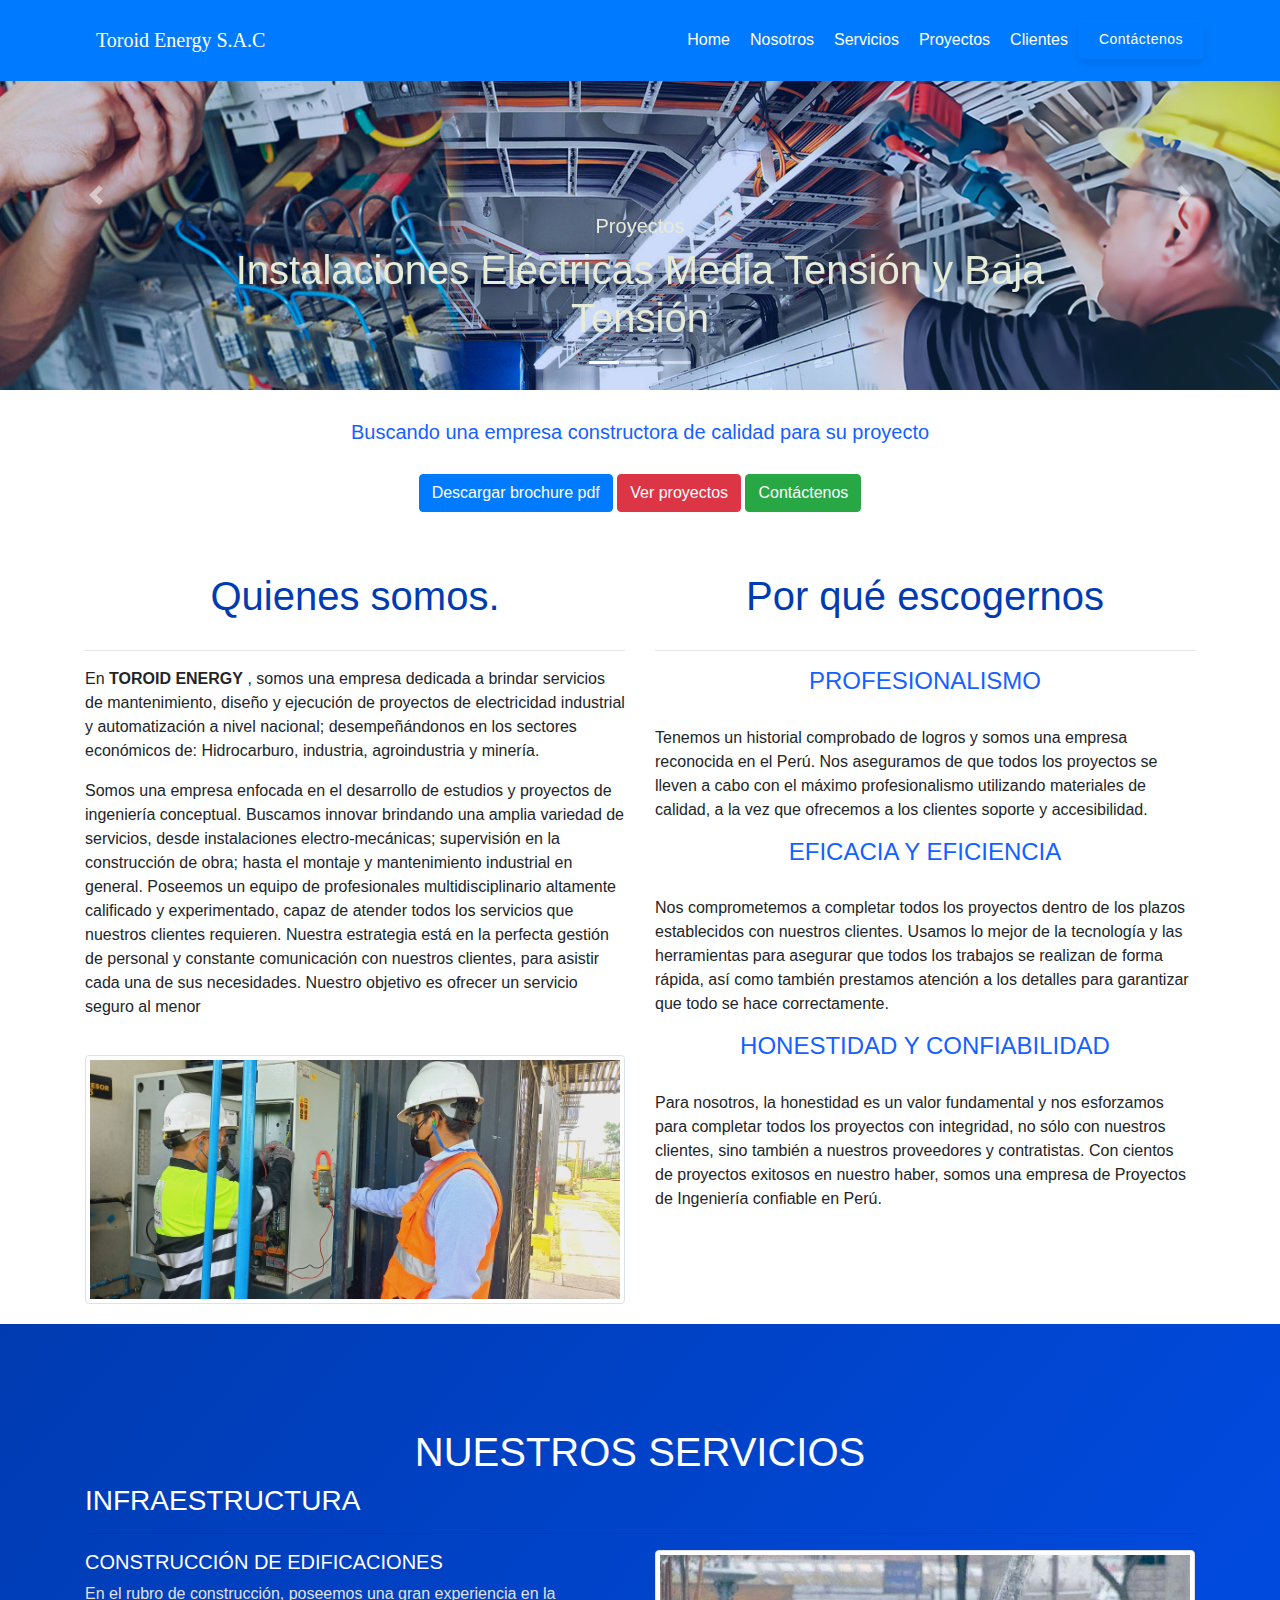
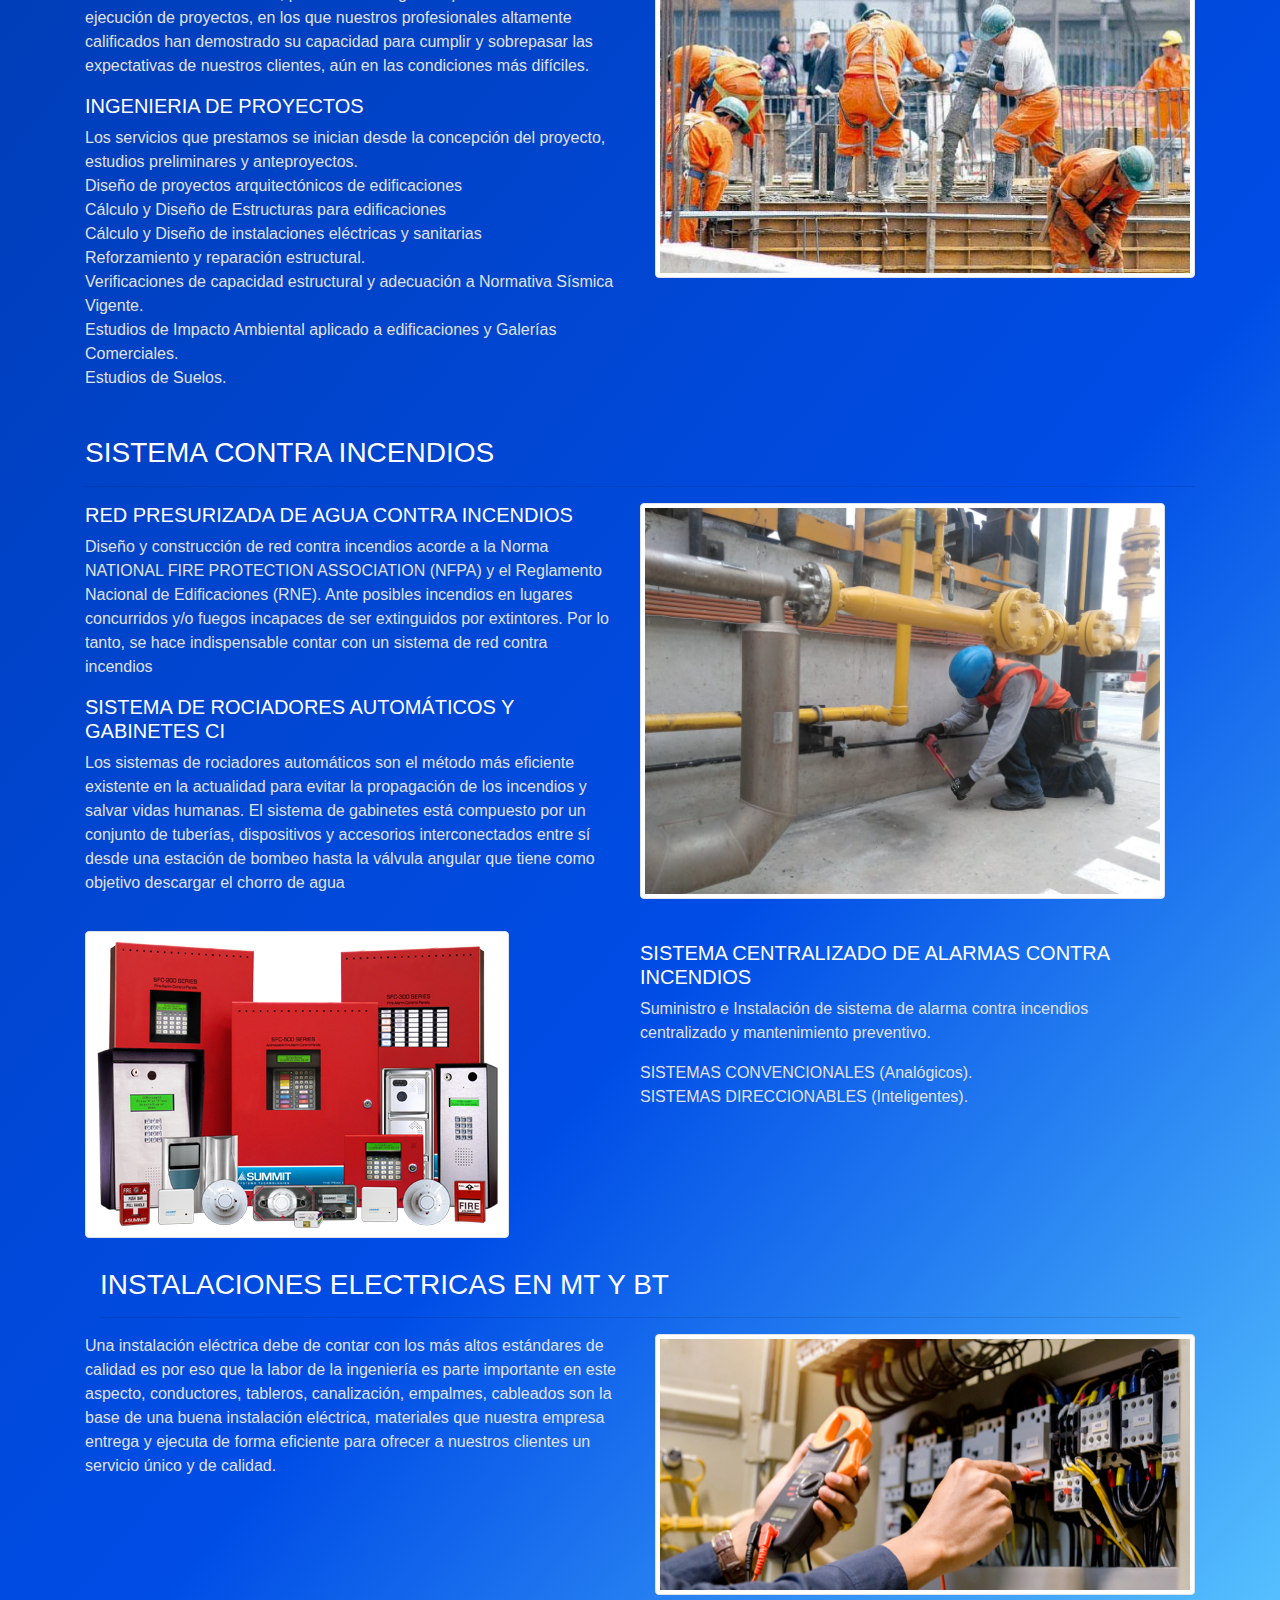
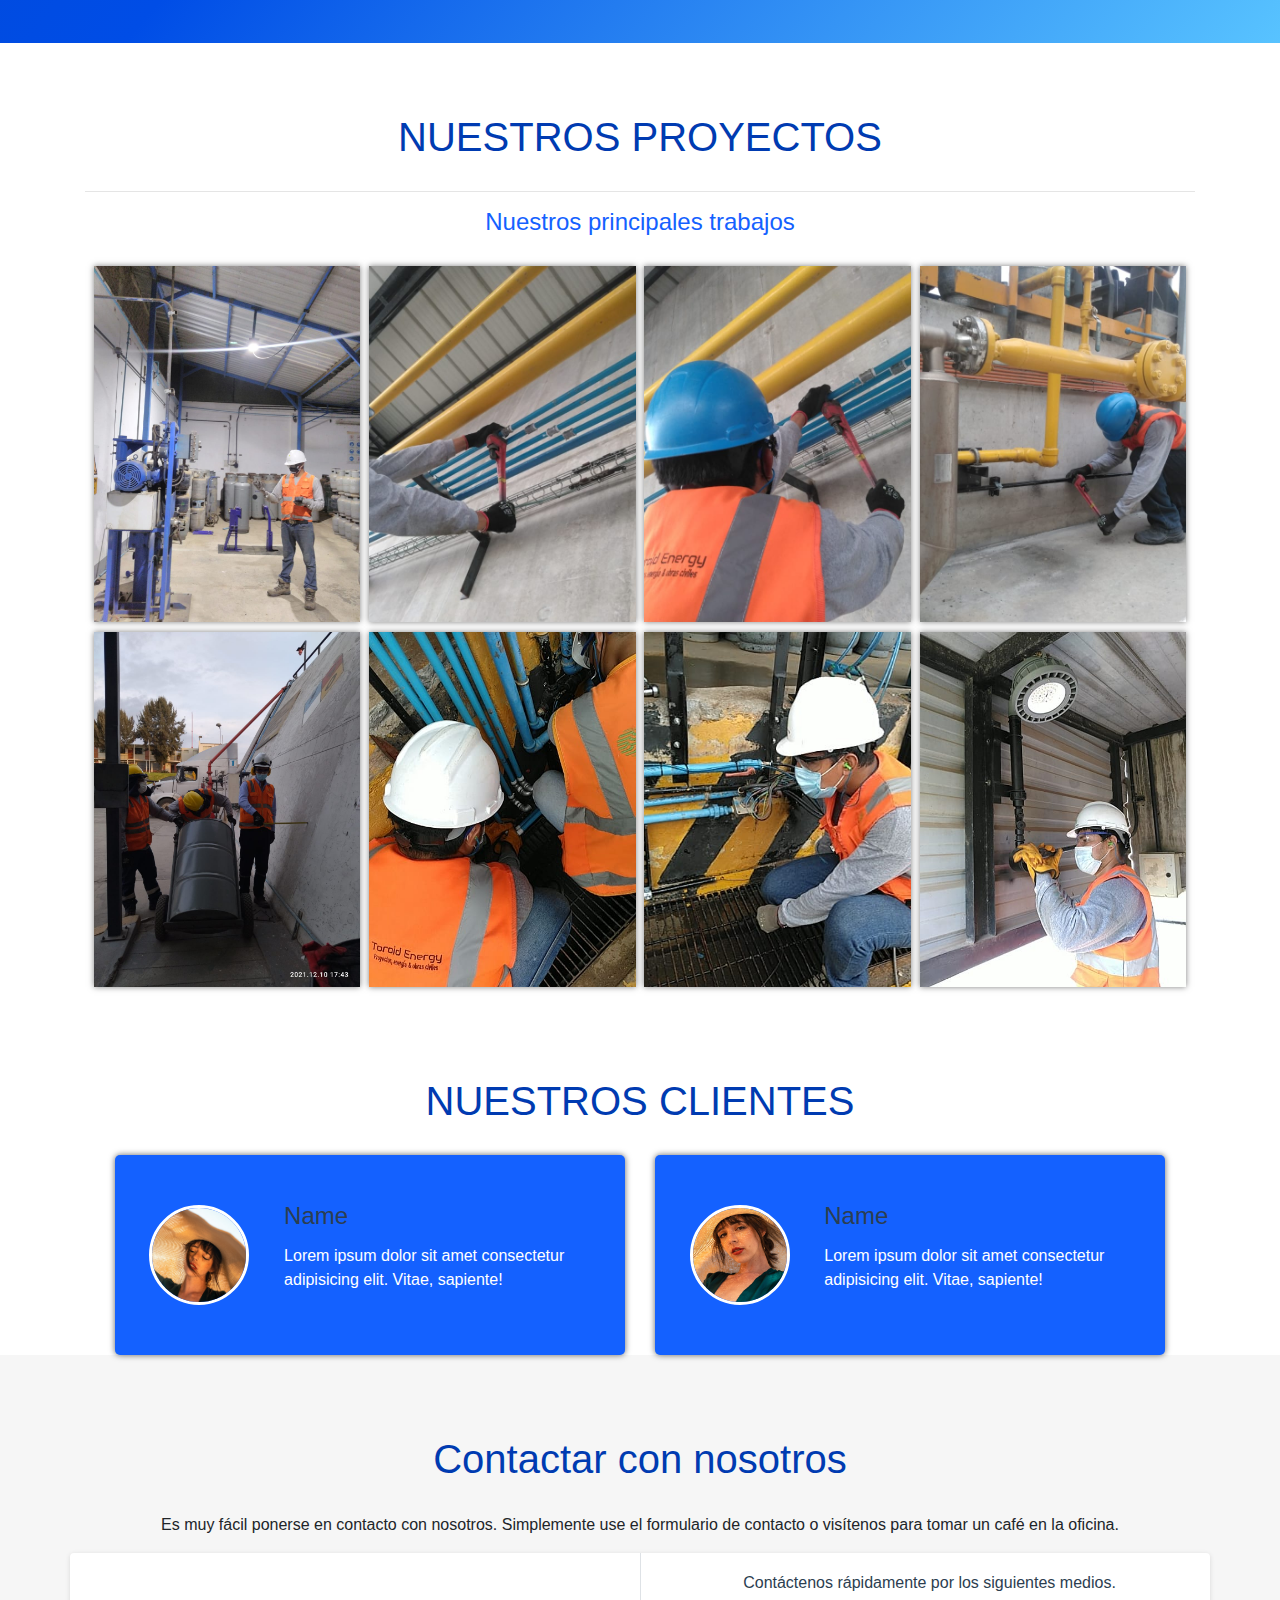
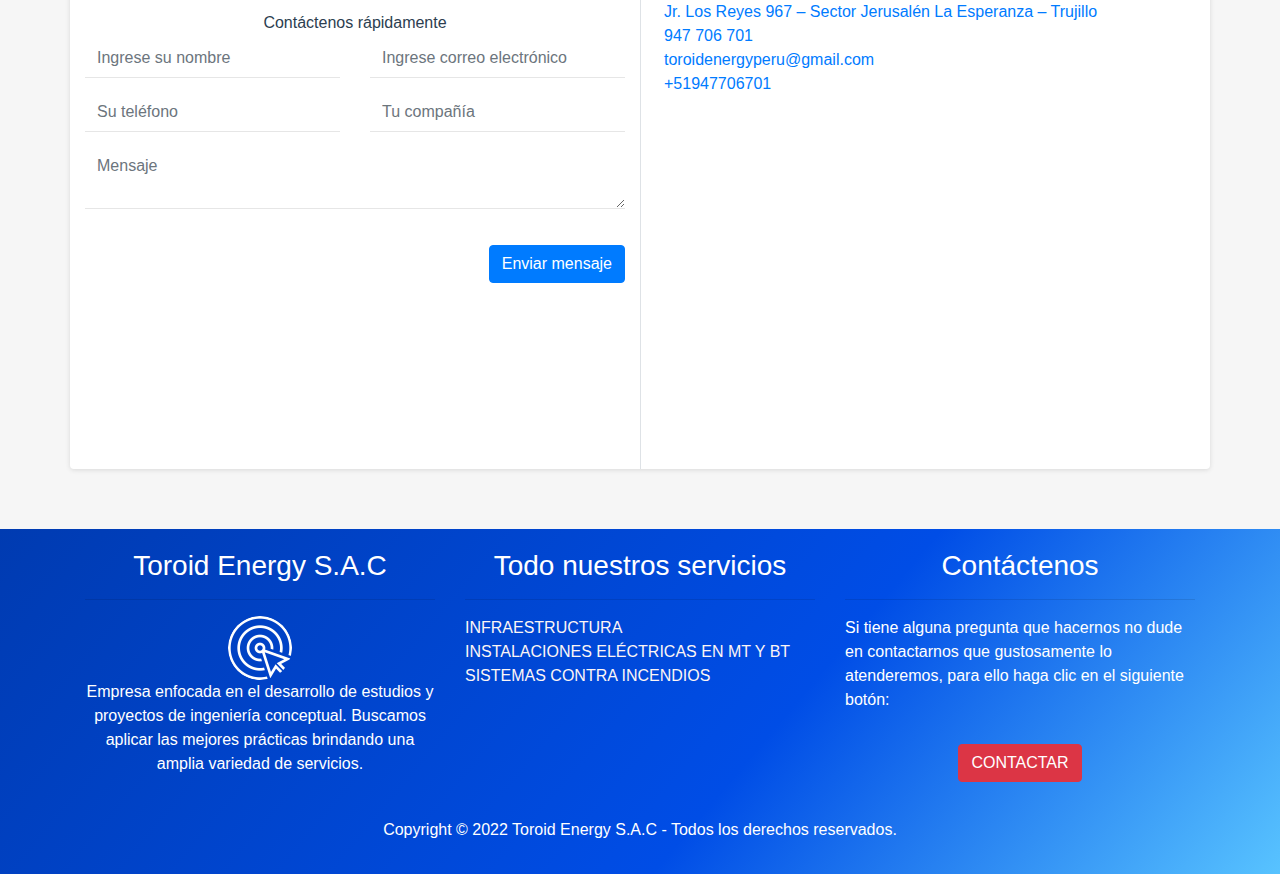
==== index.html @ 47f77884 "cambio de quienes somos" ====
<!DOCTYPE html>
<html lang="en">

<head>
    <meta charset="UTF-8">
    <meta name="viewport" content="width=device-width, initial-scale=1.0">
    <meta http-equiv="X-UA-Compatible" content="ie=edge">
    <meta name="description"content="">
    <meta name="author" content="Cristian patricio izquierdo">
    <meta name="robots" content="index, follow">
    <meta name="Keywords" content=" ">

    <link rel="stylesheet" href="https://use.fontawesome.com/releases/v5.6.3/css/all.css"
        integrity="sha384-UHRtZLI+pbxtHCWp1t77Bi1L4ZtiqrqD80Kn4Z8NTSRyMA2Fd33n5dQ8lWUE00s/" crossorigin="anonymous">
    <link rel="stylesheet" href="css/magnifig.css">
    <link rel="stylesheet" href="css/corosel.css">
    
    <link rel="stylesheet" href="css/main.css">
    
    <link rel="stylesheet" href="css/responsive.css">
    <link href="https://fonts.googleapis.com/css?family=Mukta&display=swap" rel="stylesheet">
    
        <link rel="stylesheet" href="css/miestilo.css">
        <link rel="stylesheet" href="https://stackpath.bootstrapcdn.com/bootstrap/4.3.1/css/bootstrap.min.css"
        integrity="sha384-ggOyR0iXCbMQv3Xipma34MD+dH/1fQ784/j6cY/iJTQUOhcWr7x9JvoRxT2MZw1T" crossorigin="anonymous">
    
        <script src="js/modernid.js"></script>
   


    <title>Toroid Energy S.A.C</title>

</head>

<body>
    <!-- Menu -->
    <header id="home" class="bg-primary">
        <div class="container  ">
            <nav class="navbar fixed-top navbar-dark bg-primary navbar-expand-lg  ">
                <a class="  navbar-brand logosytfarma ">Toroid Energy S.A.C</a>
                <div class="">
                    <button class="navbar-toggler" data-target="#my-nav" data-toggle="collapse"
                        aria-controls="my-nav" aria-expanded="false" aria-label="Toggle navigation">
                        <span class="fas fa-bars blanco"></span>
                    </button>
                </div>
                <div id="my-nav" class="collapse navbar-collapse">
                    <ul class=" ml-auto  nav navbar-nav  ">
                        <li class="page-scroll nav-item ">
                            <a class="nav-link page-scroll" href="#home">Home <span
                                    class="sr-only">(current)</span></a>
                        </li>
                        <li class=" nav-item  ">
                            <a class="nav-link page-scroll" href="#nosotros" tabindex="-1">Nosotros</a>
                        </li>
                        <li class="nav-item page-scroll">
                            <a class="nav-link page-scroll" href="#servicios"
                                tabindex="-1">Servicios</a>
                        </li>
                        <li class="nav-item ">
                            <a class="nav-link page-scroll " href="#proyectos" tabindex="-1">Proyectos</a>
                        </li>
                        <li class="nav-item ">
                            <a class="nav-link page-scroll " href="#clientes" tabindex="-1">Clientes</a>
                        </li>

                        <li class="nav-item page-scroll">
                            <div class="try-free-btn">
                                <a href="#contactenos" class="btn boton nav-link page-scroll" tabindex="-1"
                                    >Contáctenos</a>
                            </div>
                        </li>
                    </ul>
                </div>
            </nav>
        </div>
        
    </header>
    <!-- carousell -->
    <div class="">
        <div class="main-content-inner">
            
            <section id="hero-section" class="hero-slider-section-two">
                <div id="carouselExampleCaptions" class="carousel slide" data-ride="carousel">
                    <ol class="carousel-indicators">
                      <li data-target="#carouselExampleCaptions" data-slide-to="0" class="active"></li>
                      <li data-target="#carouselExampleCaptions" data-slide-to="1"></li>
                      <li data-target="#carouselExampleCaptions" data-slide-to="1"></li>
                     
                    </ol>
                    <div class="carousel-inner">
                      <div class="carousel-item active">
                        <img src="img/energia-1905x580.jpg" class="d-block w-100 opacity-img" alt="...">
                        <div class="carousel-caption d-none d-md-block">
                          <h5 class=" titulo-color-carousel">Proyectos</h5>
                          <h1 class="  titulo-color-carousel">Instalaciones Eléctricas Media Tensión y Baja Tensión</h1>
                        </div>
                      </div>
                      <div class="carousel-item">
                        <img src="img/BanersConstrucion.png" class="d-block w-100 opacity-img" alt="...">
                        <div class="carousel-caption d-none d-md-block">
                          <h5 class="  titulo-color-carousel">Proyectos</h5>
                          <h1 class="  titulo-color-carousel">Infraestructura</h1>
                        </div>
                      </div>
                      <div class="carousel-item">
                        <img src="img/BannerNewIncendios.png" class="d-block w-100 opacity-img" alt="...">
                        <div class="carousel-caption d-none d-md-block">
                          <h5 class=" titulo-color-carousel">servicios</h5>
                          <h1 class="  titulo-color-carousel">Sistema contra incendios</h1>
                        </div>
                      </div>
                      
                    </div>
                    <button class="carousel-control-prev" type="button" data-target="#carouselExampleCaptions" data-slide="prev">
                      <span class="carousel-control-prev-icon" aria-hidden="true"></span>
                      <span class="sr-only">Previous</span>
                    </button>
                    <button class="carousel-control-next" type="button" data-target="#carouselExampleCaptions" data-slide="next">
                      <span class="carousel-control-next-icon" aria-hidden="true"></span>
                      <span class="sr-only">Next</span>
                    </button>
                  </div>
                  
            </section>
            
            <!--start slider section-->
            <!-- <section id="hero-section" class="hero-slider-section-two">
                <div class="hero-slider-wrap">
                    <div class="container">
                        <div class="row">
                            <div class="col-md-6">
                                <div class="slider-content slider-content-two typed-strings">
                                    <h1>Systfarma - <br><span class="typed"></span></h1>
                                    <p>El Sistema Llamado SYSTFARMA es el mejor y completo software para farmacias y
                                        boticas en perú. Está pensado en su totalidad para solucionar eficazmente las
                                        situaciones reales que surgen en el día a día en una Farmacia o botica.</p>
                                    <div class="slider-action-btn">
                                        <a href="https://www.tienda.cpiprodesign.com/" target="_black" class="btn softo-solid-btn">Comprar</a>
                                        <a href="https://www.youtube.com/watch?v=RwPBL25YlFc" class="video">
                                            <span class="ti-control-play"></span> Ver el video
                                        </a>
                                        
                                    </div>
                                </div>
                            </div>
                            <div class="col-md-6 col-12">
                                <div class="hero-image">
                                    <img src="img/hero-slider-2.png" alt="cmfarma" class="img-fluid">
                                </div>
                            </div>
                        </div>
                    </div>
                </div>
                <div class="river-wave-area">
                    <div class="river-wave"></div>
                    <div class="river-wave"></div>
                </div>
            </section> -->
            <!--end slider section-->
        </div>
        <!-- <div class="river-wave-area">
            <div class="river-wave"></div>
            <div class="river-wave"></div>
        </div> -->
    </div>
    <!-- acciones -->
    <section class="box">
       <div class="container">
           <div class="row">
            <div class="col-md-12 col-12">
                <div class="box">
                    <div class="">
                        <h5 class=" mt-30 subtitulo ">Buscando una empresa constructora  de calidad para su proyecto </h5>
                        <a class="btn btn-primary ml-10" href="doc/BROCHURE TOROID ENERGY_2022.pdf">Descargar brochure pdf</a>
                    <a class="btn btn-danger" href="#proyectos">Ver proyectos</a>
                    <a class="btn btn-success" href="https://wa.link/h0cvnz">Contáctenos</a>
                    </div>
                     <div class="">
                    
                </div>
                </div>
            </div>
           </div>
        
       </div>
    </section>
    
    <section id="nosotros" class="container">
        <div >

            <div class="row">
                <div class="col-md-6  col-12 mt-60">
                    <h1 class="titulo">Quienes somos.</h1>
                    <hr>
                    <div class="row">
                        <div class="col-md-12 mb-20">
                            <p>En <strong class="">TOROID ENERGY</strong> ,
                                somos una empresa
                                dedicada a brindar servicios
                                de mantenimiento, diseño y
                                ejecución de proyectos de
                                electricidad industrial y
                                automatización a nivel
                                nacional;
                                desempeñándonos en los
                                sectores económicos de:
                                Hidrocarburo, industria,
                                agroindustria y minería.</p>
                            <p>Somos una empresa enfocada en el desarrollo de estudios y proyectos de ingeniería conceptual. Buscamos innovar brindando una amplia variedad de servicios, desde instalaciones electro-mecánicas; supervisión en la construcción de obra; hasta el montaje y mantenimiento industrial en general.
                                Poseemos un equipo de profesionales multidisciplinario altamente calificado y experimentado, capaz de atender todos los servicios que nuestros clientes requieren.
                                Nuestra estrategia está en la perfecta gestión de personal y constante comunicación con nuestros clientes, para asistir cada una de sus necesidades. Nuestro objetivo es ofrecer un servicio seguro al menor</p>
                        
                            
                            <!-- <img class="img-fluid img-thumbnail" src="img/1.jpeg" alt=""> -->

                        </div>
                        <div class="col-md-12">
                            <img class=" img-fluid img-thumbnail mb-20" src="img/tablero.jpeg" alt="">
                           
                        </div>
                    </div>
                   
                </div>
                <div class="col-md-6 col-12 mt-60">
                     <h1 class="titulo">Por qué escogernos</h1>
                    <hr>
                    <h4 class="subtitulo"> <i class=" fas fa-check"></i> PROFESIONALISMO</h4>
                    <p>Tenemos un historial comprobado de logros y somos una empresa reconocida en el Perú. Nos aseguramos de que todos los proyectos se lleven a cabo con el máximo profesionalismo utilizando materiales de calidad, a la vez que ofrecemos a los clientes soporte y accesibilidad.</p>
                    <h4 class="subtitulo"> <i class="fas fa-check"></i> EFICACIA Y EFICIENCIA</h4>
                    <p>Nos comprometemos a completar todos los proyectos dentro de los plazos establecidos con nuestros clientes. Usamos lo mejor de la tecnología y las herramientas para asegurar que todos los trabajos se realizan de forma rápida, así como también prestamos atención a los detalles para garantizar que todo se hace correctamente.
                    </p>
                    <h4 class="subtitulo"> <i class="fas fa-check"></i> HONESTIDAD Y CONFIABILIDAD</h4>
                    <p>Para nosotros, la honestidad es un valor fundamental y nos esforzamos para completar todos los proyectos con integridad, no sólo con nuestros clientes, sino también a nuestros proveedores y contratistas. Con cientos de proyectos exitosos en nuestro haber, somos una empresa de Proyectos de Ingeniería confiable en Perú.</p>


                </div>
               

               
               


            </div>



        </div>

    </section>
    <section id="servicios" class="fondo ">
        <div class="container" >
            <div class="row py-4 ">
                <div class="col-md-12 col-12 mt-80 blanco">
                    <h1 class="blanco text-justify text-center">NUESTROS SERVICIOS</h1>
                    <h3 class="blanco  "><i class="fas fa-check"></i> INFRAESTRUCTURA </h3>
                    <hr class="blanco">
                    <div class="row">
                        <div class="col-md-6">
                            <h5 class="blanco ">CONSTRUCCIÓN DE EDIFICACIONES</h5>
                            <p class="color-parrafos">En el rubro de construcción, poseemos una gran experiencia en la ejecución de proyectos, en los que nuestros profesionales altamente calificados han demostrado su capacidad para cumplir y sobrepasar las expectativas de nuestros clientes, aún en las condiciones más difíciles.</p>
                            <h5 class="blanco ">INGENIERIA DE PROYECTOS</h5>
                            <ul  class="color-parrafos">
                                <li><i class=" blanco fas fa-check-square"></i> Los servicios que prestamos se inician desde la concepción del proyecto, estudios preliminares y anteproyectos.</li>
                                <li><i class="blanco fas fa-check-square"></i> Diseño de proyectos arquitectónicos de edificaciones</li>
                                <li><i class=" blanco fas fa-check-square"></i> Cálculo y Diseño de Estructuras para edificaciones</li>
                                <li><i class=" blanco fas fa-check-square"></i> Cálculo y Diseño de instalaciones eléctricas y sanitarias</li>
                                <li> <i class="blanco fas fa-check-square"></i> Reforzamiento y reparación estructural.</li>
                                <li><i class="blanco fas fa-check-square"></i> Verificaciones de capacidad estructural y adecuación a Normativa Sísmica Vigente.</li>
                                <li><i class="blanco fas fa-check-square"></i> Estudios de Impacto Ambiental aplicado a edificaciones y Galerías Comerciales.</li>
                                <li><i class="blanco fas fa-check-square"></i> Estudios de Suelos.</li>
                            </ul>
                        </div>
                        <div class="col-md-6">
                            <img class="img-fluid img-thumbnail " src="img/construccion.jpg" alt="">
                        </div>
                        <div class="col-md-12">
                            <h3 class="blanco mt-30"><i class="fas fa-check"></i> SISTEMA CONTRA INCENDIOS </h3>
                            <hr>
                        </div>
                        <div class="row container">
                            <div class="col-md-6">
                                <h5 class="blanco">RED PRESURIZADA DE AGUA CONTRA INCENDIOS</h5>
                                <p class="color-parrafos">Diseño y construcción de red contra incendios acorde a la Norma NATIONAL FIRE PROTECTION ASSOCIATION (NFPA) y el Reglamento Nacional de Edificaciones (RNE). Ante posibles incendios en lugares concurridos y/o fuegos incapaces de ser extinguidos por extintores. Por lo tanto, se hace indispensable contar con un sistema de red contra incendios</p>
                                <h5 class="blanco">SISTEMA DE ROCIADORES AUTOMÁTICOS Y GABINETES CI</h5>
                                <P class="color-parrafos">Los sistemas de rociadores automáticos son el método más eficiente existente en la actualidad para evitar la propagación de los incendios y salvar vidas humanas.
                                    El sistema de gabinetes está compuesto por un conjunto de tuberías, dispositivos y accesorios interconectados entre sí desde una estación de bombeo hasta la válvula angular que tiene como objetivo descargar el chorro de agua</P>
                            </div>
                            <div class="col-md-6">
                                <img class="img-fluid img-thumbnail " src="img/4.jpeg" alt="">
                                
                            </div>
                            <div class="col-md-6">
                                <img class="img-fluid img-thumbnail mt-20" src="img/incendios.jpg" alt="">
                               
                            </div>
                            <div class="col-md-6">
                                 <h5 class="blanco mt-30">SISTEMA CENTRALIZADO DE ALARMAS CONTRA INCENDIOS</h5>
                                <p class="color-parrafos">Suministro e Instalación de sistema de alarma contra incendios centralizado y mantenimiento preventivo.</p>
                                <ul class="color-parrafos">
                                    <li><i class=" blanco fas fa-check-circle"></i> SISTEMAS CONVENCIONALES (Analógicos).</li>
                                    <li><i class="blanco fas fa-check-circle"></i> SISTEMAS DIRECCIONABLES (Inteligentes).</li>
                                </ul>
                            </div>
                        </div>
                       
                       

                    </div>
                    <div class="col-md-12">
                        <h3 class="blanco mt-30"><i class="fas fa-check"></i> INSTALACIONES ELECTRICAS EN MT Y BT</h3>
                        <hr>
                    </div>
                    <div class="row">
                        <div class="col-md-6">
                            <p class="color-parrafos">Una instalación eléctrica debe de contar con los más altos estándares de calidad es por eso que la labor de la ingeniería es parte importante en este aspecto, conductores, tableros, canalización, empalmes, cableados son la base de una buena instalación eléctrica, materiales que nuestra empresa entrega y ejecuta de forma eficiente para ofrecer a nuestros clientes un servicio único y de calidad.</p>
                        </div>
                        <div class="col-md-6">
                            <img class="img-fluid img-thumbnail" src="img/de9ccfa022c45ca2451976bc3ec43a75dcd75c51.jpeg" alt="">
                        </div>
                    </div>
                    
                </div>
                
                <div class="col-md-6 ">
                    <img class="img-fluid" src="img/hero-slider-3.png" alt="">
                </div>
            </div>
        </div>
    </section>
    <section id="proyectos" class="portafolio " >
        <div class="container">
           <div class="row">
            <div class="col-md-12">
                <h1 class="titulo text-center mt-70 mb-30">NUESTROS PROYECTOS</h1>
                <hr>
                <h4 class=" subtitulo text-center">Nuestros principales trabajos</h4>
                
            </div>
           
            
                   
            <div class="col-md-12 ">
                <div class="galeria-port">
                    <div class="imagen-port">
                        <img src="img/1.jpeg" alt="">
                        <div class="hover-galeria">
                            <img src="img/icono1.png" alt="">
                            <p class="text-center">Proyecto de ingenieria.</p>
                        </div>
                    </div>
                    <div class="imagen-port">
                        <img src="img/2.jpeg" alt="">
                        <div class="hover-galeria">
                            <img src="img/icono1.png" alt="">
                            <p class="text-center">Proyecto "Adec. Electrico Cierre Remoto"</p>
                        </div>
                    </div>
                    <div class="imagen-port">
                        <img src="img/3.jpeg" alt="">
                        <div class="hover-galeria">
                            <img src="img/icono1.png" alt="">
                            <p class="text-center">Proyecto "Adec. Electrico Cierre Remoto"</p>
                        </div>
                    </div>
                    <div class="imagen-port">
                        <img src="img/4.jpeg" alt="">
                        <div class="hover-galeria">
                            <img src="img/icono1.png" alt="">
                            <p class="text-center"> Proyecto de ingenieria</p>
                        </div>
                    </div>
                    <div class="imagen-port">
                        <img src="img/5.jpeg" alt="">
                        <div class="hover-galeria">
                            <img src="img/icono1.png" alt="">
                            <p class="text-center">Proyecto de ingenieria</p>
                        </div>
                    </div>
                    <div class="imagen-port">
                        <img src="img/6.jpeg" alt="">
                        <div class="hover-galeria">
                            <img src="img/icono1.png" alt="">
                            <p class="text-center">Proyecto de ingenieria</p>
                        </div>
                    </div>
                    <div class="imagen-port">
                        <img src="img/7.jpeg" alt="">
                        <div class="hover-galeria">
                            <img src="img/icono1.png" alt="">
                            <p class="text-center">Proyecto de ingenieria</p>
                        </div>
                    </div>
                    <div class="imagen-port">
                        <img src="img/8.jpeg" alt="">
                        <div class="hover-galeria">
                            <img src="img/icono1.png" alt="">
                            <p class="text-center">Montaje Instalación y
                                conexionado de
                                luminaria atex</p>
                        </div>
                    </div>
                </div>
                
            </div>
        </div>
        </div>
    </section>
    <section id="clientes">
        <div id="" class="container">
            
            <div class="row">
                <div class="col-md-12">
                    <h1 class="titulo mt-80 text-center">NUESTROS CLIENTES</h1>
                </div>
            <hr>
                <div class="col-md-12 col-12">
                    <div class="cardscli ">
                        <div class="cardcli">
                            <img src="img/face1.jpg" alt="">
                            <div class="contenido-texto-cardcli">
                                <h4>Name</h4>
                                <p>Lorem ipsum dolor sit amet consectetur adipisicing elit. Vitae, sapiente!</p>
                            </div>
                        </div>
                        <div class="cardcli ">
                            <img src="img/face2.jpg" alt="">
                            <div class="contenido-texto-cardcli">
                                <h4>Name</h4>
                                <p>Lorem ipsum dolor sit amet consectetur adipisicing elit. Vitae, sapiente!</p>
                            </div>
                        </div>
                    </div>
                </div>
        <hr>
       
            </div>
        </div>
    </section>
    <section class="bg-contactar" id="contactenos">
        <div class="container">
            <div class="row">
                <div class="text-center col-md-12 col-12 ">
                    <h1 class="titulo mt-80 text-center">Contactar con nosotros</h1>
                    <p class="text-center">Es muy fácil ponerse en contacto con nosotros. Simplemente use el formulario de contacto o visítenos para tomar un café en la oficina.</p>
                </div>
                <div class="choose-area mb-20 col-md-12 mb-60 ">
                    <div class="row">
                        <div class="col-md-6 choose-wrapper ">
                            
                            <form action="#" method="post" class="contact-us-form mr-30" novalidate="novalidate">
                                <h6 class="text-center mt-20">Contáctenos rápidamente</h6>
                                <div class="row">
                                <div class="col-sm-6 col-xs-12">
                                <div class="form-group">
                                <input type="text" class="form-control" id="name" placeholder="Ingrese su nombre" required="required">
                                </div>
                                </div>
                                <div class="col-sm-6 col-xs-12">
                                <div class="form-group">
                                <input type="email" class="form-control" id="email" placeholder="Ingrese correo electrónico" required="required">
                                </div>
                                </div>
                                 </div>
                                <div class="row">
                                <div class="col-sm-6 col-xs-12">
                                <div class="form-group">
                                <input type="number" name="phone" value="" class="form-control" id="phone" placeholder="Su teléfono">
                                </div>
                                </div>
                                <div class="col-sm-6 col-xs-12">
                                <div class="form-group">
                                <input type="text" name="company" value="" size="40" class="form-control" id="company" placeholder="Tu compañía">
                                </div>
                                </div>
                                </div>
                                <div class="row">
                                <div class="col-12">
                                <div class="form-group">
                                <textarea name="message" id="message" class="form-control " cols="25" placeholder="Mensaje"></textarea>
                                </div>
                                </div>
                                </div>
                                <div class="row">
                                <div class="col-sm-12 mt-20">
                                    <button type="submit" id="btnenviar" class="btn btn-primary pull-right mb-10">Enviar mensaje</button>
                                <!-- <button type="submit" class="btn softo-solid-btn pull-right" id="btnContactUs"> -->
                                
                               </button>
                                </div>
                                </div>
                                </form>
                        </div>
                        <div class="col-md-6 border-left">
                            <h6 class="ml-2 text-center mt-20">Contáctenos rápidamente por los siguientes medios.</h6>
                            <ul class="ml-2">
                                <li><a href=""><i class="fas fa-map-marker-alt"></i>  Jr. Los Reyes 967 – Sector Jerusalén
                                    La Esperanza – Trujillo</a></li>
                                <li><a href=""><i class="fas fa-phone"></i> 947 706 701</a></li>
                                <li><a href=""><i class="fas fa-envelope-square"></i> toroidenergyperu@gmail.com</a></li>
                                <li><a href=""><i class="fab fa-whatsapp"></i> +51947706701</a></li>
                                    
                           
                            </ul>
                            <iframe src="https://www.google.com/maps/embed?pb=!1m18!1m12!1m3!1d1975.177035796425!2d-79.059492208772!3d-8.065320255707334!2m3!1f0!2f0!3f0!3m2!1i1024!2i768!4f13.1!3m3!1m2!1s0x91ad3e7b7bd38e3f%3A0x2707488b62caf08b!2sLos%20Reyes%20967%2C%20La%20Esperanza%2013013%2C%20Per%C3%BA!5e0!3m2!1ses-419!2sbd!4v1644173080367!5m2!1ses-419!2sbd" width="600" height="350" style="border:0;" allowfullscreen="" loading="lazy"></iframe>
                            <!-- <iframe src="https://www.google.com/maps/embed?pb=!1m18!1m12!1m3!1d3151.840108181589!2d144.95373631531888!3d-37.8172139797519!2m3!1f0!2f0!3f0!3m2!1i1024!2i768!4f13.1!3m3!1m2!1s0x6ad65d4c2b349649%3A0xb6899234e561db11!2sEnvato!5e0!3m2!1sen!2sbd!4v1534105266043" style="border:0" allowfullscreen=""></iframe> -->
                        </div>
                        
                    </div>
                </div> 

            </div>
        </div>

    </section>
    <footer >
        <div class=" container ">

            <!-- <div class="col-md-12 col-12  ">
                <p class="blanco text-center py-3">Copyright © 2016-2020 CPIProDesign.com - Todos los derechos
                    reservados.</p>
            </div> -->
            <div class="row">
                <div class="col-md-4 text-center">
                    <h3 class="blanco mt-20 text-center">Toroid Energy S.A.C</h3>
                    <hr>
                    <img class="img-fluid rounded-circle " src="img/icono1.png" alt="">
                    <p>Empresa enfocada en el desarrollo de estudios y proyectos de ingeniería conceptual. Buscamos aplicar las mejores prácticas brindando una amplia variedad de servicios.</p>
                </div>
                <div class="col-md-4">
                    <h3 class="blanco mt-20 text-center">Todo nuestros servicios</h3>
                    <hr>
                    <ul>
                        <li><a href="#">INFRAESTRUCTURA</a></li>
                        <li><a href="#">INSTALACIONES ELÉCTRICAS EN MT Y BT</a></li>
                        <li><a href="#">SISTEMAS CONTRA INCENDIOS</a></li>
                        <!-- <li><a href="#">INSTALACIONES ELÉCTRICAS EN MT Y BT</a></li> -->
                    </ul>
                </div>
                <div class="col-md-4">
                    <h3 class="blanco mt-20 text-center">Contáctenos</h3>
                    <hr>
                    <p>Si tiene alguna pregunta que hacernos no dude en contactarnos que gustosamente lo atenderemos, para ello haga clic en el siguiente botón:</p>
                   <div class="footer-social-list">
                    <ul class="list-inline ">
                        <li><a href=""><i class="fab fa-facebook"></i></a></li>
                        <li><a href=""><i class="fab fa-instagram"></i></a></li>
                        <li><a href=""><i class="fab fa-youtube"></i></a></li>
                        
                    </ul>
                    
                    </div>
                    <div class="text-center">
                        <a class="btn btn-danger mb-20" href="https://wa.link/irpap5">CONTACTAR</a>
                   
                    </div>
                    
                </div>
                <div class="col-md-12 col-12  ">
                    <p class="blanco text-center py-3">Copyright © 2022 Toroid Energy S.A.C - Todos los derechos
                        reservados.</p>
                </div>
            </div>
           
        </div>
    </footer>
    <script src="js/jquery.js"></script>
    <script src="https://cdnjs.cloudflare.com/ajax/libs/popper.js/1.14.7/umd/popper.min.js"
        integrity="sha384-UO2eT0CpHqdSJQ6hJty5KVphtPhzWj9WO1clHTMGa3JDZwrnQq4sF86dIHNDz0W1"
        crossorigin="anonymous"></script>
    <script src="https://stackpath.bootstrapcdn.com/bootstrap/4.3.1/js/bootstrap.min.js"
        integrity="sha384-JjSmVgyd0p3pXB1rRibZUAYoIIy6OrQ6VrjIEaFf/nJGzIxFDsf4x0xIM+B07jRM"
        crossorigin="anonymous"></script>

    <!--fullscreen background video js-->
    <script src="js/video.js"></script>
    <!-- smothscroll -->
    <script src="js/scroll.js"></script>
    <!--owl carousel-->
    <script src="js/carosel.js"></script>
    <!-- scrolling nav -->
    <script src="js/jquery.easing.min.js"></script>

    <!--magnific popup js-->
    <script src="js/magnifig.js"></script>
    <!--typed js -->
    <script src="js/tiped.js"></script>
    <script src="js/main.js"></script>
</body>

</html>
---- css/magnifig.css ----
/* Magnific Popup CSS */
.mfp-bg {
    top: 0;
    left: 0;
    width: 100%;
    height: 100%;
    z-index: 1042;
    overflow: hidden;
    position: fixed;
    background: #0b0b0b;
    opacity: 0.8; }
  
  .mfp-wrap {
    top: 0;
    left: 0;
    width: 100%;
    height: 100%;
    z-index: 1043;
    position: fixed;
    outline: none !important;
    -webkit-backface-visibility: hidden; }
  
  .mfp-container {
    text-align: center;
    position: absolute;
    width: 100%;
    height: 100%;
    left: 0;
    top: 0;
    padding: 0 8px;
    box-sizing: border-box; }
  
  .mfp-container:before {
    content: '';
    display: inline-block;
    height: 100%;
    vertical-align: middle; }
  
  .mfp-align-top .mfp-container:before {
    display: none; }
  
  .mfp-content {
    position: relative;
    display: inline-block;
    vertical-align: middle;
    margin: 0 auto;
    text-align: left;
    z-index: 1045; }
  
  .mfp-inline-holder .mfp-content,
  .mfp-ajax-holder .mfp-content {
    width: 100%;
    cursor: auto; }
  
  .mfp-ajax-cur {
    cursor: progress; }
  
  .mfp-zoom-out-cur, .mfp-zoom-out-cur .mfp-image-holder .mfp-close {
    cursor: -moz-zoom-out;
    cursor: -webkit-zoom-out;
    cursor: zoom-out; }
  
  .mfp-zoom {
    cursor: pointer;
    cursor: -webkit-zoom-in;
    cursor: -moz-zoom-in;
    cursor: zoom-in; }
  
  .mfp-auto-cursor .mfp-content {
    cursor: auto; }
  
  .mfp-close,
  .mfp-arrow,
  .mfp-preloader,
  .mfp-counter {
    -webkit-user-select: none;
    -moz-user-select: none;
    user-select: none; }
  
  .mfp-loading.mfp-figure {
    display: none; }
  
  .mfp-hide {
    display: none !important; }
  
  .mfp-preloader {
    color: #CCC;
    position: absolute;
    top: 50%;
    width: auto;
    text-align: center;
    margin-top: -0.8em;
    left: 8px;
    right: 8px;
    z-index: 1044; }
  .mfp-preloader a {
    color: #CCC; }
  .mfp-preloader a:hover {
    color: #FFF; }
  
  .mfp-s-ready .mfp-preloader {
    display: none; }
  
  .mfp-s-error .mfp-content {
    display: none; }
  
  button.mfp-close,
  button.mfp-arrow {
    overflow: visible;
    cursor: pointer;
    background: transparent;
    border: 0;
    -webkit-appearance: none;
    display: block;
    outline: none;
    padding: 0;
    z-index: 1046;
    box-shadow: none;
    touch-action: manipulation; }
  
  button::-moz-focus-inner {
    padding: 0;
    border: 0; }
  
  .mfp-close {
    width: 44px;
    height: 44px;
    line-height: 44px;
    position: absolute;
    right: 0;
    top: 0;
    text-decoration: none;
    text-align: center;
    opacity: 0.65;
    padding: 0 0 18px 10px;
    color: #FFF;
    font-style: normal;
    font-size: 28px;
    font-family: Arial, Baskerville, monospace; }
  .mfp-close:hover,
  .mfp-close:focus {
    opacity: 1; }
  .mfp-close:active {
    top: 1px; }
  
  .mfp-close-btn-in .mfp-close {
    color: #333; }
  
  .mfp-image-holder .mfp-close,
  .mfp-iframe-holder .mfp-close {
    color: #FFF;
    right: -6px;
    text-align: right;
    padding-right: 6px;
    width: 100%; }
  
  .mfp-counter {
    position: absolute;
    top: 0;
    right: 0;
    color: #CCC;
    font-size: 12px;
    line-height: 18px;
    white-space: nowrap; }
  
  .mfp-arrow {
    position: absolute;
    opacity: 0.65;
    margin: 0;
    top: 50%;
    margin-top: -55px;
    padding: 0;
    width: 90px;
    height: 110px;
    -webkit-tap-highlight-color: transparent; }
  .mfp-arrow:active {
    margin-top: -54px; }
  .mfp-arrow:hover,
  .mfp-arrow:focus {
    opacity: 1; }
  .mfp-arrow:before,
  .mfp-arrow:after {
    content: '';
    display: block;
    width: 0;
    height: 0;
    position: absolute;
    left: 0;
    top: 0;
    margin-top: 35px;
    margin-left: 35px;
    border: medium inset transparent; }
  .mfp-arrow:after {
    border-top-width: 13px;
    border-bottom-width: 13px;
    top: 8px; }
  .mfp-arrow:before {
    border-top-width: 21px;
    border-bottom-width: 21px;
    opacity: 0.7; }
  
  .mfp-arrow-left {
    left: 0; }
  .mfp-arrow-left:after {
    border-right: 17px solid #FFF;
    margin-left: 31px; }
  .mfp-arrow-left:before {
    margin-left: 25px;
    border-right: 27px solid #3F3F3F; }
  
  .mfp-arrow-right {
    right: 0; }
  .mfp-arrow-right:after {
    border-left: 17px solid #FFF;
    margin-left: 39px; }
  .mfp-arrow-right:before {
    border-left: 27px solid #3F3F3F; }
  
  .mfp-iframe-holder {
    padding-top: 40px;
    padding-bottom: 40px; }
  .mfp-iframe-holder .mfp-content {
    line-height: 0;
    width: 100%;
    max-width: 900px; }
  .mfp-iframe-holder .mfp-close {
    top: -40px; }
  
  .mfp-iframe-scaler {
    width: 100%;
    height: 0;
    overflow: hidden;
    padding-top: 56.25%; }
  .mfp-iframe-scaler iframe {
    position: absolute;
    display: block;
    top: 0;
    left: 0;
    width: 100%;
    height: 100%;
    box-shadow: 0 0 8px rgba(0, 0, 0, 0.6);
    background: #000; }
  
  /* Main image in popup */
  img.mfp-img {
    width: auto;
    max-width: 100%;
    height: auto;
    display: block;
    line-height: 0;
    box-sizing: border-box;
    padding: 40px 0 40px;
    margin: 0 auto; }
  
  /* The shadow behind the image */
  .mfp-figure {
    line-height: 0; }
  .mfp-figure:after {
    content: '';
    position: absolute;
    left: 0;
    top: 40px;
    bottom: 40px;
    display: block;
    right: 0;
    width: auto;
    height: auto;
    z-index: -1;
    box-shadow: 0 0 8px rgba(0, 0, 0, 0.6);
    background: #444; }
  .mfp-figure small {
    color: #BDBDBD;
    display: block;
    font-size: 12px;
    line-height: 14px; }
  .mfp-figure figure {
    margin: 0; }
  
  .mfp-bottom-bar {
    margin-top: -36px;
    position: absolute;
    top: 100%;
    left: 0;
    width: 100%;
    cursor: auto; }
  
  .mfp-title {
    text-align: left;
    line-height: 18px;
    color: #F3F3F3;
    word-wrap: break-word;
    padding-right: 36px; }
  
  .mfp-image-holder .mfp-content {
    max-width: 100%; }
  
  .mfp-gallery .mfp-image-holder .mfp-figure {
    cursor: pointer; }
  
  @media screen and (max-width: 800px) and (orientation: landscape), screen and (max-height: 300px) {
    /**
         * Remove all paddings around the image on small screen
         */
    .mfp-img-mobile .mfp-image-holder {
      padding-left: 0;
      padding-right: 0; }
    .mfp-img-mobile img.mfp-img {
      padding: 0; }
    .mfp-img-mobile .mfp-figure:after {
      top: 0;
      bottom: 0; }
    .mfp-img-mobile .mfp-figure small {
      display: inline;
      margin-left: 5px; }
    .mfp-img-mobile .mfp-bottom-bar {
      background: rgba(0, 0, 0, 0.6);
      bottom: 0;
      margin: 0;
      top: auto;
      padding: 3px 5px;
      position: fixed;
      box-sizing: border-box; }
    .mfp-img-mobile .mfp-bottom-bar:empty {
      padding: 0; }
    .mfp-img-mobile .mfp-counter {
      right: 5px;
      top: 3px; }
    .mfp-img-mobile .mfp-close {
      top: 0;
      right: 0;
      width: 35px;
      height: 35px;
      line-height: 35px;
      background: rgba(0, 0, 0, 0.6);
      position: fixed;
      text-align: center;
      padding: 0; }
  }
  
  @media all and (max-width: 900px) {
    .mfp-arrow {
      -webkit-transform: scale(0.75);
      transform: scale(0.75); }
    .mfp-arrow-left {
      -webkit-transform-origin: 0;
      transform-origin: 0; }
    .mfp-arrow-right {
      -webkit-transform-origin: 100%;
      transform-origin: 100%; }
    .mfp-container {
      padding-left: 6px;
      padding-right: 6px; }
  }
---- css/corosel.css ----
/**
 * Owl Carousel v2.2.1
 * Copyright 2013-2017 David Deutsch
 * Licensed under  ()
 */
 .owl-carousel,.owl-carousel .owl-item{-webkit-tap-highlight-color:transparent;position:relative}.owl-carousel{display:none;width:100%;z-index:1}.owl-carousel .owl-stage{position:relative;-ms-touch-action:pan-Y;-moz-backface-visibility:hidden}.owl-carousel .owl-stage:after{content:".";display:block;clear:both;visibility:hidden;line-height:0;height:0}.owl-carousel .owl-stage-outer{position:relative;overflow:hidden;-webkit-transform:translate3d(0,0,0)}.owl-carousel .owl-item,.owl-carousel .owl-wrapper{-webkit-backface-visibility:hidden;-moz-backface-visibility:hidden;-ms-backface-visibility:hidden;-webkit-transform:translate3d(0,0,0);-moz-transform:translate3d(0,0,0);-ms-transform:translate3d(0,0,0)}.owl-carousel .owl-item{min-height:1px;float:left;-webkit-backface-visibility:hidden;-webkit-touch-callout:none}.owl-carousel .owl-item img{display:block;width:100%}.owl-carousel .owl-dots.disabled,.owl-carousel .owl-nav.disabled{display:none}.no-js .owl-carousel,.owl-carousel.owl-loaded{display:block}.owl-carousel .owl-dot,.owl-carousel .owl-nav .owl-next,.owl-carousel .owl-nav .owl-prev{cursor:pointer;cursor:hand;-webkit-user-select:none;-khtml-user-select:none;-moz-user-select:none;-ms-user-select:none;user-select:none}.owl-carousel.owl-loading{opacity:0;display:block}.owl-carousel.owl-hidden{opacity:0}.owl-carousel.owl-refresh .owl-item{visibility:hidden}.owl-carousel.owl-drag .owl-item{-webkit-user-select:none;-moz-user-select:none;-ms-user-select:none;user-select:none}.owl-carousel.owl-grab{cursor:move;cursor:grab}.owl-carousel.owl-rtl{direction:rtl}.owl-carousel.owl-rtl .owl-item{float:right}.owl-carousel .animated{animation-duration:1s;animation-fill-mode:both}.owl-carousel .owl-animated-in{z-index:0}.owl-carousel .owl-animated-out{z-index:1}.owl-carousel .fadeOut{animation-name:fadeOut}@keyframes fadeOut{0%{opacity:1}100%{opacity:0}}.owl-height{transition:height .5s ease-in-out}.owl-carousel .owl-item .owl-lazy{opacity:0;transition:opacity .4s ease}.owl-carousel .owl-item img.owl-lazy{transform-style:preserve-3d}.owl-carousel .owl-video-wrapper{position:relative;height:100%;background:#000}.owl-carousel .owl-video-play-icon{position:absolute;height:80px;width:80px;left:50%;top:50%;margin-left:-40px;margin-top:-40px;background:url(owl.video.play.png) no-repeat;cursor:pointer;z-index:1;-webkit-backface-visibility:hidden;transition:transform .1s ease}.owl-carousel .owl-video-play-icon:hover{-ms-transform:scale(1.3,1.3);transform:scale(1.3,1.3)}.owl-carousel .owl-video-playing .owl-video-play-icon,.owl-carousel .owl-video-playing .owl-video-tn{display:none}.owl-carousel .owl-video-tn{opacity:0;height:100%;background-position:center center;background-repeat:no-repeat;background-size:contain;transition:opacity .4s ease}.owl-carousel .owl-video-frame{position:relative;z-index:1;height:100%;width:100%}
---- css/main.css ----
html, body, div, span, applet, object, iframe,
h1, h2, h3, h4, h5, h6, p, blockquote, pre,
a, abbr, acronym, address, big, cite, code,
del, dfn, em, img, ins, kbd, q, s, samp,
small, strike, strong, sub, sup, tt, var,
b, u, i, center,
dl, dt, dd, ol, ul, li,
fieldset, form, label, legend,
table, caption, tbody, tfoot, thead, tr, th, td,
article, aside, canvas, details, embed,
figure, figcaption, footer, header, hgroup,
menu, nav, output, ruby, section, summary,
time, mark, audio, video {
    margin: 0;
    padding: 0;
    border: 0;
    font-size: 100%;
    font: inherit;
    vertical-align: baseline;
}

/* HTML5 display-role reset for older browsers */
article, aside, details, figcaption, figure,
footer, header, hgroup, menu, nav, section {
    display: block;
}

body {
    line-height: 1;
}

ol, ul {
    list-style: none;
}

blockquote, q {
    quotes: none;
}

blockquote:before, blockquote:after,
q:before, q:after {
    content: '';
    content: none;
}

table {
    border-collapse: collapse;
    border-spacing: 0;
}

/*------------------------------------------
			02. GENERAL CSS(body, header, btn, form, list, link, img, middle title, section bg, margin, padding, icon color)
-------------------------------------------*/
body {
    /* font-family: 'Open Sans', sans-serif; */
    font-family: 'Roboto', sans-serif;;
    font-weight: 400;
    background-color: #fff;
    font-size: 15px;
    color: #7f8c8d;
    line-height: 25px;
    overflow-x: hidden;
}

/*header*/
h1, h2, h3, h4, h5, h6 {
    margin: 0 0 10px;
    padding: 0;
    color: #2c3e50;
    font-family: 'Roboto', sans-serif;
}

h1 {
    font-size: 50px;
    line-height: 60px;
    font-weight: 700;
}

h2 {
    font-size: 35px;
    line-height: 40px;
    font-weight: 500;
}

h3 {
    font-size: 30px;
    line-height: 35px;
    font-weight: 500;
}

h4 {
    font-size: 25px;
    line-height: 33px;
    font-weight: 500;
}

h5 {
    font-size: 20px;
    line-height: 30px;
    font-weight: 500;
}

h6 {
    font-size: 18px;
    line-height: 23px;
    font-weight: 500;
}

b, strong {
    font-weight: 700;
    font-family: 'Roboto', sans-serif;
}


.clearfix{
    clear: both;
}
.clearfix::after {
    content: "";
    clear: both;
    display: table;
}
/*btn*/

/*custom-btn*/
.boton {
    padding: 4px 30px;
    border: 2px solid #1461ff;
    text-transform: uppercase;
    background-color: transparent;
    color: #1461ff;
    font: 500 13px/29px 'Roboto', sans-serif;
    -webkit-transition: all .3s ease-out;
    transition: all .3s ease-out;
    letter-spacing: 0.5px;
}

.boton:hover {
    border: 2px solid #1461ff;
    background-color: #1461ff;
    color: #fff;
    text-decoration: none;
    -webkit-transform: translateY(-2px);
    transform: translateY(-2px);
}

.softo-solid-btn {
    padding: 4px 30px;
    border: 2px solid #1461ff;
    text-transform: uppercase;
    background-color: #1461ff;
    color: #fff;
    font: 500 13px/29px 'Roboto', sans-serif;
    -webkit-transition: all .3s ease-out;
    transition: all .3s ease-out;
    letter-spacing: 0.5px;
}

.softo-solid-btn:hover {
    border: 2px solid #1461ff;
    background: transparent;
    color: #000;
    text-decoration: none;
    -webkit-transform: translateY(-2px);
    transform: translateY(-2px);
}

.boton{
    display: inline-block;
    padding: 8px 20px !important;
    border: 2px solid #1461ff;
    border-radius: 4px;
    text-transform: uppercase;
    background-color: #1461ff;
    color: #fff;
}
.try-free-btn .softo-free-btn{
    font-size: 14px;
    text-transform: capitalize;
    -webkit-box-shadow: 0 4px 10px 0 rgba(0,0,0,0.10);
    -moz-box-shadow: 0 4px 10px 0 rgba(0,0,0,0.10);
    box-shadow: 0 4px 10px 0 rgba(0,0,0,0.10);
}
a.boton:hover{
    background: #fff !important;
    border-color: #fff !important;
    color: #1461ff !important;
    opacity: 1;
    text-decoration: none;
}
.navbar.top-nav-collapse ul li .try-free-btn a.boton{
    background:transparent !important;
    border-color: #fff;
    opacity: 1;
}
.navbar.top-nav-collapse ul li .try-free-btn a.boton:hover{
    background: #fff !important;
    border-color: #fff !important;
    color: #1461ff;
}


button{
    display: inline-block;
    text-align: center;
    border-radius: 4px;
    text-decoration: none;
    -webkit-transition: opacity .3s ease;
    transition: opacity .3s ease;
    border: 1px solid transparent;
}

/*form*/
.form-control {
    border: 1px solid #e6e6e6;
    background: #f5f5f5;
    border-radius: 4px;
    height: 35px;
   box-shadow: none;
}

.form-control:focus {
   outline: none;
    box-shadow: none;
}

.form-group {
    margin-bottom: 20px;
}

.form-group.submit-btn {
    margin-bottom: 0;
}

/*list*/

ul {
    margin: 0;
    padding: 0;
    list-style: none;
}

/*link*/
a {
    color: #1461ff;
    text-decoration: none;
    transition: all 0.3s ease;
}

a,
a:active,
a:focus,
a:active {
    text-decoration: none;
}

a:hover,
a:focus {
    color: #003bb1;
    outline: none;
    text-decoration: none;
}

/*img*/
img {
    max-width: 100%
}

.alert {
    padding: 10px;
}

/*section heading one*/
.headingOne {
    margin-bottom: 30px;
}

.headingOne h2 {
    margin: 0;
    font-size: 16px;
    line-height: 18px;
    padding: 10px 15px;
    background: #1461ff;
    font-weight: 500;
    text-transform: uppercase;
    color: #fff;
}
.section-title{
    position: relative;
}
.section-title h4{
    font-size: 14px;
    line-height: 16px;
    text-transform: uppercase;
    border-bottom: 1px solid #eee;
    padding: 8px 0;
    margin-bottom: 20px;
}
.section-title h4:after{
    content: "";
    position: absolute;
    bottom: -1px;
    left: 0;
    height: 2px;
    width: 50px;
    background-color: #1461ff;
}

/*section bg*/
.bg-secondary {
    background: #f6f6f6 !important;
}

.bg-white {
    background: #fff !important;
}

.bg-color {
    background: #1461ff !important;
}

/*text color*/
.white-text {
    color: #fff !important;
}

.color-text {
    color: #1461ff !important;
}

.gray-text {
    color: #4a4a4a !important;
}

/*margin, padding*/
.m-0 {
    margin: 0;
}

.p-0 {
    padding: 0;
}

/* =====================================
MARGIN TOP
===================================== */

.mt-0 {
    margin-top: 0;
}

.mt-10 {
    margin-top: 10px;
}

.mt-15 {
    margin-top: 15px;
}

.mt-20 {
    margin-top: 20px;
}

.mt-30 {
    margin-top: 30px;
}

.mt-40 {
    margin-top: 40px;
}

.mt-50 {
    margin-top: 50px;
}

.mt-60 {
    margin-top: 60px;
}

.mt-70 {
    margin-top: 70px;
}

.mt-80 {
    margin-top: 80px;
}

.mt-90 {
    margin-top: 90px;
}

.mt-100 {
    margin-top: 100px;
}

.mt-110 {
    margin-top: 110px;
}

.mt-120 {
    margin-top: 120px;
}

.mt-130 {
    margin-top: 130px;
}

.mt-140 {
    margin-top: 140px;
}

.mt-150 {
    margin-top: 150px;
}

/* =====================================
MARGIN BOTTOM
===================================== */

.mb-0 {
    margin-bottom: 0;
}

.mb-10 {
    margin-bottom: 10px;
}

.mb-15 {
    margin-bottom: 15px;
}

.mb-20 {
    margin-bottom: 20px;
}

.mb-30 {
    margin-bottom: 30px;
}

.mb-40 {
    margin-bottom: 40px;
}

.mb-50 {
    margin-bottom: 50px;
}

.mb-60 {
    margin-bottom: 60px;
}

.mb-70 {
    margin-bottom: 70px;
}

.mb-80 {
    margin-bottom: 80px;
}

.mb-90 {
    margin-bottom: 90px;
}

.mb-100 {
    margin-bottom: 100px;
}

.mb-110 {
    margin-bottom: 110px;
}

.mb-120 {
    margin-bottom: 120px;
}

.mb-130 {
    margin-bottom: 130px;
}

.mb-140 {
    margin-bottom: 140px;
}

.mb-150 {
    margin-bottom: 150px;
}

/*=====================================
PADDING TOP
===================================== */

.pt-0 {
    padding-top: 0;
}

.pt-10 {
    padding-top: 10px;
}

.pt-15 {
    padding-top: 15px;
}

.pt-20 {
    padding-top: 20px;
}

.pt-30 {
    padding-top: 30px;
}

.pt-40 {
    padding-top: 40px;
}

.pt-50 {
    padding-top: 50px;
}

.pt-60 {
    padding-top: 60px;
}

.pt-70 {
    padding-top: 70px;
}

.pt-80 {
    padding-top: 80px;
}

.pt-90 {
    padding-top: 90px;
}

.pt-100 {
    padding-top: 100px;
}

.pt-110 {
    padding-top: 110px;
}

.pt-120 {
    padding-top: 120px;
}

.pt-130 {
    padding-top: 130px;
}

.pt-140 {
    padding-top: 140px;
}

.pt-150 {
    padding-top: 150px;
}

/* =====================================
PADDING RIGHT
===================================== */

.pr-0 {
    padding-right: 0;
}

.pr-10 {
    padding-right: 10px;
}

.pr-15 {
    padding-right: 15px;
}

.pr-20 {
    padding-right: 20px;
}

.pr-30 {
    padding-right: 30px;
}

.pr-40 {
    padding-right: 40px;
}

.pr-50 {
    padding-right: 50px;
}

.pr-60 {
    padding-right: 60px;
}

.pr-70 {
    padding-right: 70px;
}

.pr-80 {
    padding-right: 80px;
}

.pr-90 {
    padding-right: 90px;
}

.pr-100 {
    padding-right: 100px;
}

.pr-110 {
    padding-right: 110px;
}

.pr-120 {
    padding-right: 120px;
}

.pr-130 {
    padding-right: 130px;
}

.pr-140 {
    padding-right: 140px;
}

/* =====================================
PADDING BOTTOM
===================================== */

.pb-0 {
    padding-bottom: 0;
}

.pb-10 {
    padding-bottom: 10px;
}

.pb-15 {
    padding-bottom: 15px;
}

.pb-20 {
    padding-bottom: 20px;
}

.pb-30 {
    padding-bottom: 30px;
}

.pb-40 {
    padding-bottom: 40px;
}

.pb-50 {
    padding-bottom: 50px;
}

.pb-60 {
    padding-bottom: 60px;
}

.pb-70 {
    padding-bottom: 70px;
}

.pb-80 {
    padding-bottom: 80px;
}

.pb-90 {
    padding-bottom: 90px;
}

.pb-100 {
    padding-bottom: 100px;
}

.pb-110 {
    padding-bottom: 110px;
}

.pb-120 {
    padding-bottom: 120px;
}

.pb-130 {
    padding-bottom: 130px;
}

.pb-140 {
    padding-bottom: 140px;
}

.pb-150 {
    padding-bottom: 150px;
}

/* =====================================
PADDING LEFT
===================================== */

.pl-0 {
    padding-left: 0;
}

.pl-10 {
    padding-left: 10px;
}

.pl-15 {
    padding-left: 15px;
}

.pl-20 {
    padding-left: 20px;
}

.pl-30 {
    padding-left: 30px;
}

.pl-40 {
    padding-left: 40px;
}

.pl-50 {
    padding-left: 50px;
}

.pl-60 {
    padding-left: 60px;
}

.pl-70 {
    padding-left: 70px;
}

.pl-80 {
    padding-left: 80px;
}

.pl-90 {
    padding-left: 90px;
}

.pl-100 {
    padding-left: 100px;
}

.pl-110 {
    padding-left: 110px;
}

.pl-120 {
    padding-left: 120px;
}

.pl-130 {
    padding-left: 130px;
}

.pl-140 {
    padding-left: 140px;
}

.pl-150 {
    padding-left: 150px;
}

/*padding top bottom*/
.ptb-0 {
    padding: 0;
}

.ptb-10 {
    padding: 10px 0;
}

.ptb-20 {
    padding: 20px 0;
}

.ptb-30 {
    padding: 30px 0;
}

.ptb-40 {
    padding: 40px 0;
}

.ptb-50 {
    padding: 50px 0;
}

.ptb-60 {
    padding: 60px 0;
}

.ptb-70 {
    padding: 70px 0;
}

.ptb-80 {
    padding: 80px 0;
}

.ptb-90 {
    padding: 90px 0;
}

.ptb-100 {
    padding: 100px 0;
}

.ptb-110 {
    padding: 110px 0;
}

.ptb-120 {
    padding: 120px 0;
}

.ptb-130 {
    padding: 130px 0;
}

.ptb-140 {
    padding: 140px 0;
}

.ptb-150 {
    padding: 150px 0;
}

.p-100 {
    padding: 100px;
}

/* =====================================
SECTION MARGIN
===================================== */

.mtb-0 {
    margin: 0;
}

.mtb-10 {
    margin: 10px 0;
}

.mtb-15 {
    margin: 15px 0;
}

.mtb-20 {
    margin: 20px 0;
}

.mtb-30 {
    margin: 30px 0;
}

.mtb-40 {
    margin: 40px 0;
}

.mtb-50 {
    margin: 50px 0;
}

.mtb-60 {
    margin: 60px 0;
}

.mtb-70 {
    margin: 70px 0;
}

.mtb-80 {
    margin: 80px 0;
}

.mtb-90 {
    margin: 90px 0;
}

.mtb-100 {
    margin: 100px 0;
}

.mtb-110 {
    margin: 110px 0;
}

.mtb-120 {
    margin: 120px 0;
}

.mtb-130 {
    margin: 130px 0;
}

.mtb-140 {
    margin: 140px 0;
}

.mtb-150 {
    margin: 150px 0;
}

/*icon color*/
.icolor-1 i{
    color: #f55573;
}

.icolor-2 i{
    color: #ac6be8;
}

.icolor-3 i{
    color: #405b91;
}

.icolor-4 i{
    color: #30d485;
}

.icolor-5 i{
    color: #56c92e;
}

.icolor-6 i{
    color: #f89c4b;
}

.icolor-7 i{
    color: #19be9c;
}

.icolor-8 i{
    color: #4653cc;
}

/*border color*/
.bbc-1{
    background: #f55573;
}

.bbc-2{
    background: #ac6be8;
}

.bbc-3{
    background: #405b91;
}

.bbc-4 {
    background: #30d485;
}

.bbc-5{
    background: #56c92e;
}

.bbc-6 {
    background: #f89c4b;
}

.bbc-7 {
    background: #19be9c;
}

.bbc-8{
    background: #ea4c89;
}

.bbc-9{
    background: #4653cc;
}
.bbc-10{
    background: #1461ff;
}

.bbc-11{
    background: #bc2a8d;
}

.bbc-12{
    background: #bb0000;
}

/*label bg color*/
.label-bg1 {
    background: #f55573;
    color: #fff;
}

.label-bg2 {
    background: #ac6be8;
    color: #fff;
}

.label-bg3 {
    background: #405b91;
    color: #fff;
}

.label-bg4 {
    background: #30d485;
    color: #fff;
}

.label-bg5 {
    background: #56c92e;
    color: #fff;
}

.label-bg6 {
    background: #f89c4b;
    color: #fff;
}

.label-bg7 {
    background: #19be9c;
    color: #fff;
}

.label-bg8 {
    background: #4653cc;
    color: #fff;
}

/*social links color*/


/*social link color*/
.facebook {
    color: #3b5998;
}

.facebook-bg {
    background: #3b5998;
    color: #fff;
}

.twitter {
    color: #00aced;
}

.twitter-bg {
    background: #00aced;
    color: #fff;
}

.behance{
    color: #3d6adf;
}
.behance-bg{
    background: #3d6adf;
    color: #fff;
}

.instagram {
    color: #bc2a8d;
}


.instagram-bg {
    background: #bc2a8d;
    color: #fff;
}

.google-plus {
    color: #dd4b39;
}

.google-plus-bg {
    background: #dd4b39;
    color: #fff;
}

.linkedin {
    color: #007bb6;
}

.linkedin-bg {
    background: #007bb6;
    color: #fff;
}

.youtube {
    color: #bb0000;
}

.youtube-bg {
    background: #bb0000;
    color: #fff;
}

.pinterest {
    color: #cb2027;
}

.pinterest-bg {
    background: #cb2027;
    color: #fff;
}

.dribbble {
    color: #ea4c89;
}

.dribbble-bg {
    background: #ea4c89;
    color: #fff;
}


.main{
    max-width: 1920px;
    margin: 0 auto;
}



/*section heading*/
.section-heading{
    margin-bottom: 50px;
}
.section-heading h3{
    color: #003bb1;
}
.section-heading p{
    max-width: 650px;
    margin-right: auto;
    margin-left: auto;
    position: relative;
    margin-top: 20px;
}
.boton{
    display: inline-block;
    padding: 8px 20px !important;
    border: 2px solid #1461ff;
    border-radius: 4px;
    text-transform: uppercase;
    background-color: #1461ff;
    color: #fff;
}
.boton:hover {
    border: 2px solid #1461ff;
    background-color: #1461ff;
    color: #fff;
    text-decoration: none;
    -webkit-transform: translateY(-2px);
    transform: translateY(-2px);
}
.blanco{
    color: #fff;
}

.boton {
    padding: 4px 30px;
    border: 2px solid #1461ff;
    text-transform: uppercase;
    background-color: #1461ff;
    color: #fff;
    font: 500 13px/29px 'Roboto', sans-serif;
    -webkit-transition: all .3s ease-out;
    transition: all .3s ease-out;
    letter-spacing: 0.5px;
}

.boton:hover {
    border: 2px solid #1461ff;
    background: transparent;
    color: #000;
    text-decoration: none;
    -webkit-transform: translateY(-2px);
    transform: translateY(-2px);
}

.boton{
    display: inline-block;
    padding: 8px 20px !important;
    border: 2px solid #1461ff;
    border-radius: 4px;
    text-transform: uppercase;
    background-color: #1461ff;
    color: #fff;
}
.try-free-btn .boton{
    font-size: 14px;
    text-transform: capitalize;
    -webkit-box-shadow: 0 4px 10px 0 rgba(0,0,0,0.10);
    -moz-box-shadow: 0 4px 10px 0 rgba(0,0,0,0.10);
    box-shadow: 0 4px 10px 0 rgba(0,0,0,0.10);
}
a.boton:hover{
    background: #fff !important;
    border-color: #fff !important;
    color: #1461ff !important;
    opacity: 1;
    text-decoration: none;
}
/* navbar */

/*============================================================
				03. HEADER CSS
============================================================*/

.navbar {
    /* border-bottom: 8px solid #1461ff; */
     /* background-color: #1461ff;  */
    color: #fff;
    text-decoration-color: #fff;
 
}

.navbar .nav.navbar-nav {
    margin-top: 0;
    margin-bottom: 0;
    padding-top: 10px;
    padding-bottom: 10px;
    
}

.navbar .navbar-collapse {
    border-top: 1px solid #1461ff;
}

/* Logo */
.navbar .navbar-brand {
    height: auto;
    display: block;
}

/* Menu links */
.navbar .nav.navbar-nav li a {
    color: #fff;
    padding: 22px 15px;
}

.navbar .nav.navbar-nav li a:hover,
.navbar .nav.navbar-nav li.active a {
    background: transparent;
    color: #fff;
    opacity: 1;
}

/* Mobile menu toggle button - pressed */
.navbar .navbar-toggle,
.navbar .navbar-toggle:hover,
.navbar .navbar-toggle:active,
.navbar .navbar-toggle.collapsed:active {
    margin-top: 16px;
    border: 1px solid #fff;
    background-color: #fff;
}

.navbar .navbar-toggle .icon-bar,
.navbar .navbar-toggle:hover .icon-bar,
.navbar .navbar-toggle:active .icon-bar,
.navbar .navbar-toggle.collapsed:active .icon-bar {
    background-color: #1461ff;
}
/* end of mobile menu toggle button - pressed */

/* Mobile menu toggle button */
.navbar .navbar-toggle.collapsed {
    border: 1px solid #1461ff;
    background: transparent;
}

.navbar .navbar-toggle.collapsed .icon-bar {
    background-color: #fff;
}
/* end of mobile menu toggle button */

@media screen and (max-width: 768px) and (min-width: 320px) {
    .navbar .nav.navbar-nav li a{
        padding: 8px 15px;
    }


}

@media (min-width: 768px){
    .navbar {
        padding: 20px 0;
        border-bottom: 1px solid rgba(0, 0, 0, 0);
        background: transparent;
        -o-transition: border-bottom .3s ease-in-out,background .3s ease-in-out,padding .3s ease-in-out;
        -webkit-transition: border-bottom .3s ease-in-out,background .3s ease-in-out,padding .3s ease-in-out;
        -moz-transition: border-bottom .3s ease-in-out,background .3s ease-in-out,padding .3s ease-in-out;
        transition: border-bottom .3s ease-in-out,background .3s ease-in-out,padding .3s ease-in-out;
        -webkit-backface-visibility: hidden;
    }

    .navbar .nav.navbar-nav {
        padding-top: 0;
        padding-bottom: 0;
    }

    .navbar .navbar-collapse {
        border: none;
    }

    .navbar.top-nav-collapse {
        padding: 0;
        background: #1461ff;
        color: #fff;
    }

    .navbar .navbar-brand {
        margin-right: 16px;
        margin-left: 80px;
    }

    .navbar .nav.navbar-nav li a,
    .navbar .nav.navbar-nav.navbar-right li a	{
        padding: 20px 10px;
        -o-transition: all .2s ease-in-out;
        -webkit-transition: all .2s ease-in-out;
        -moz-transition: all .2s ease-in-out;
        transition: all .2s ease-in-out;
        
    }

    .navbar .nav.navbar-nav li.active a,
    .navbar .nav.navbar-nav li a:hover	{
        background: transparent;
        color: #e7f3ff;
    }
    .try-free-btn{
        margin-right: 60px;
    }
}

.try-free-btn a{
    margin-top: 12px;
}

.try-free-btn a.softo-solid-btn{
    transition: all 0.3s ease-in;
}

.try-free-btn a.softo-solid-btn:hover{
    background: #1461ff !important;
    border-color: #1461ff !important;
}


.header-nav li.active a.boton{
    color: #fff;
}



/*============================================================
				04. HERO SECTION CSS
============================================================*/
.hero-slider-section{
    position: relative;
    display: block;
    overflow: hidden;
    width: 100%;
    background: #58c3ff;
    background: linear-gradient(-50deg,#58c3ff 0,#004de6 40%,#003bb1 100%);
    z-index: 1;
}

.hero-slider-section:after{
    position: absolute;
    left: 0;
    top: 0;
    width: 100%;
    height: 100%;
    content: "";
}

.slider-content h1{
    font-size: 45px;
    line-height: 50px;
    margin-bottom: 20px;
    font-weight: 400;
}
.slider-content h1, .slider-content p{
    color: #fff;
}
.slider-content p{
    font-size: 18px;
    letter-spacing: 0.5px;
    line-height: 26px;
    margin-bottom: 30px;
}

.slider-action-btn{
    display: block;
    margin-bottom: 20px;
}

.slider-action-btn a.softo-solid-btn{
    background: #fff;
    color: #1461ff;
    border: 2px solid #fff;
}
.slider-action-btn a.softo-solid-btn:hover{
    border: 2px solid #fff;
    color: #fff;
    background: transparent;
}

.slider-action-btn a.video {
    display: -webkit-inline-flex;
    display: -ms-inline-flexbox;
    display: inline-flex;
    -webkit-box-align: center;
    -webkit-align-items: center;
    -ms-flex-align: center;
    align-items: center;
    min-height: 30px;
    padding-left: 40px;
    color: #fff;
    -webkit-transform: translateY(4px);
    transform: translateY(4px);
}
.slider-action-btn a.video:hover span{
    background: #fff;
    color: #1461ff;
}
.slider-action-btn a.video span{
    width: 40px;
    height: 40px;
    line-height: 40px;
    border: 2px solid #fff;
    text-align: center;
    border-radius: 50%;
    margin-right: 10px;
    transition: all 0.3s ease-in;
}

.slider-action-btn a.video span:before{
    font-size: 18px;
    line-height: 28px;
    margin-left: 2px;
}

/*hero two*/
.hero-slider-section-two{
    position: relative;
    display: block;
    overflow: hidden;
    width: 100%;
    background: #58c3ff;
    background: linear-gradient(-50deg,#58c3ff 0,#004de6 40%,#003bb1 100%);
}

.slider-content-two{
    height: 100vh;
    position: relative;
    display: flex;
    justify-content: center;
    flex-direction: column;
    z-index: 2;
}
.hero-image{
    height: 100vh;
    position: relative;
    display: flex;
    justify-content: center;
    flex-direction: column;
}

/*hero three*/

.section-shape{
    bottom: -10px;
    left: 0;
    position: absolute;
    right: 0;
    z-index: 1;
}
.section-shape img {
    max-width: 100%;
    min-width: 100%;
    width: 100%;
}

/*weave css*/
.river-wave-area {
    width: 100%;
    position: relative;
    bottom: 0;
    left: 0;
    z-index: 1;
}

.river-wave {
    background: url('../img/wave.svg') repeat-x;
    position: absolute;
    top: -100px;
    width: 6400px;
    height: 100px;
    animation: river-wave 35s cubic-bezier( 0.36, 0.45, 0.63, 0.53) infinite;
    transform: translate3d(0, 0, 0);
}
.river-wave:nth-of-type(2) {
    top: -56px;
    animation: river-wave 20s cubic-bezier( 0.36, 0.45, 0.63, 0.53) -.125s infinite, swell 7s ease -1.25s infinite;
    opacity: 1;
}
@keyframes river-wave {
    0% {
        margin-left: 0;
    }
    100% {
        margin-left: -1600px;
    }
}
@keyframes swell {
    0%, 100% {
        transform: translate3d(0,-45px,0);
    }
    50% {
        transform: translate3d(0,5px,0);
    }
}


/*hero four section*/

.hero-bottom-image{
    width: 100%;
    position: absolute;
    bottom: -30px;
    left: 0;
    z-index: 1;
}

/*hero five*/

.hero-four{
    position: relative;
    z-index: 1;
    overflow: hidden;
    height: 100vh;
    display: flex;
    justify-content: center;
    align-items: center;
}
.hero-four:after{
    position: absolute;
    left: 0;
    top: 0;
    width: 100%;
    height: 100%;
    content: "";
    z-index: -1;
    background: linear-gradient(-50deg,rgba(88, 195, 255, 0.75) 0,rgba(0, 77, 230, 0.75) 40%,rgba(0, 59, 177, 0.75) 100%);
}


/*hero six*/

/*hero video bg css*/
#hero-section .video-section-wrap-two{
    position: relative;
    z-index: 2;
    display: flex;
    flex-direction: column;
    justify-content: center;
    min-height: 100vh;
    text-align: center;
}
#hero-section .video-section-wrap-two .pattern-overlay {
    display: flex;
    flex-direction: column;
    justify-content: center;
    min-height: 100vh;
    background: linear-gradient(rgba(0, 0, 0, 0.7), rgba(0, 0, 0, 0.5));
}

/*hero seven*/

/*hero background slider bg*/
.slider-bg-content{
    display: flex;
    flex-direction: column;
    justify-content: center;
    min-height: 100vh;
    position: relative;
    width: 100%;
    z-index: 1;
}

.slider-bg-contents-wrap h1, .hero-slider-text h1{
    font-size: 40px;
    line-height: 45px;
    color: #fff;
}

.slider-bg-contents-wrap p, .hero-slider-text p{
    margin-bottom: 20px;
    font-size: 18px;
    color: #fff;
}

.hero-action-btn a.softo-solid-btn:hover{
    background: #fff;
    color: #1461ff;
    border-color: #fff;

}

.custom-indicator .owl-dots {
    -js-display: flex;
    display: -webkit-box;
    display: -ms-flexbox;
    display: flex;
    position: absolute;
    bottom: 20px;
    left: 50%;
}

.custom-indicator .owl-dots .owl-dot span {
    background: #f1f1f1;
    display: inline-block;
    height: 5px;
    width: 20px;
    vertical-align: middle;
    border: none;
    -webkit-transition: all .3s linear;
    transition: all .3s linear;
}
.custom-indicator.owl-theme .owl-dots .owl-dot.active span, .custom-indicator.owl-theme .owl-dots .owl-dot:hover span {
    background: #1461ff;
}

/* mi css */
.color {
    color: #1461ff;
}
.fondo {
    /* background:#003bb1; */
    position: relative;
    display: block;
    overflow: hidden;
    background: #58c3ff;
    background: linear-gradient(
-50deg
,#58c3ff 0,#004de6 40%,#003bb1 100%);
}
.fondoFooter{
    background:#1461ff;
}
.logosytfarma {
    font-size: 30px;
    margin-left: 80px;
    font-family: 'Pacifico', cursive;
}
---- css/responsive.css ----
/*==========  Mobile First Method  ==========*/

/* Custom, iPhone Retina */
@media screen and  (max-width: 320px) and (min-width: 0px) {
    /*header menu*/
    .boton{
        padding-left: 15px;
    }

    /*hero section*/
    .slider-content h1{
        font-size: 20px;
        line-height: 22px;
        margin-bottom: 10px;
    }

    .slider-content p {
        font-size: 15px;
        line-height: 22px;
        margin-bottom: 25px;
    }
    .slider-action-btn a.video{
        padding-left: 0;
        margin-top: 15px;
    }
    .slider-content-two{
        height: auto;
        padding-top: 85px;
    }
    .hero-image{
        height: auto;
        padding: 15px 0;
    }

    /*why us*/
    .why-us-img img{
        left: 0;
        margin-bottom: 25px;
    }
    .why-us-img-two img{
        max-width: 100%;
        margin-top: 25px;
    }


    /*pricing*/
    .pricing-plan-one .nav-tabs > li > a{
        width: 90px;
    }
    .pricing-plan-one.ptb-100{
        padding-bottom: 30px;
    }

    /*tab section*/
    .tabs-left{
        padding-top: 0;
    }
    /*contact us page*/
    .choose-img{
        position: relative;
        display: block;
    }
    .choose-wrapper{
        padding: 40px 20px;
    }
}

/* Custom, iPhone Retina */
@media screen and (max-width: 360px) and (min-width: 321px) {
    /*header menu*/
    .boton{
        padding-left: 15px;
    }
    /*hero section*/
    .slider-content h1{
        font-size: 20px;
        line-height: 22px;
        margin-bottom: 10px;
    }

    .slider-content p {
        font-size: 15px;
        line-height: 22px;
        margin-bottom: 25px;
    }
    .slider-action-btn a.video{
        padding-left: 10px;
        margin-top: 15px;
    }
    .slider-content-two{
        height: auto;
        padding-top: 85px;
    }
    .hero-image{
        height: auto;
        padding: 15px 0;
    }

    /*why us*/
    .why-us-img img{
        left: 0;
        margin-bottom: 25px;
    }
    .why-us-img-two img{
        max-width: 100%;
        margin-top: 25px;
    }


    /*pricing*/
    .pricing-plan-one .nav-tabs > li > a{
        width: 100px;
    }
    .pricing-plan-one.ptb-100{
        padding-bottom: 30px;
    }

    /*tab section*/
    .tabs-left{
        padding-top: 0;
    }
    /*contact us page*/
    .choose-img{
        position: relative;
        display: block;
    }
    .choose-wrapper{
        padding: 40px 20px;
    }

}

/* Custom, iPhone Retina */
@media screen and (max-width: 375px) and (min-width: 361px) {
    /*header menu*/
    .boton{
        padding-left: 15px;
    }
    /*hero section*/
    .slider-content h1{
        font-size: 20px;
        line-height: 22px;
        margin-bottom: 10px;
    }

    .slider-content p {
        font-size: 15px;
        line-height: 22px;
        margin-bottom: 25px;
    }
    .slider-action-btn a.video{
        padding-left: 10px;
        margin-top: 15px;
    }
    .slider-content-two{
        height: auto;
        padding-top: 85px;
    }
    .hero-image{
        height: auto;
        padding: 15px 0;
    }

    /*why us*/
    .why-us-img img{
        left: 0;
        margin-bottom: 25px;
    }
    .why-us-img-two img{
        max-width: 100%;
        margin-top: 25px;
    }


    /*pricing*/
    .pricing-plan-one .nav-tabs > li > a{
        width: 100px;
    }
    .pricing-plan-one.ptb-100{
        padding-bottom: 30px;
    }

    /*tab section*/
    .tabs-left{
        padding-top: 0;
    }
    /*contact us page*/
    .choose-img{
        position: relative;
        display: block;
    }
    .choose-wrapper{
        padding: 40px 20px;
    }

}

/* Extra Small Devices, Phones */
@media screen and (max-width: 414px) and (min-width: 376px) {
    /*header menu*/
    .boton{
        padding-left: 15px;
    }
    /*hero section*/
    .slider-content h1{
        font-size: 20px;
        line-height: 22px;
        margin-bottom: 10px;
    }

    .slider-content p {
        font-size: 15px;
        line-height: 22px;
        margin-bottom: 25px;
    }
    .slider-action-btn a.video{
        padding-left: 10px;
        margin-top: 15px;
    }
    .slider-content-two{
        height: auto;
        padding-top: 85px;
    }
    .hero-image{
        height: auto;
        padding: 15px 0;
    }

    /*why us*/
    .why-us-img img{
        left: 0;
        margin-bottom: 25px;
    }
    .why-us-img-two img{
        max-width: 100%;
        margin-top: 25px;
    }


    /*pricing*/
    .pricing-plan-one .nav-tabs > li > a{
        width: 100px;
    }
    .pricing-plan-one.ptb-100{
        padding-bottom: 30px;
    }

    /*tab section*/
    .tabs-left{
        padding-top: 0;
    }
    /*contact us page*/
    .choose-img{
        position: relative;
        display: block;
    }
    .choose-wrapper{
        padding: 40px 20px;
    }
}

/* Extra Small Devices, Phones */
@media screen and (max-width: 480px) and (min-width: 415px) {
    /*header menu*/
    .boton{
        padding-left: 15px;
    }
    /*hero section*/
    .slider-content h1{
        font-size: 28px;
        line-height: 30px;
        margin-bottom: 10px;
    }

    .slider-content p {
        font-size: 15px;
        line-height: 22px;
        margin-bottom: 25px;
    }
    .slider-content-two{
        height: auto;
        padding-top: 100px;
    }
    .hero-image{
        height: auto;
        padding: 15px 0;
    }

    /*tab section*/
    .tabs-left{
        padding-top: 0;
    }

    /*contact form*/
    .choose-img{
        position: relative;
        display: block;
    }




}

/* Extra Small Devices, Phones */
@media screen and (max-width: 568px) and (min-width: 481px) {
    /*header menu*/
    .boton{
        padding-left: 15px;
    }
    /*hero section*/
    .slider-content h1{
        font-size: 35px;
        line-height: 35px;
        margin-bottom: 10px;
    }

    .slider-content p {
        font-size: 16px;
        line-height: 24px;
        margin-bottom: 25px;
    }
    .slider-content-two{
        height: auto;
        padding-top: 100px;
    }
    .hero-image{
        height: auto;
        padding: 15px 0;
    }

    /*tab section*/
    .tabs-left{
        padding-top: 0;
    }

    /*contact form*/
    .choose-img{
        position: relative;
        display: block;
    }


}

/* Extra Small Devices, Phones */
@media screen and (max-width: 640px) and (min-width: 569px) {
    /*header menu*/
    .boton{
        padding-left: 15px;
    }
    /*hero section*/
    .slider-content h1{
        font-size: 40px;
        line-height: 40px;
        margin-bottom: 10px;
    }

    .slider-content p {
        font-size: 16px;
        line-height: 24px;
        margin-bottom: 25px;
    }
    .slider-content-two{
        height: auto;
        padding-top: 100px;
    }
    .hero-image{
        height: auto;
        padding: 15px 0;
    }

    /*tab section*/
    .tabs-left{
        padding-top: 0;
    }

    /*contact form*/
    .choose-img{
        position: relative;
        display: block;
    }



}

/* Small Devices, Tablets */
@media screen and (max-width: 720px) and (min-width: 641px) {
    /*header menu*/
    .boton{
        padding-left: 15px;
    }
    /*hero section*/
    .slider-content h1{
        font-size: 32px;
        line-height: 34px;
        margin-bottom: 10px;
    }

    .slider-content p {
        font-size: 16px;
        line-height: 24px;
        margin-bottom: 25px;
    }
    .slider-content-two{
        height: auto;
        padding-top: 95px;
    }
    .hero-image{
        height: auto;
        padding: 15px 0;
    }

    /*tab section*/
    .tabs-left{
        padding-top: 0;
    }

    /*contact form*/
    .choose-img{
        position: relative;
        display: block;
    }

}

/* Small Devices, Tablets */
@media screen and (max-width: 768px) and (min-width: 721px) {

    /*hero section*/
    .slider-content h1{
        font-size: 35px;
        line-height: 35px;
        margin-bottom: 10px;
    }
    .slider-content-two{
        height: auto;
        padding-top: 100px;
    }
    .hero-image{
        height: auto;
        padding: 15px 0;
    }
    /*tab section*/
    .tabs-left{
        padding-top: 0;
    }
    .tab-right-side{
        display: none;
    }
    /*contact form*/
    .choose-img{
        position: relative;
        display: block;
    }


}



/* Medium Devices, Desktops */
@media screen and (max-width: 992px) and (min-width: 769px) {
    /*hero section*/
    .slider-content h1{
        font-size: 35px;
        line-height: 35px;
        margin-bottom: 10px;
    }
    .slider-content-two{
        height: auto;
        padding-top: 130px;
    }

}

/* Large Devices, Wide Screens */
@media screen and (max-width: 1024px) and (min-width: 993px) {


}

/* Large Devices, Wide Screens */
@media screen and (max-width: 1080px) and (min-width: 1025px) {

}

/* Large Devices, Wide Screens */
@media screen and (max-width: 1152px) and (min-width: 1081px) {

}


/* Large Devices, Wide Screens */
@media screen and (max-width: 1280px) and (min-width: 1153px) {



}

/* Large Devices, Wide Screens */
@media screen and (max-width: 1366px) and (min-width: 1281px) {


}

/* Large Devices, Wide Screens */
@media screen and (max-width: 1440px) and (min-width: 1367px) {

}

/* Large Devices, Wide Screens */
@media screen and (max-width: 1600px) and (min-width: 1441px) {

}

/* Large Devices, Wide Screens */
@media screen and (max-width: 1680px) and (min-width: 1601px) {

}

/* Large Devices, Wide Screens */
@media screen and (max-width: 1920px) and (min-width: 1681px) {

}
---- css/miestilo.css ----
.titulo-color-carousel{
      color: rgb(231, 236, 216);
     
      /* background-color: transparent; */

  }
  .opacity-img{
    opacity: 0.8;
    filter: alpha(opacity=60);
    
    }
.carousel-control-prev{
  background: transparent;
 
    
}
.carousel-control-next{
    background: transparent;

}
.color-parrafos{
  color: rgb(224 225 224);
}
hr{
 margin-top: 1rem;
    margin-bottom: 1rem;
    border: 0;
    border-top: 1px solid #1461ff;
}
.query h5{
  margin-right: 10px;
}
.box{
  text-align: center;
 
  
}
 .titulo {
  color: #003bb1;
  /* font-size: 30px; */
  text-align: center;
  margin-bottom: 30px;
}
.subtitulo{
  color: #1461ff;
  /* font-size: 30px; */
  text-align: center;
  margin-bottom: 30px;
  /* text-shadow: 2px 2px 2px #1439b1; */
}
/* proyecto */
.portafolio{
  background: #ffffff;
}

.galeria-port{
  display: flex;
  justify-content: space-evenly;
  flex-wrap: wrap;
}

.imagen-port{
  width: 24%;
  margin-bottom: 10px;
  overflow: hidden;
  position: relative;
  cursor: pointer;
  box-shadow: 0 0 6px 0 rgba(0, 0, 0, .5);
  /* box-shadow: 0 1px 5px 0 rgb(0 0 0 / 32%); */
}

.imagen-port > img{
  width: 100%;
  height: 100%;
  object-fit: cover;
  display: block;
}

.hover-galeria{
  position: absolute;
  width: 100%;
  height: 100%;
  top: 0;
  transform: scale(0);
  background: rgba(31, 67, 228, 0.7);
  transition: transform .5s;
  display: flex;
  justify-content: center;
  align-items: center;
  flex-direction: column;
}

.hover-galeria img{
  width: 50px;
}

.hover-galeria p{
  color: #fff;
}

.imagen-port:hover .hover-galeria{
  transform: scale(1);
}
/* Clients */

.cardscli{
  display: flex;
  justify-content: space-evenly;
}

.cardscli .cardcli{
  background: #1461ff;
  display: flex;
  width: 46%;
  height: 200px;
  align-items: center;
  justify-content: space-evenly;
  border-radius: 5px;
  box-shadow: 0 0 6px 0 rgba(0, 0, 0, 0.6);
}

.cardscli .cardcli img{
  width: 100px;
  height: 100px;
  object-fit: cover;
  border: 3px solid #fff;
  border-radius: 50%;
  display: block;
}

.cardscli .cardcli > .contenido-texto-cardcli{
  width: 60%;
  color: #fff;
}

.cardscli .cardcli > .contenido-texto-cardcli p{
  font-weight: 300;
  padding-top: 5px;
}

/* contactar  */
.bg-contactar{
  background:  #f6f6f6;
}
.bg-contactar ul li a{
  text-decoration: none;
  pointer-events: none;
cursor: default;
}
.choose-area {
  overflow: hidden;
  position: relative;
  box-shadow: 0 1px 5px 0 rgb(0 0 0 / 12%);
  border-radius: 4px;
  background: #ffffff;
}
.choose-wrapper {
  padding: 40px 60px 40px 60px;
}

/* formulario  */
.contact-us-form .form-group .form-control {
  border-top: 0;
  border-left: 0;
  border-right: 0;
  border-bottom: 1px solid #e6e6e6;
  border-radius: 0;
  background: transparent;
}
.textarea.form-control {
  height: auto;
}
.form-control {
  border: 1px solid #e6e6e6;
  background: #f5f5f5;
  border-radius: 4px;
  height: 35px;
  box-shadow: none;
}
textarea {
  overflow: auto;
}
.pull-right {
  float: right!important;
}


.softo-solid-btn {
  padding: 4px 30px;
  border: 2px solid #1461ff;
  text-transform: uppercase;
  background-color: #1461ff;
  color: #fff;
  font: 500 13px/29px 'Roboto', sans-serif;
  -webkit-transition: all .3s ease-out;
  transition: all .3s ease-out;
  letter-spacing: 0.5px;
}
/* footer */
footer{
  background: linear-gradient(
    -50deg
    ,#58c3ff 0,#004de6 40%,#003bb1 100%);
    color: #fff;
}
footer ul {
  text-decoration: none;
  color: #fff;
}
footer ul li a{
  color: rgb(252, 245, 245);
}
.footer-social-list{
  flex-direction: row;
}
.footer-social-list ul li a i {
  width: 45px;
  height: 45px;
  line-height: 25px;
  text-align: center;
  vertical-align: middle;
  font-size: 30px;
}
.list-inline{
  display: flex;
  padding-left: 0;
  margin-left: -5px;
  list-style: none;
  flex-direction: row;
  
  justify-content: center;
  justify-items: center;
}
#toTop {
  position: fixed;
  bottom: 40px;
  right: 40px;
  text-decoration: none;
  color: rgb(255, 255, 255) !important;
  font-size: 20px;
  display: none;
  font-weight: bold;
  text-align: center;
  z-index: 100;
  background: rgb(15, 69, 247);
  width: 30px;
  height: 30px;
  border-radius: 6px;
  cursor: pointer;
  transition: all 0.3s ease 0s;
  -webkit-transition: all 0.3s ease 0s;
  -moz-transition: all 0.3s ease 0s;
  -ms-transition: all 0.3s ease 0s;
  -o-transition: all 0.3s ease 0s;
}
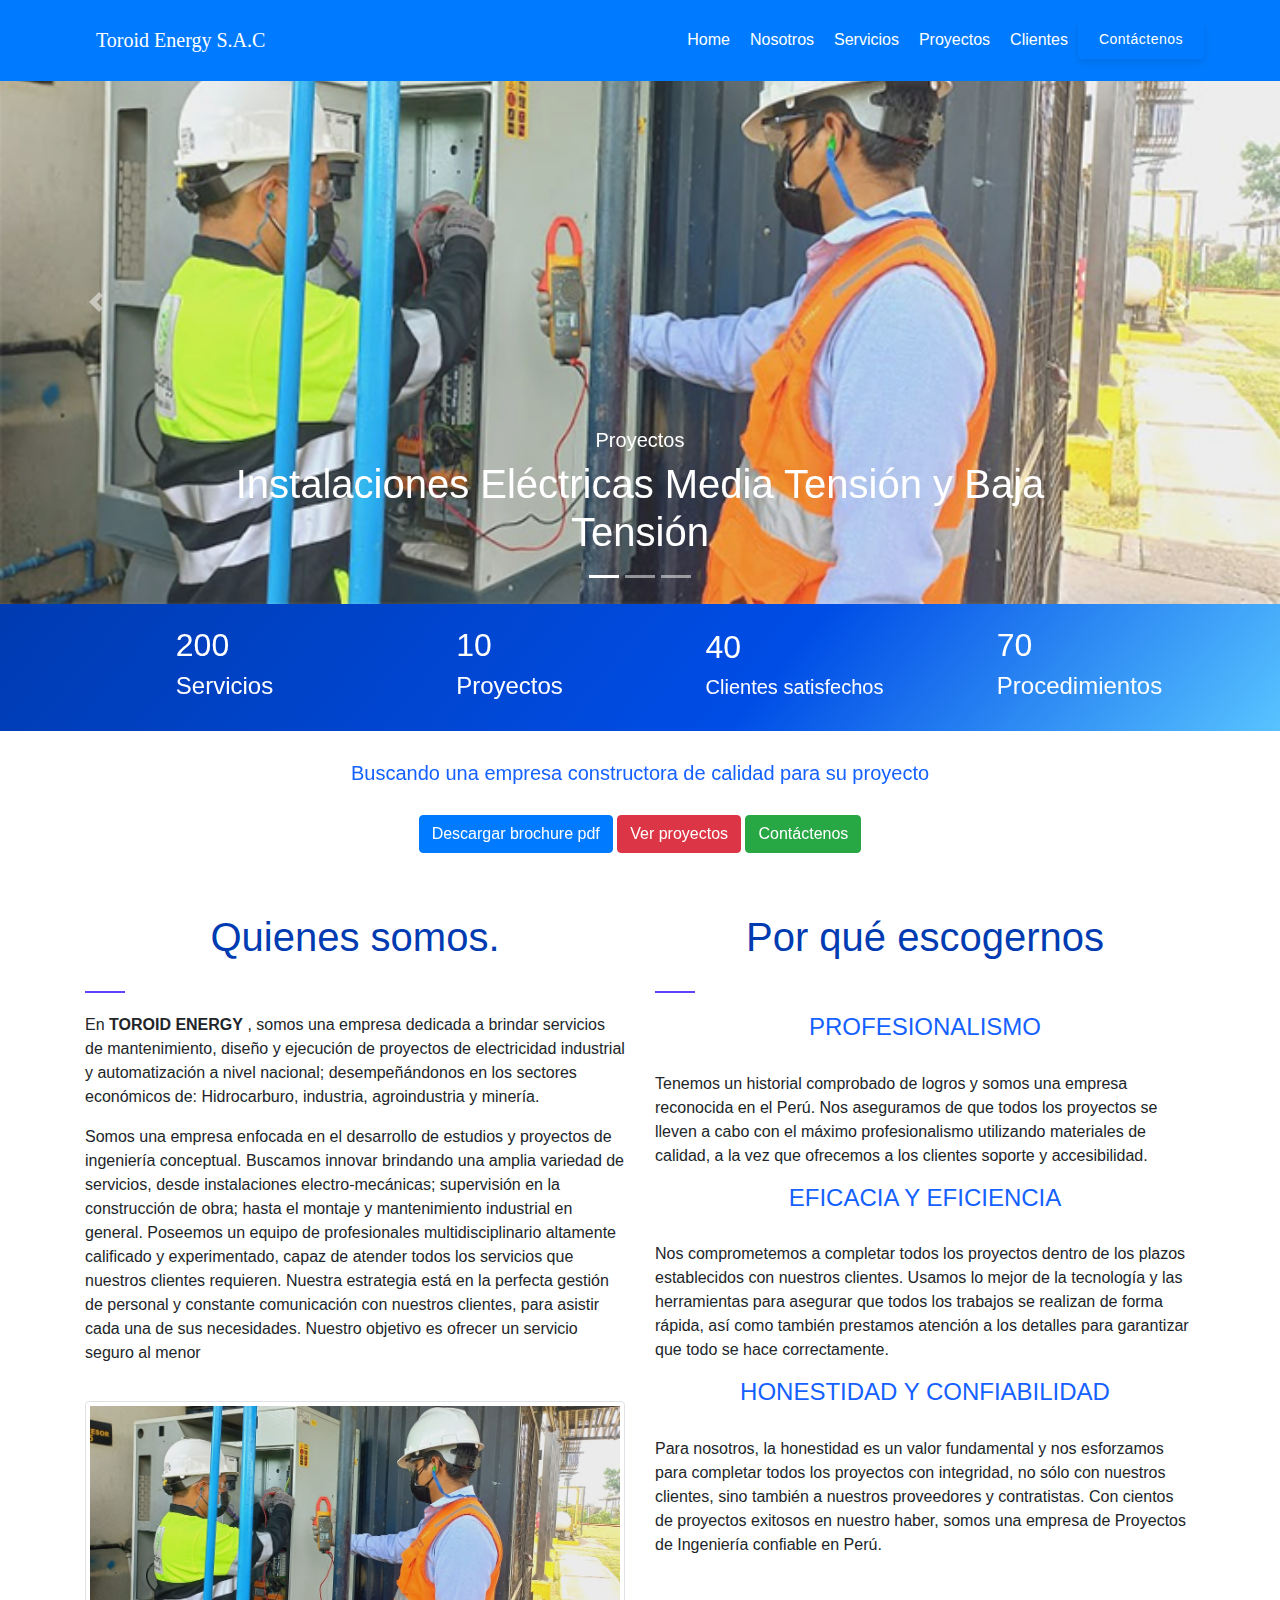
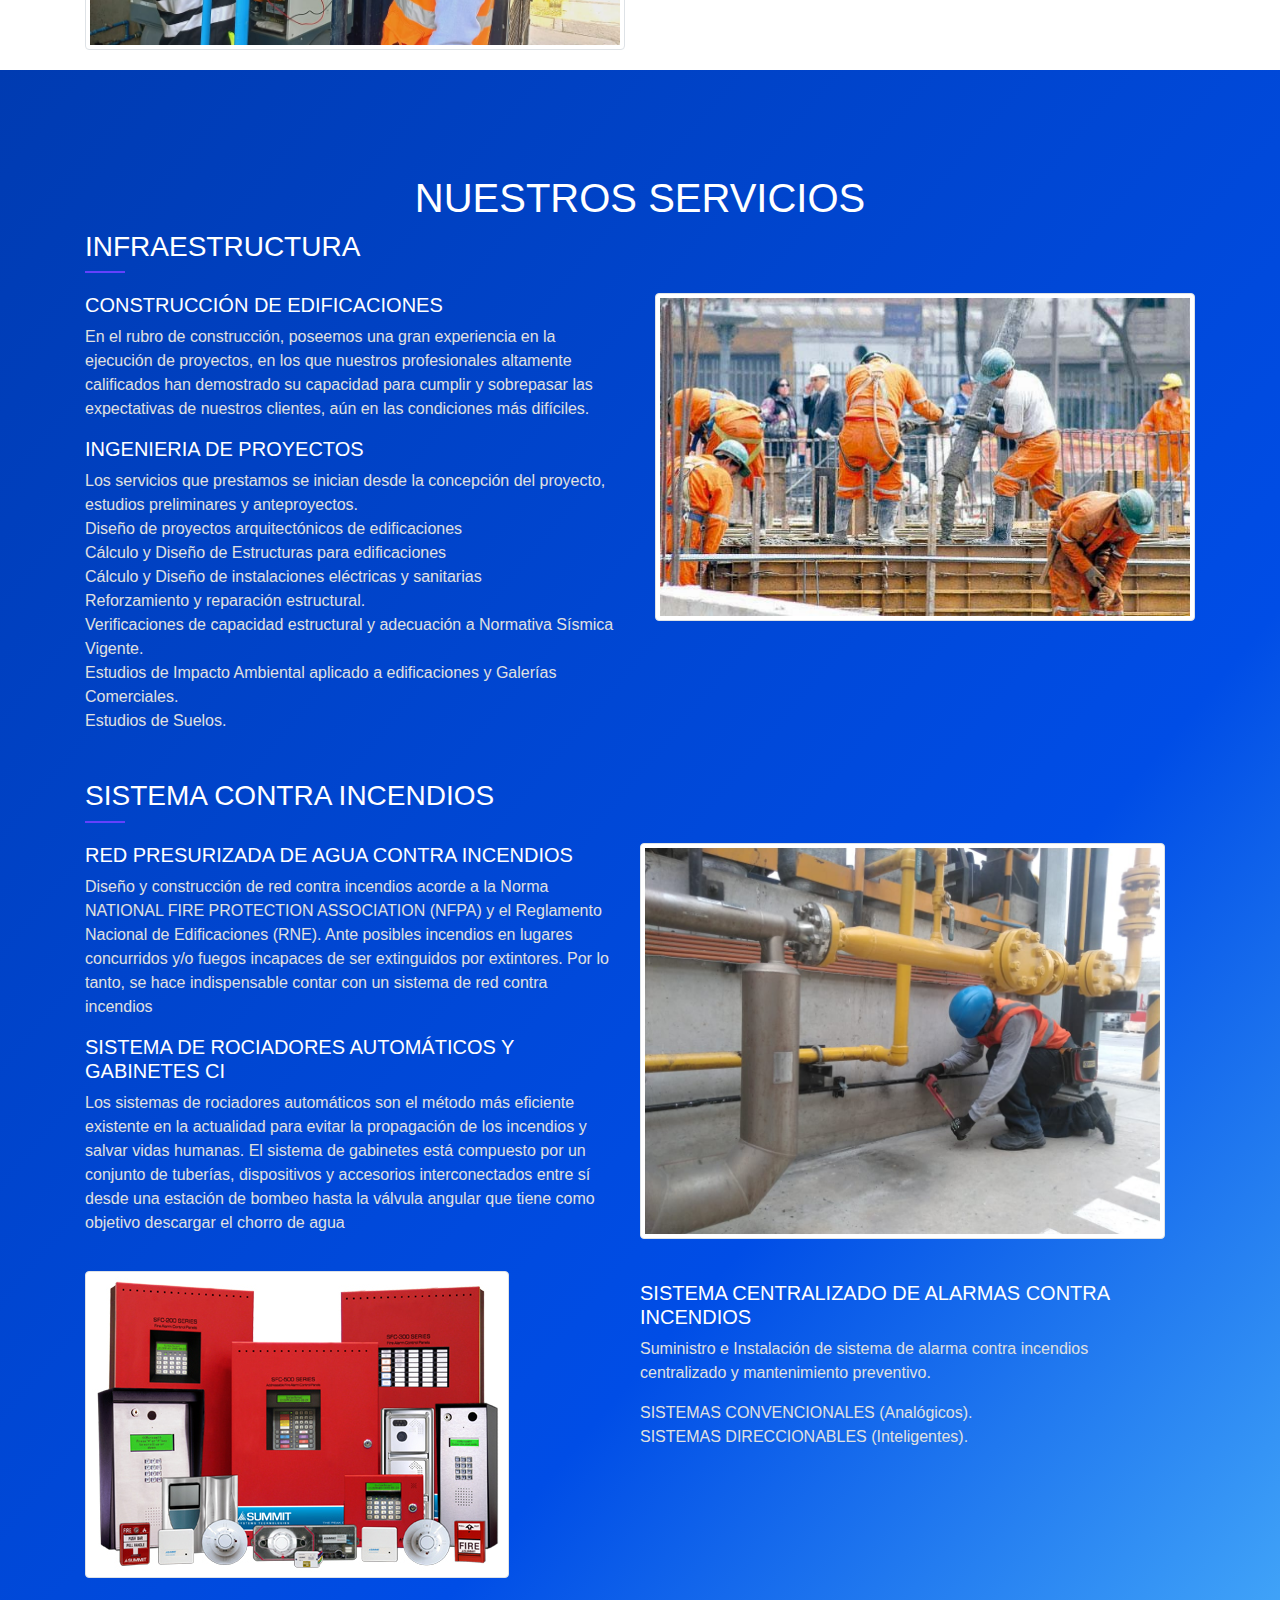
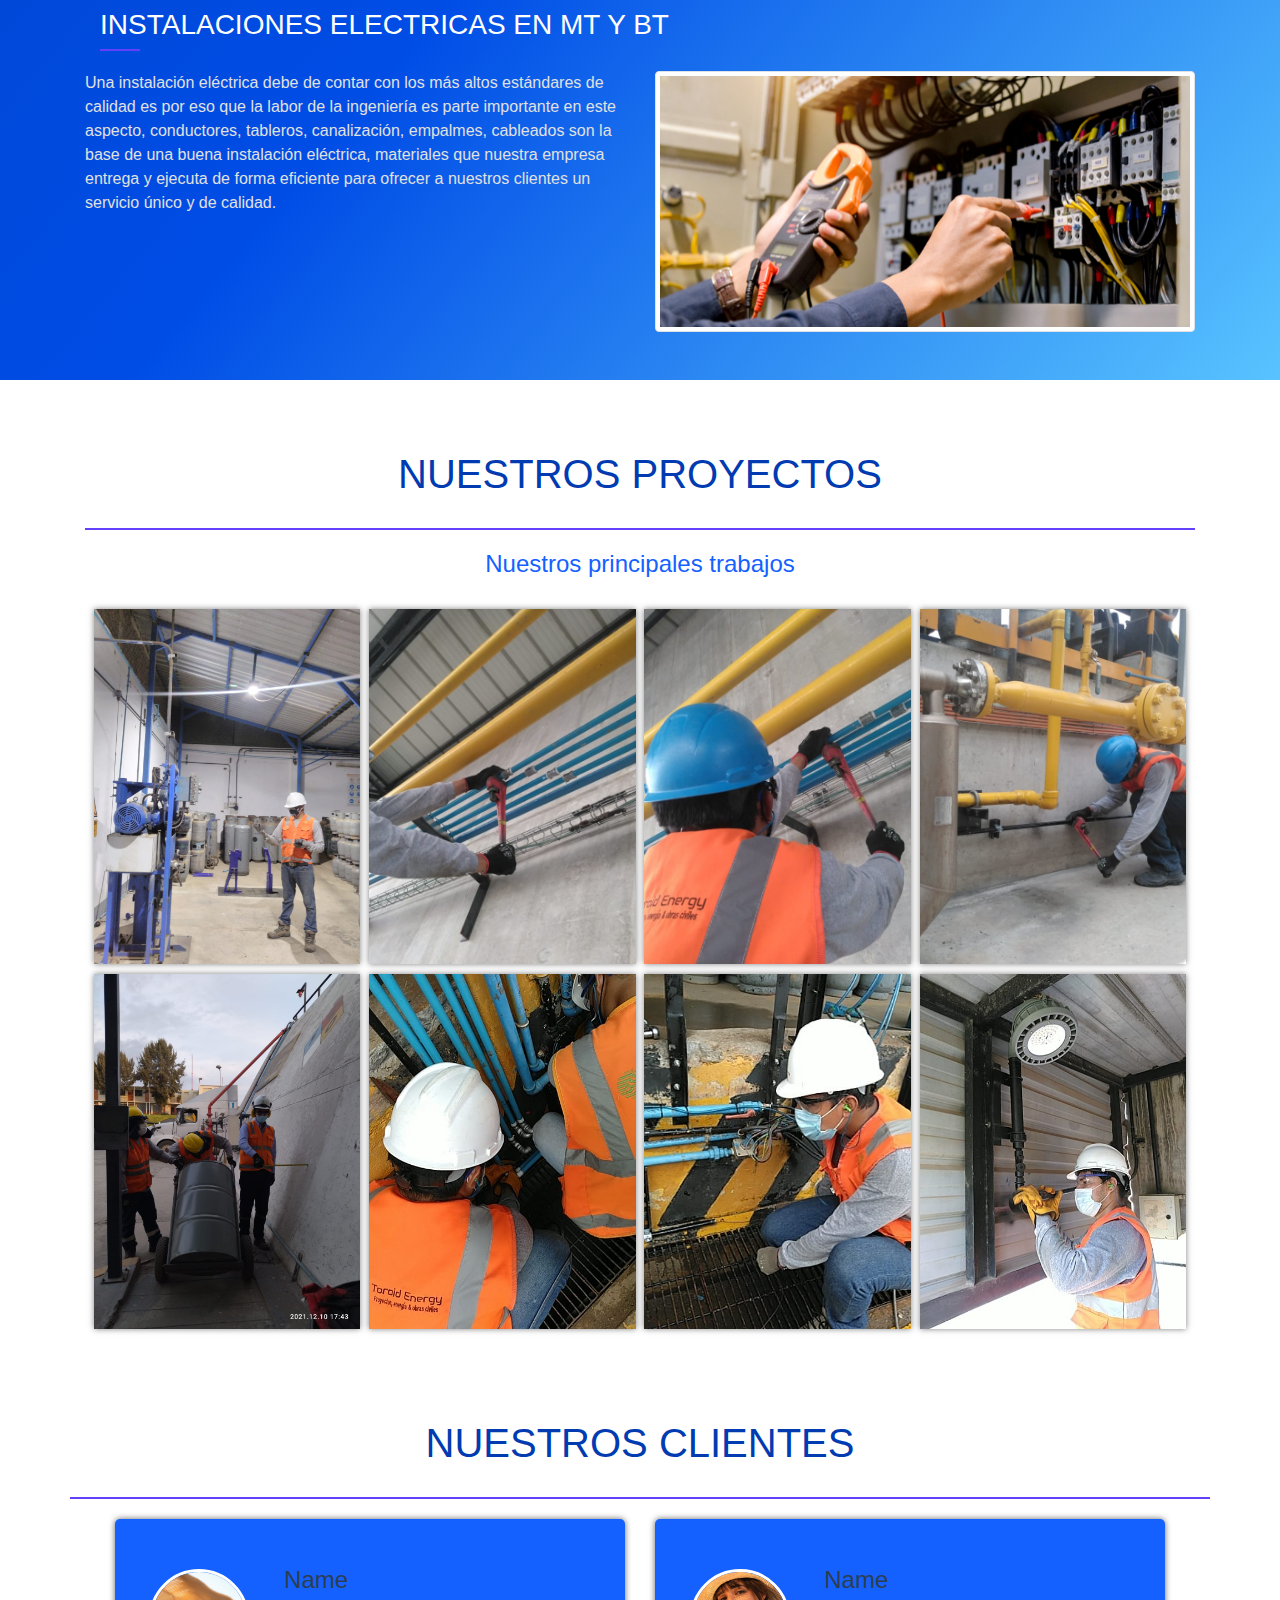
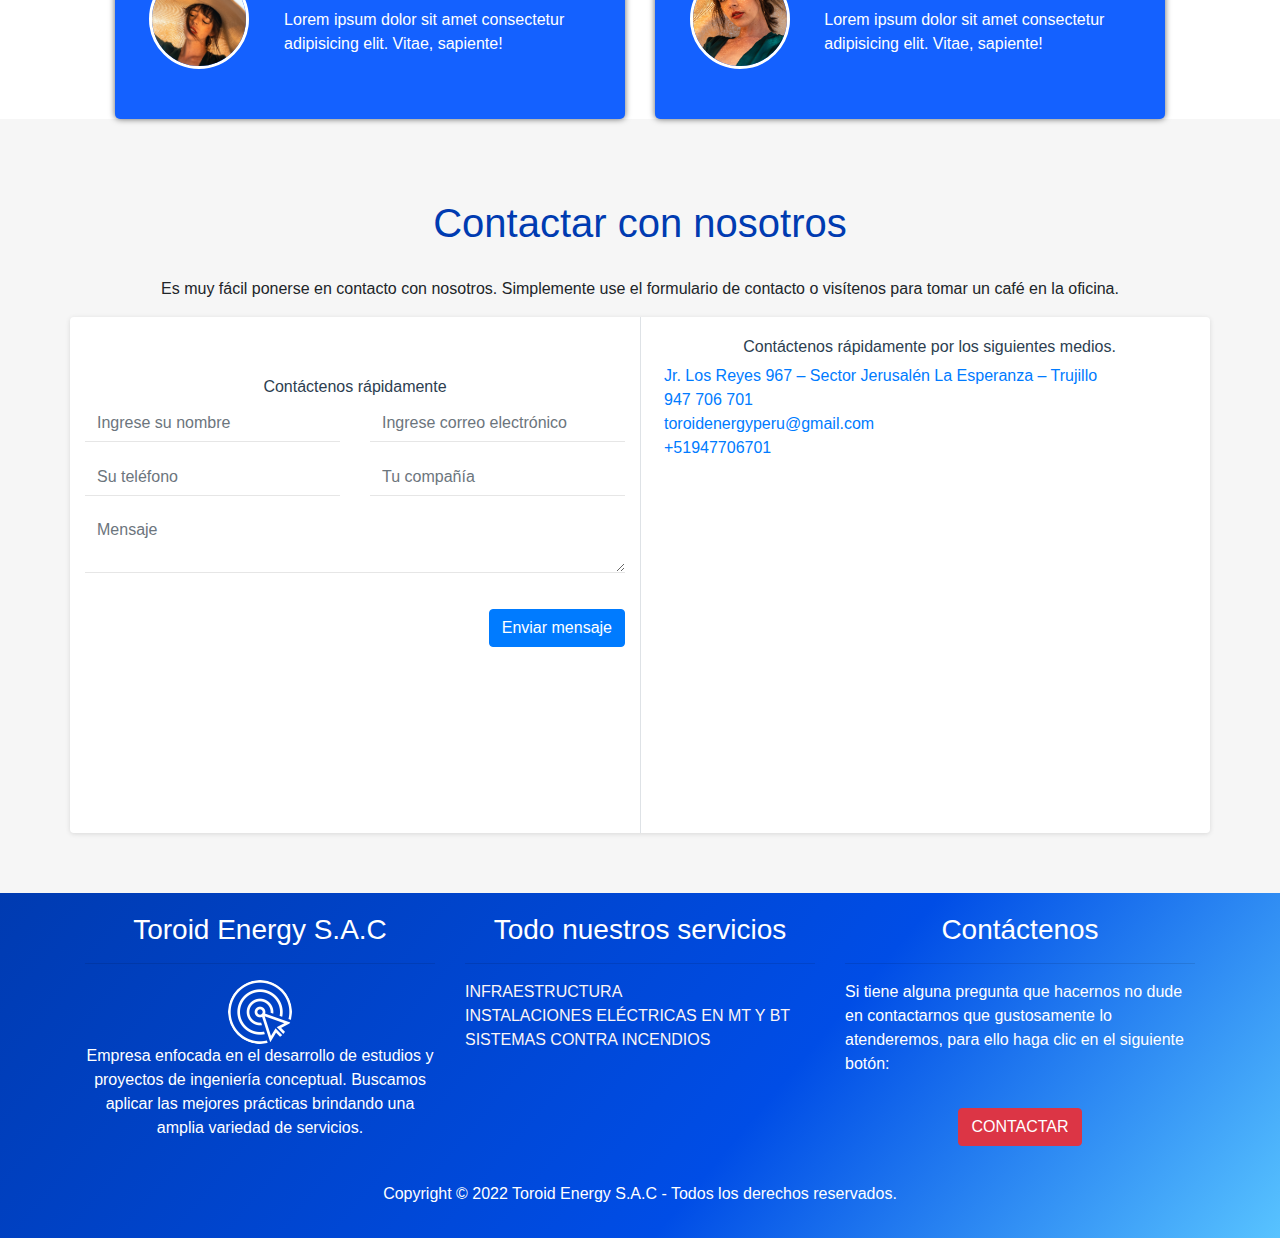
==== commit 5f4eff2a: "modificado" ====
--- a/index.html
+++ b/index.html
@@ -78,10 +78,10 @@
     </header>
     <!-- carousell -->
     <div class="">
-        <div class="main-content-inner">
+        <div class="">
             
-            <section id="hero-section" class="hero-slider-section-two">
-                <div id="carouselExampleCaptions" class="carousel slide" data-ride="carousel">
+            <section id="hero-section" class="">
+                <div id="carouselExampleCaptions" class=" carousel slide" data-ride="carousel">
                     <ol class="carousel-indicators">
                       <li data-target="#carouselExampleCaptions" data-slide-to="0" class="active"></li>
                       <li data-target="#carouselExampleCaptions" data-slide-to="1"></li>
@@ -90,21 +90,22 @@
                     </ol>
                     <div class="carousel-inner">
                       <div class="carousel-item active">
-                        <img src="img/energia-1905x580.jpg" class="d-block w-100 opacity-img" alt="...">
+                        <img src="img/nuevoElectricidad.png" class="d-block w-100 opacity-img" alt="...">
                         <div class="carousel-caption d-none d-md-block">
                           <h5 class=" titulo-color-carousel">Proyectos</h5>
                           <h1 class="  titulo-color-carousel">Instalaciones Eléctricas Media Tensión y Baja Tensión</h1>
+                        
                         </div>
                       </div>
                       <div class="carousel-item">
-                        <img src="img/BanersConstrucion.png" class="d-block w-100 opacity-img" alt="...">
+                        <img src="img/nuevoConstruciion.png" class="d-block w-100 opacity-img" alt="...">
                         <div class="carousel-caption d-none d-md-block">
                           <h5 class="  titulo-color-carousel">Proyectos</h5>
                           <h1 class="  titulo-color-carousel">Infraestructura</h1>
                         </div>
                       </div>
                       <div class="carousel-item">
-                        <img src="img/BannerNewIncendios.png" class="d-block w-100 opacity-img" alt="...">
+                        <img src="img/nuevoIncendios.png" class="d-block w-100 opacity-img" alt="...">
                         <div class="carousel-caption d-none d-md-block">
                           <h5 class=" titulo-color-carousel">servicios</h5>
                           <h1 class="  titulo-color-carousel">Sistema contra incendios</h1>
@@ -164,6 +165,71 @@
             <div class="river-wave"></div>
         </div> -->
     </div>
+    <!-- cont -->
+    <div class="bg-imgs">
+        <div class="container">
+            <div class="row">
+                <div class="col-md-3  wraper-servicios py-2">
+                    <div class="iconn ">
+                        <i class="fas fa-tools"></i>
+                    </div>
+                    <div class="ml-4 ">
+                        <div class="number ">
+                            <h2 class="blanco">200 </h2>
+                        </div>
+                        <div class="textt">
+                            <h4 class="blanco">Servicios</h4>
+                        </div>                      
+                        
+                    </div>
+                    
+                   
+                </div>
+                <div class="col-md-3  wraper-servicios py-2">
+                    <div class="iconn ">
+                        <i class="fas fa-city"></i>
+                    </div>
+                    <div class="ml-4 ">
+                        <div class="number ">
+                            <h2 class="blanco">10</h2>
+                        </div>
+                        <div class="textt">
+                            <h4 class="blanco">Proyectos</h4>
+                        </div>                      
+                        
+                    </div>
+                </div>
+                <div class="col-md-3 wraper-servicios py-4">
+                    <div class="iconn ">
+                        <i class="far fa-id-card"></i>
+                    </div>
+                    <div class="ml-4 ">
+                        <div class="number ">
+                            <h2 class="blanco">40</h2>
+                        </div>
+                        <div class="textt">
+                            <h5 class="blanco">Clientes satisfechos</h5>
+                        </div>                      
+                        
+                    </div>
+                </div>
+                <div class="col-md-3 wraper-servicios">
+                    <div class="iconn ">
+                        <i class="fas fa-cog"></i>
+                    </div>
+                    <div class="ml-4 ">
+                        <div class="number ">
+                            <h2 class="blanco">70</h2>
+                        </div>
+                        <div class="textt">
+                            <h4 class="blanco">Procedimientos</h4>
+                        </div>                      
+                        
+                    </div>
+                </div>
+            </div>
+        </div>
+    </div>
     <!-- acciones -->
     <section class="box">
        <div class="container">
@@ -192,7 +258,9 @@
             <div class="row">
                 <div class="col-md-6  col-12 mt-60">
                     <h1 class="titulo">Quienes somos.</h1>
-                    <hr>
+                    <div class="elemento-separador mb-20 text-center"></div>
+                    
+                    <!-- <hr class=".elemento-separador"> -->
                     <div class="row">
                         <div class="col-md-12 mb-20">
                             <p>En <strong class="">TOROID ENERGY</strong> ,
@@ -224,7 +292,7 @@
                 </div>
                 <div class="col-md-6 col-12 mt-60">
                      <h1 class="titulo">Por qué escogernos</h1>
-                    <hr>
+                     <div class="elemento-separador mb-20 "></div>
                     <h4 class="subtitulo"> <i class=" fas fa-check"></i> PROFESIONALISMO</h4>
                     <p>Tenemos un historial comprobado de logros y somos una empresa reconocida en el Perú. Nos aseguramos de que todos los proyectos se lleven a cabo con el máximo profesionalismo utilizando materiales de calidad, a la vez que ofrecemos a los clientes soporte y accesibilidad.</p>
                     <h4 class="subtitulo"> <i class="fas fa-check"></i> EFICACIA Y EFICIENCIA</h4>
@@ -254,7 +322,7 @@
                 <div class="col-md-12 col-12 mt-80 blanco">
                     <h1 class="blanco text-justify text-center">NUESTROS SERVICIOS</h1>
                     <h3 class="blanco  "><i class="fas fa-check"></i> INFRAESTRUCTURA </h3>
-                    <hr class="blanco">
+                    <div class="elemento-separador mb-20 text-center"></div>
                     <div class="row">
                         <div class="col-md-6">
                             <h5 class="blanco ">CONSTRUCCIÓN DE EDIFICACIONES</h5>
@@ -276,7 +344,7 @@
                         </div>
                         <div class="col-md-12">
                             <h3 class="blanco mt-30"><i class="fas fa-check"></i> SISTEMA CONTRA INCENDIOS </h3>
-                            <hr>
+                            <div class="elemento-separador mb-20 "></div>
                         </div>
                         <div class="row container">
                             <div class="col-md-6">
@@ -309,7 +377,7 @@
                     </div>
                     <div class="col-md-12">
                         <h3 class="blanco mt-30"><i class="fas fa-check"></i> INSTALACIONES ELECTRICAS EN MT Y BT</h3>
-                        <hr>
+                        <div class="elemento-separador mb-20 "></div>
                     </div>
                     <div class="row">
                         <div class="col-md-6">
@@ -333,7 +401,7 @@
            <div class="row">
             <div class="col-md-12">
                 <h1 class="titulo text-center mt-70 mb-30">NUESTROS PROYECTOS</h1>
-                <hr>
+                <div class="elemento-separador col-12 mb-20 "></div>
                 <h4 class=" subtitulo text-center">Nuestros principales trabajos</h4>
                 
             </div>
@@ -413,7 +481,7 @@
                 <div class="col-md-12">
                     <h1 class="titulo mt-80 text-center">NUESTROS CLIENTES</h1>
                 </div>
-            <hr>
+                <div class="container elemento-separador mb-20 col-12"></div>
                 <div class="col-md-12 col-12">
                     <div class="cardscli ">
                         <div class="cardcli">
@@ -432,7 +500,7 @@
                         </div>
                     </div>
                 </div>
-        <hr>
+                <!-- <div class="elemento-separador mb-20 "></div> -->
        
             </div>
         </div>
--- a/css/main.css
+++ b/css/main.css
@@ -1215,6 +1215,7 @@
      /* background-color: #1461ff;  */
     color: #fff;
     text-decoration-color: #fff;
+    background-color: transparent;
  
 }
 
--- a/css/miestilo.css
+++ b/css/miestilo.css
@@ -1,13 +1,23 @@
+.hero{
+  min-height: 100vh;
+}
+.elemento-separador{
+  border-top-style: solid;
+  border-top-width: 2px;
+  border-top-color: #6341fc;
+  width: 40px;
+  /* color: #1461ff; */
+}
 
   .titulo-color-carousel{
-      color: rgb(231, 236, 216);
+      color: rgb(255, 255, 255);
      
       /* background-color: transparent; */
 
   }
   .opacity-img{
-    opacity: 0.8;
-    filter: alpha(opacity=60);
+    opacity: 0.9;
+    filter: alpha(opacity=90);
     
     }
 .carousel-control-prev{
@@ -48,6 +58,25 @@
   text-align: center;
   margin-bottom: 30px;
   /* text-shadow: 2px 2px 2px #1439b1; */
+}
+/* cont */
+.bg-imgs{
+  background: linear-gradient(
+    -50deg
+    ,#58c3ff 0,#004de6 40%,#003bb1 100%);
+  /* background-image: url(../img/energia-1905x580.jpg); */
+  color: #fff;
+}
+.wraper-servicios{
+display: flex;
+
+align-items: center;
+justify-content: center;
+}
+.iconn{
+  font-size: 3rem;
+  text-align: center;
+  color: #85a7e7;
 }
 /* proyecto */
 .portafolio{
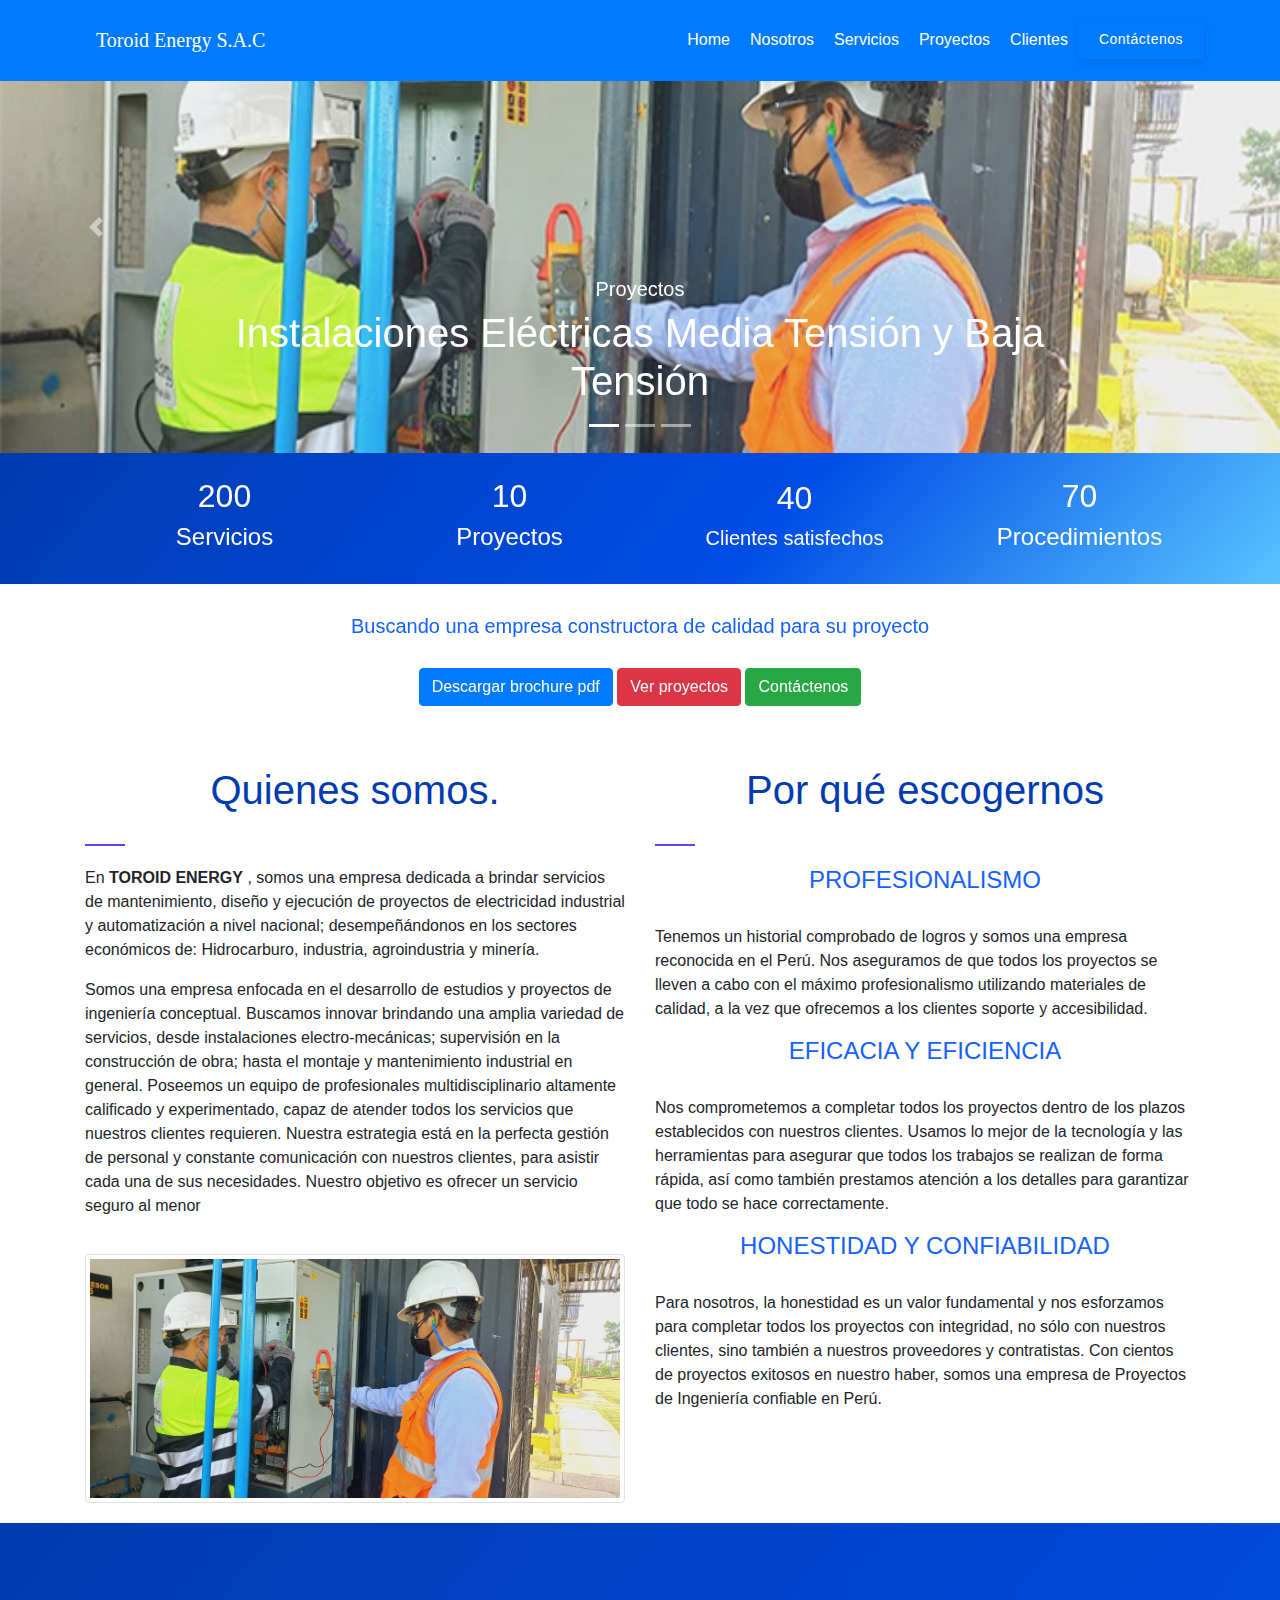
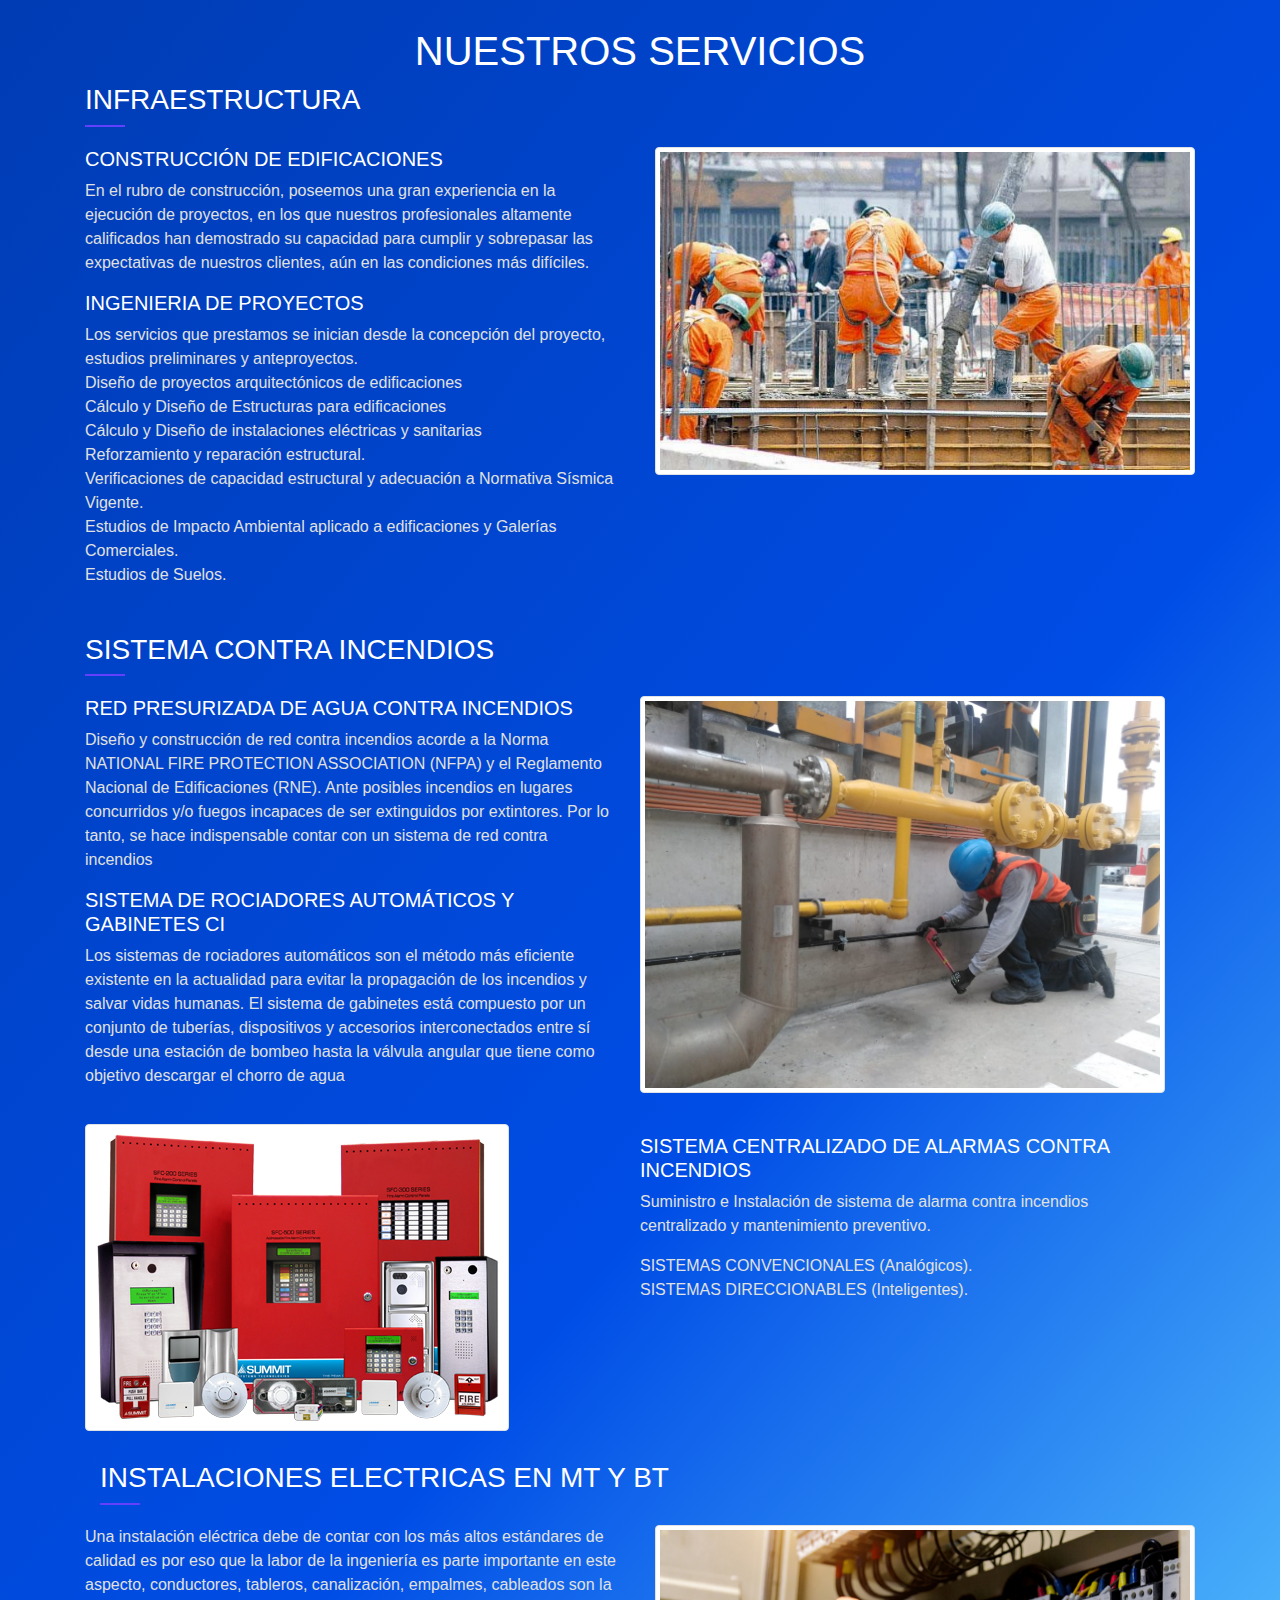
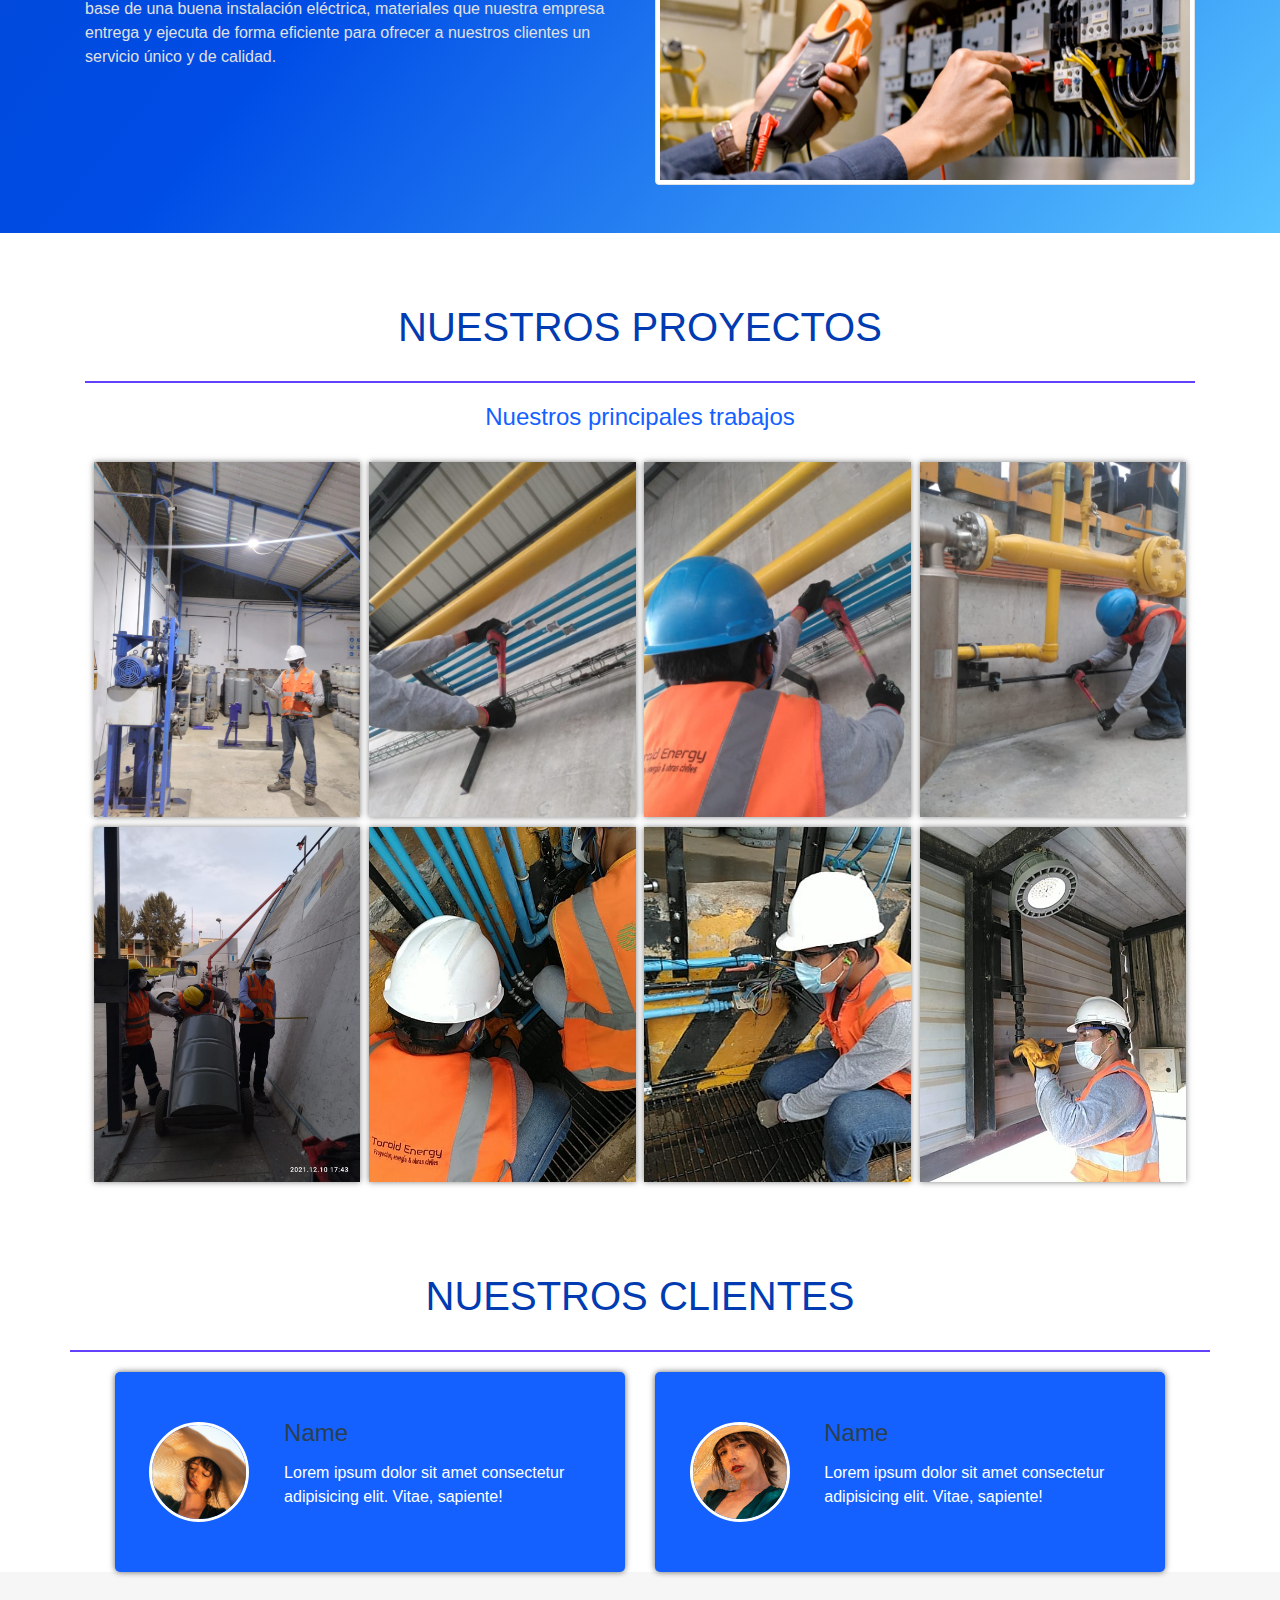
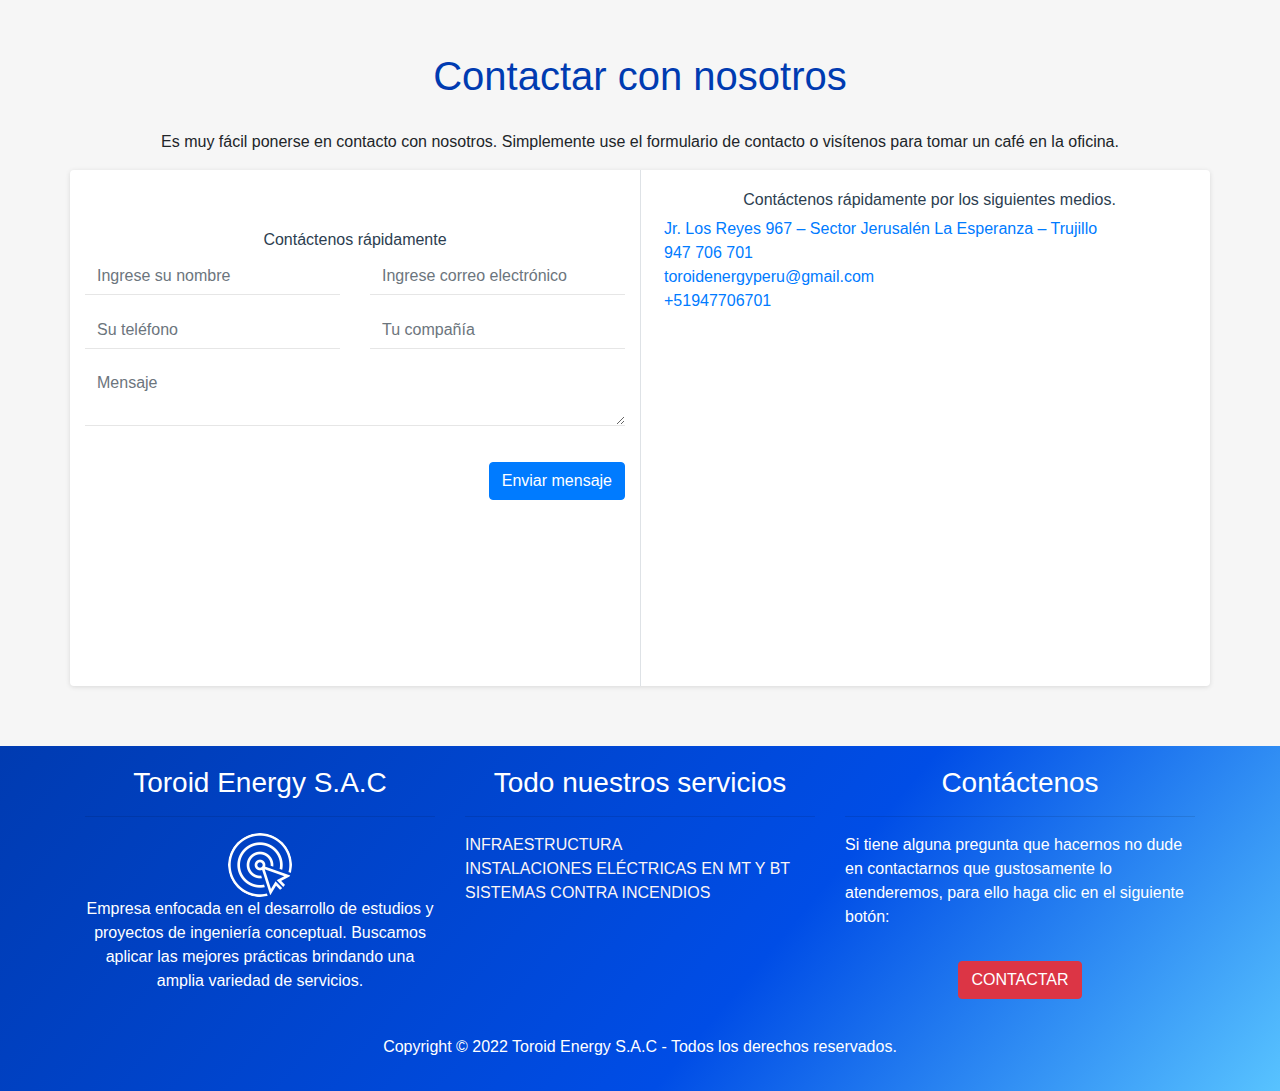
==== commit a78e591c: "actua" ====
--- a/index.html
+++ b/index.html
@@ -85,12 +85,12 @@
                     <ol class="carousel-indicators">
                       <li data-target="#carouselExampleCaptions" data-slide-to="0" class="active"></li>
                       <li data-target="#carouselExampleCaptions" data-slide-to="1"></li>
-                      <li data-target="#carouselExampleCaptions" data-slide-to="1"></li>
+                      <li data-target="#carouselExampleCaptions" data-slide-to="2"></li>
                      
                     </ol>
                     <div class="carousel-inner">
                       <div class="carousel-item active">
-                        <img src="img/nuevoElectricidad.png" class="d-block w-100 opacity-img" alt="...">
+                        <img src="img/ok-electricidad.png" class="d-block w-100 opacity-img" alt="...">
                         <div class="carousel-caption d-none d-md-block">
                           <h5 class=" titulo-color-carousel">Proyectos</h5>
                           <h1 class="  titulo-color-carousel">Instalaciones Eléctricas Media Tensión y Baja Tensión</h1>
@@ -98,14 +98,14 @@
                         </div>
                       </div>
                       <div class="carousel-item">
-                        <img src="img/nuevoConstruciion.png" class="d-block w-100 opacity-img" alt="...">
+                        <img src="img/ok-construcion.png" class="d-block w-100 opacity-img" alt="...">
                         <div class="carousel-caption d-none d-md-block">
                           <h5 class="  titulo-color-carousel">Proyectos</h5>
                           <h1 class="  titulo-color-carousel">Infraestructura</h1>
                         </div>
                       </div>
                       <div class="carousel-item">
-                        <img src="img/nuevoIncendios.png" class="d-block w-100 opacity-img" alt="...">
+                        <img src="img/ok-incendios.png" class="d-block w-100 opacity-img" alt="...">
                         <div class="carousel-caption d-none d-md-block">
                           <h5 class=" titulo-color-carousel">servicios</h5>
                           <h1 class="  titulo-color-carousel">Sistema contra incendios</h1>
@@ -169,11 +169,11 @@
     <div class="bg-imgs">
         <div class="container">
             <div class="row">
-                <div class="col-md-3  wraper-servicios py-2">
-                    <div class="iconn ">
+                <div class="col-md-3  wraper-servicios py-4">
+                    <div class="iconn text-center">
                         <i class="fas fa-tools"></i>
                     </div>
-                    <div class="ml-4 ">
+                    <div class="ml-4 text-center">
                         <div class="number ">
                             <h2 class="blanco">200 </h2>
                         </div>
@@ -185,11 +185,11 @@
                     
                    
                 </div>
-                <div class="col-md-3  wraper-servicios py-2">
-                    <div class="iconn ">
+                <div class="col-md-3  wraper-servicios py-4">
+                    <div class="iconn text-center">
                         <i class="fas fa-city"></i>
                     </div>
-                    <div class="ml-4 ">
+                    <div class="ml-4 text-center">
                         <div class="number ">
                             <h2 class="blanco">10</h2>
                         </div>
@@ -199,11 +199,11 @@
                         
                     </div>
                 </div>
-                <div class="col-md-3 wraper-servicios py-4">
+                <div class="col-md-3 wraper-servicios py-4 text-center">
                     <div class="iconn ">
                         <i class="far fa-id-card"></i>
                     </div>
-                    <div class="ml-4 ">
+                    <div class="ml-4 text-center">
                         <div class="number ">
                             <h2 class="blanco">40</h2>
                         </div>
@@ -213,11 +213,11 @@
                         
                     </div>
                 </div>
-                <div class="col-md-3 wraper-servicios">
+                <div class="col-md-3 wraper-servicios py-4 text-center">
                     <div class="iconn ">
                         <i class="fas fa-cog"></i>
                     </div>
-                    <div class="ml-4 ">
+                    <div class="ml-4 text-center">
                         <div class="number ">
                             <h2 class="blanco">70</h2>
                         </div>
--- a/css/miestilo.css
+++ b/css/miestilo.css
@@ -65,7 +65,7 @@
     -50deg
     ,#58c3ff 0,#004de6 40%,#003bb1 100%);
   /* background-image: url(../img/energia-1905x580.jpg); */
-  color: #fff;
+  /* color: rgb(255, 255, 255); */
 }
 .wraper-servicios{
 display: flex;
@@ -282,4 +282,8 @@
   -moz-transition: all 0.3s ease 0s;
   -ms-transition: all 0.3s ease 0s;
   -o-transition: all 0.3s ease 0s;
+}
+/* mobile firt */
+@media screen and  (max-width: 320px) and (min-width: 0px) {
+  
 }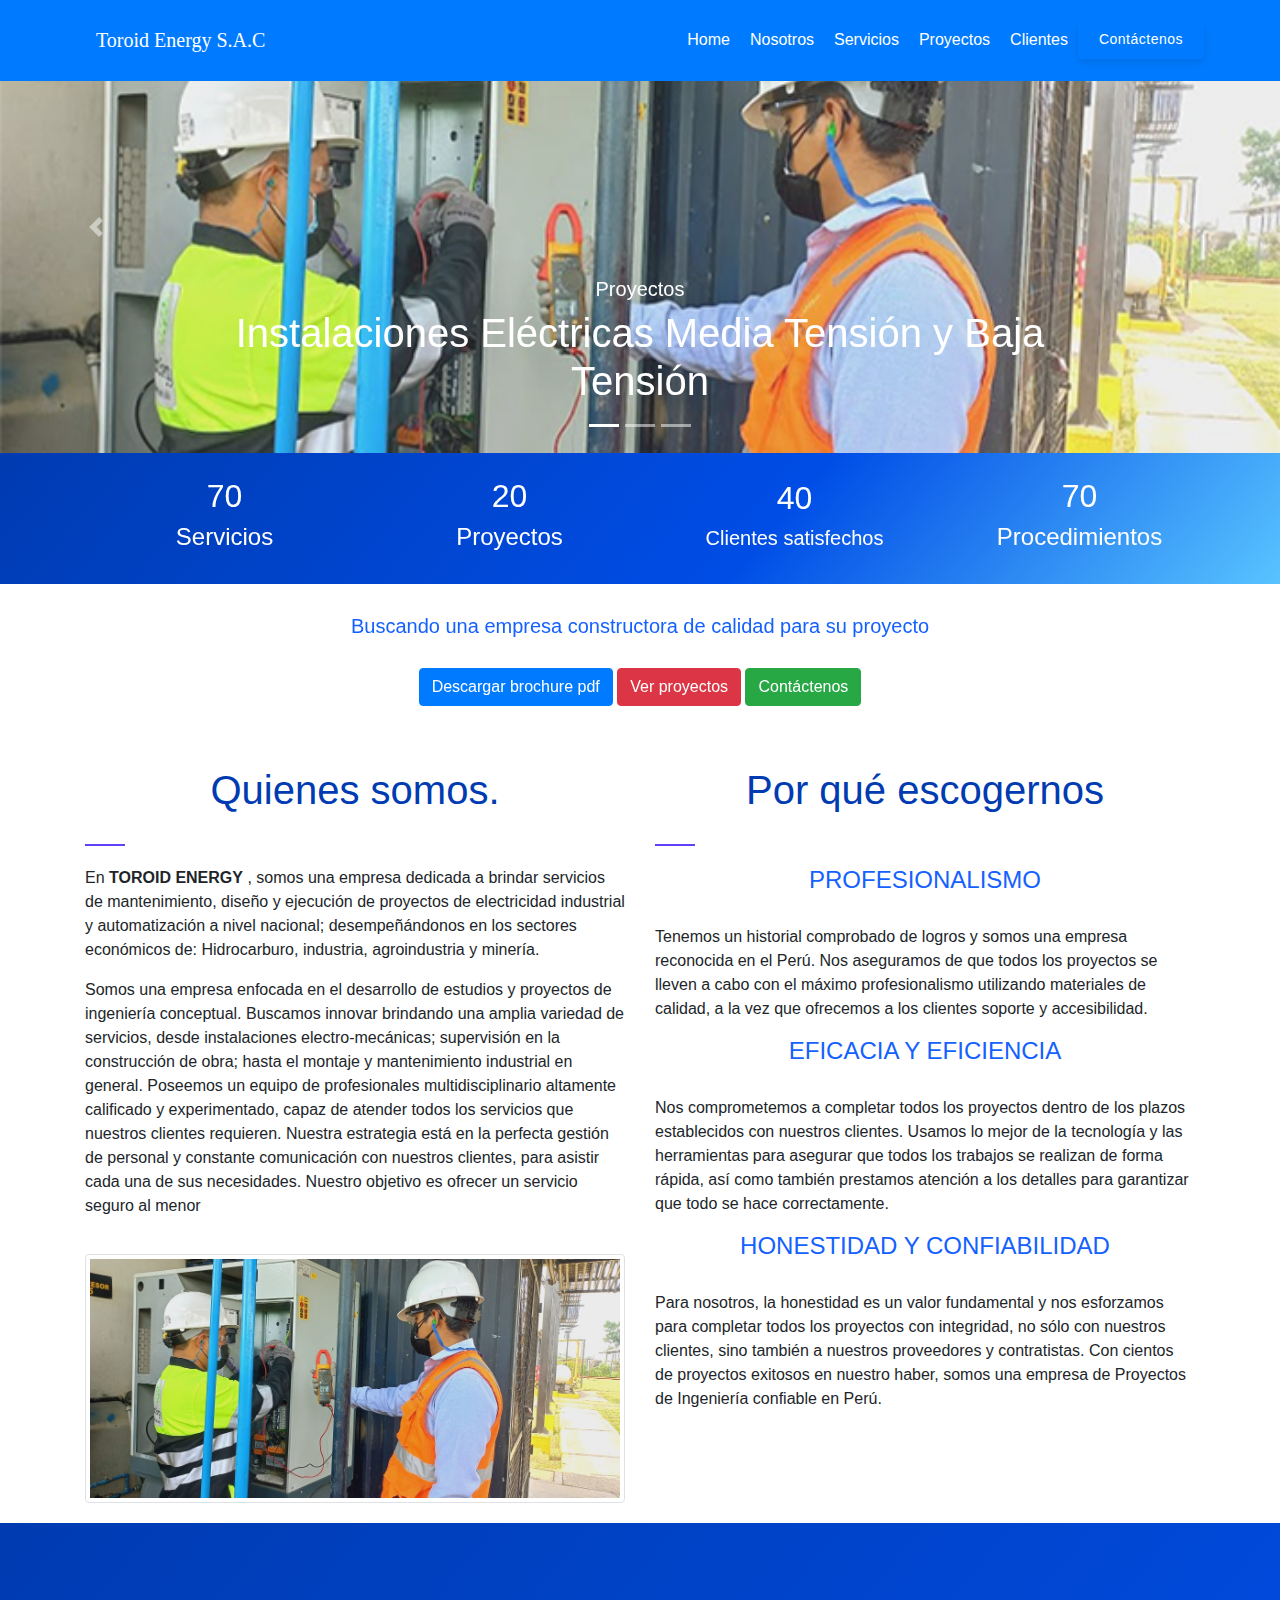
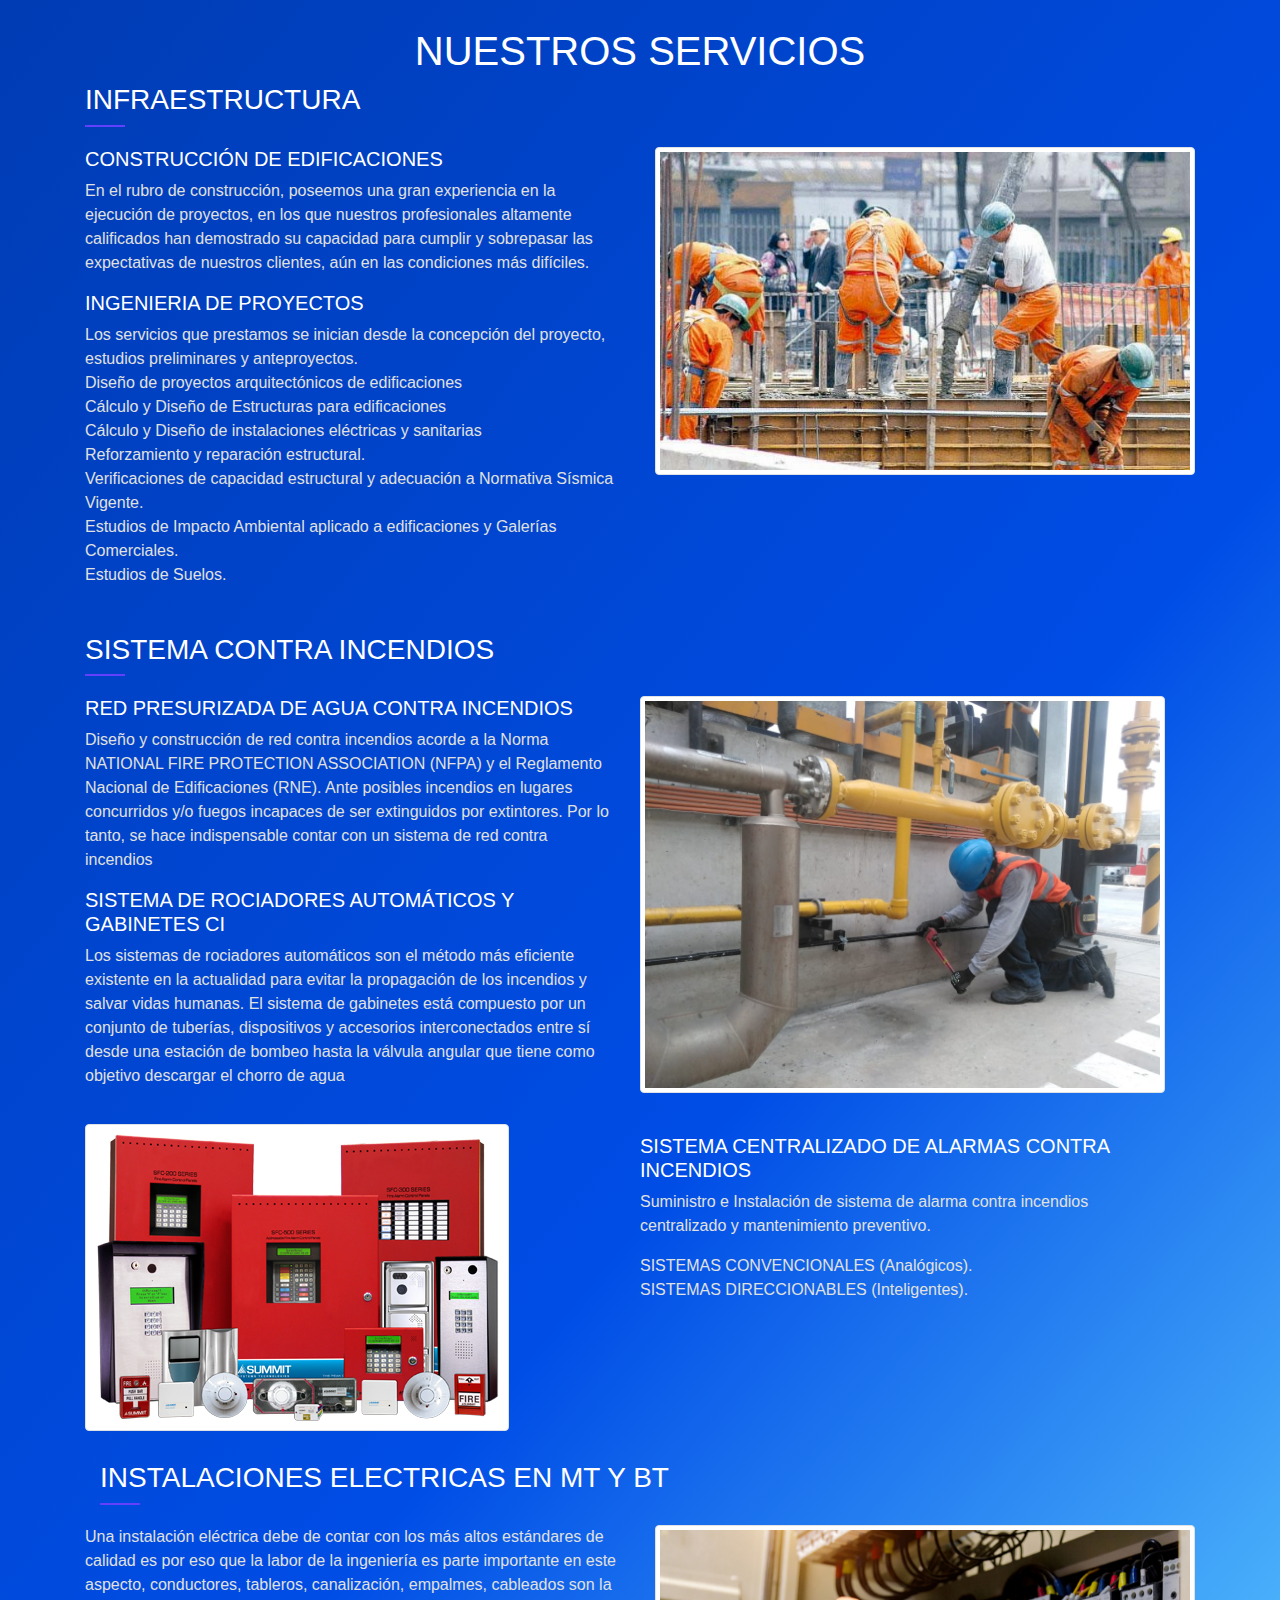
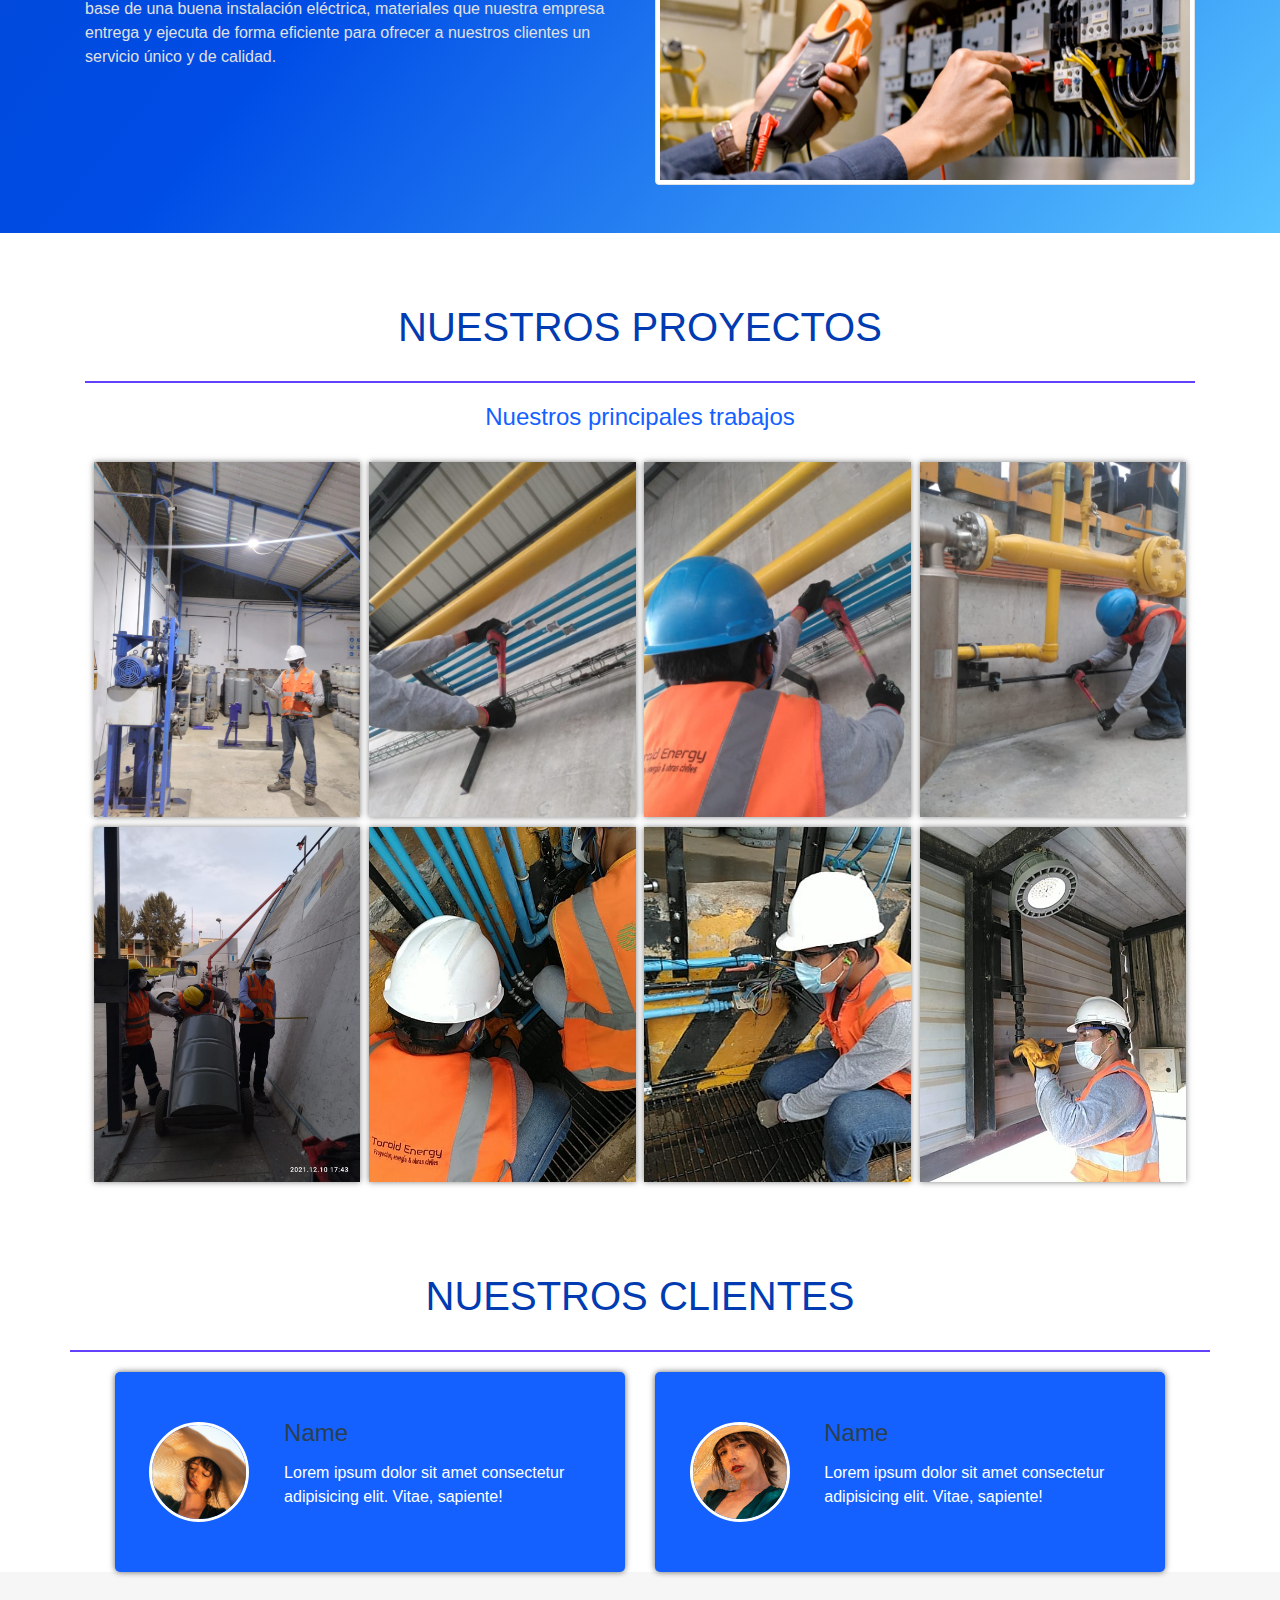
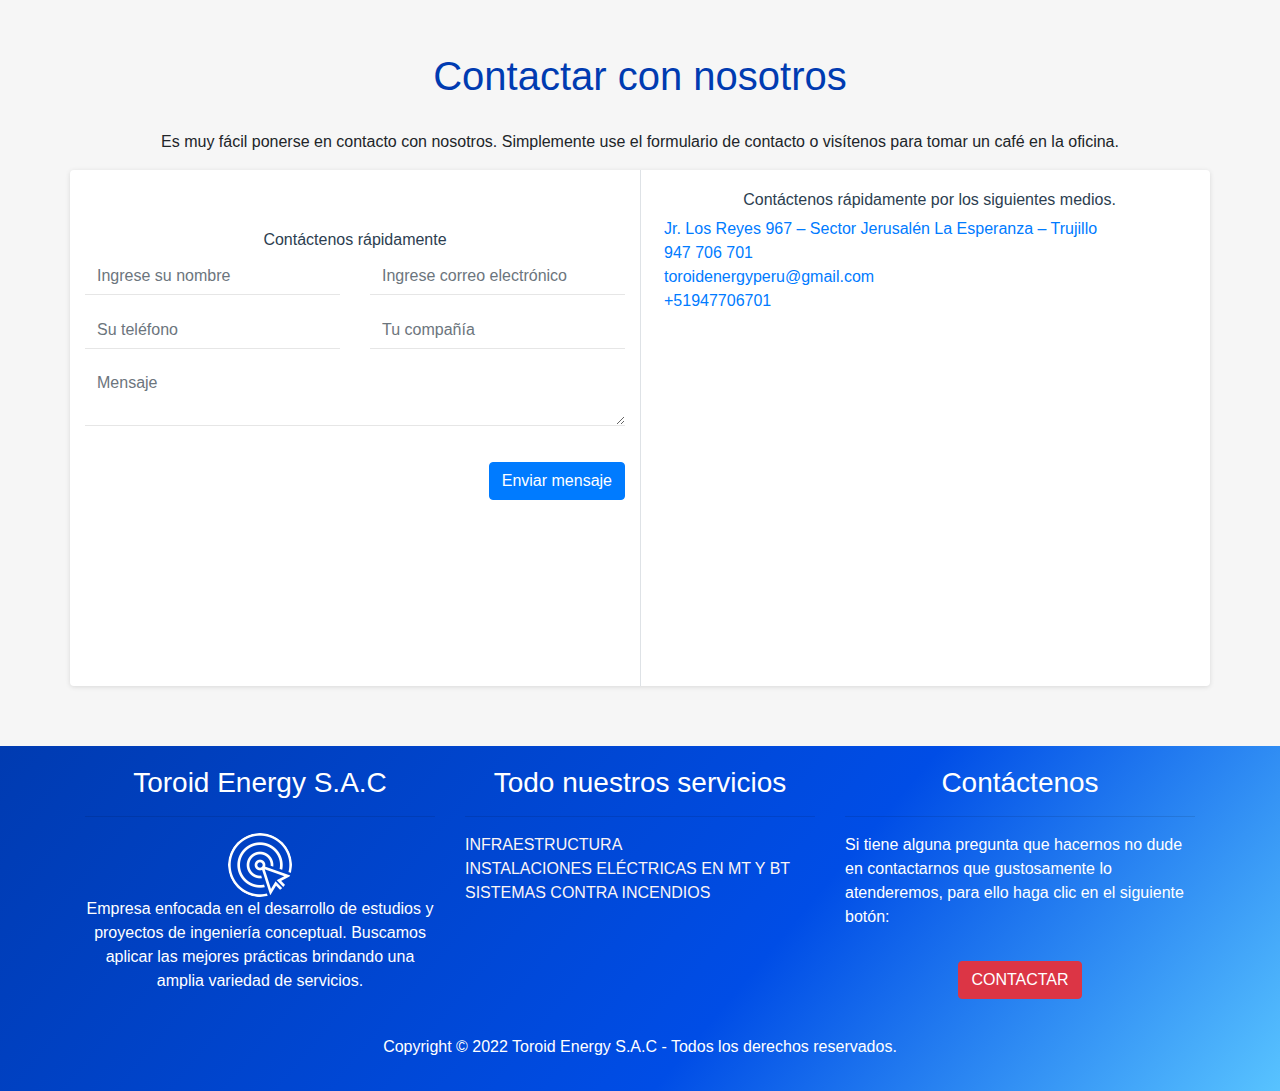
==== commit 5830e745: "animado contador" ====
--- a/index.html
+++ b/index.html
@@ -175,7 +175,7 @@
                     </div>
                     <div class="ml-4 text-center">
                         <div class="number ">
-                            <h2 class="blanco">200 </h2>
+                            <h2 class="blanco contador_cantidad" data-cantidad-total="70">0 </h2>
                         </div>
                         <div class="textt">
                             <h4 class="blanco">Servicios</h4>
@@ -191,7 +191,7 @@
                     </div>
                     <div class="ml-4 text-center">
                         <div class="number ">
-                            <h2 class="blanco">10</h2>
+                            <h2 class="blanco blanco contador_cantidad" data-cantidad-total="20">0</h2>
                         </div>
                         <div class="textt">
                             <h4 class="blanco">Proyectos</h4>
@@ -205,7 +205,7 @@
                     </div>
                     <div class="ml-4 text-center">
                         <div class="number ">
-                            <h2 class="blanco">40</h2>
+                            <h2 class="blanco contador_cantidad" data-cantidad-total="40">0</h2>
                         </div>
                         <div class="textt">
                             <h5 class="blanco">Clientes satisfechos</h5>
@@ -219,7 +219,7 @@
                     </div>
                     <div class="ml-4 text-center">
                         <div class="number ">
-                            <h2 class="blanco">70</h2>
+                            <h2 class="blanco contador_cantidad" data-cantidad-total="70">0</h2>
                         </div>
                         <div class="textt">
                             <h4 class="blanco">Procedimientos</h4>
@@ -654,6 +654,7 @@
     <!--typed js -->
     <script src="js/tiped.js"></script>
     <script src="js/main.js"></script>
+    <script src="js/mijs.js"></script>
 </body>
 
 </html>--- a/css/miestilo.css
+++ b/css/miestilo.css
@@ -66,6 +66,24 @@
     ,#58c3ff 0,#004de6 40%,#003bb1 100%);
   /* background-image: url(../img/energia-1905x580.jpg); */
   /* color: rgb(255, 255, 255); */
+}
+
+/* animacion cont */
+@keyframes aparecer{
+  0% {
+    opacity: 0;
+    transform: translateY(100px);
+  }
+  100% {
+    opacity: 1;
+    transform:translateY(0);
+  }
+}
+.ocultar {
+  opacity: 0;
+}
+.animar {
+  animation: aparecer 1.3s;
 }
 .wraper-servicios{
 display: flex;
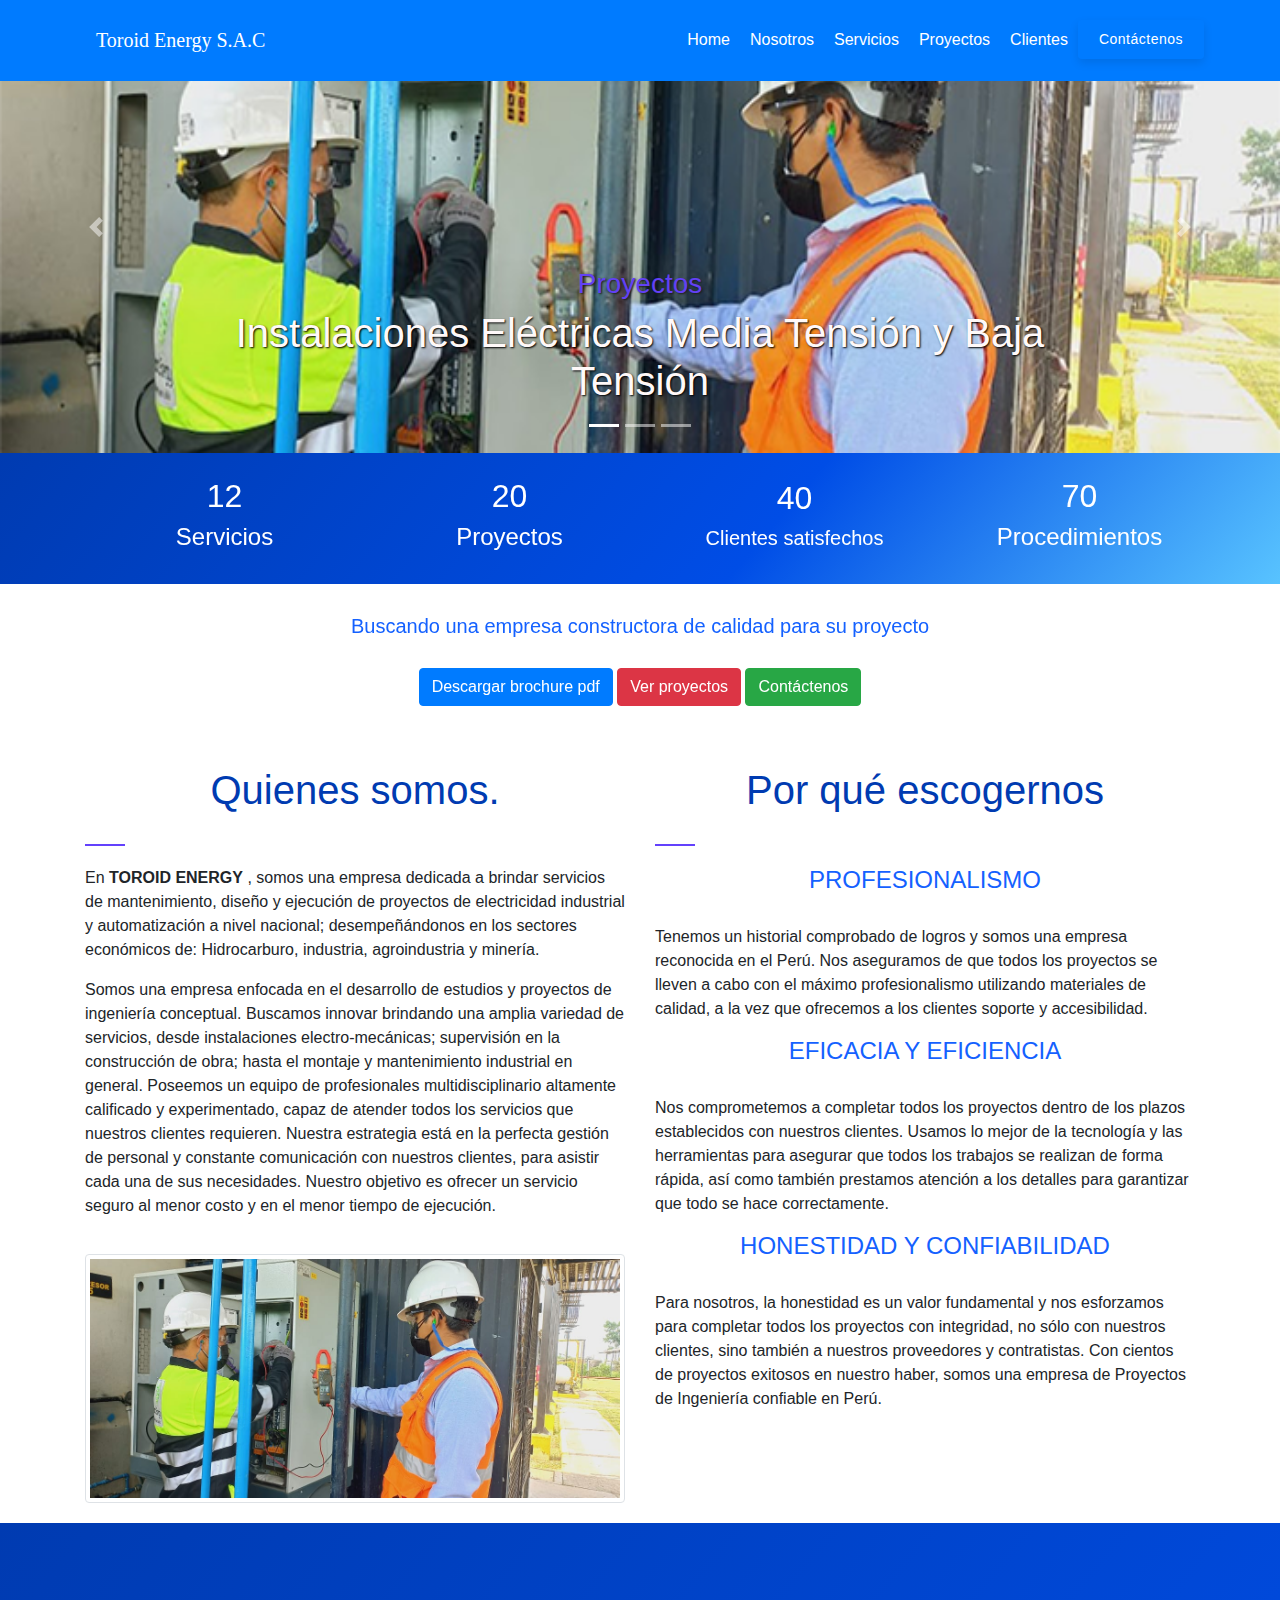
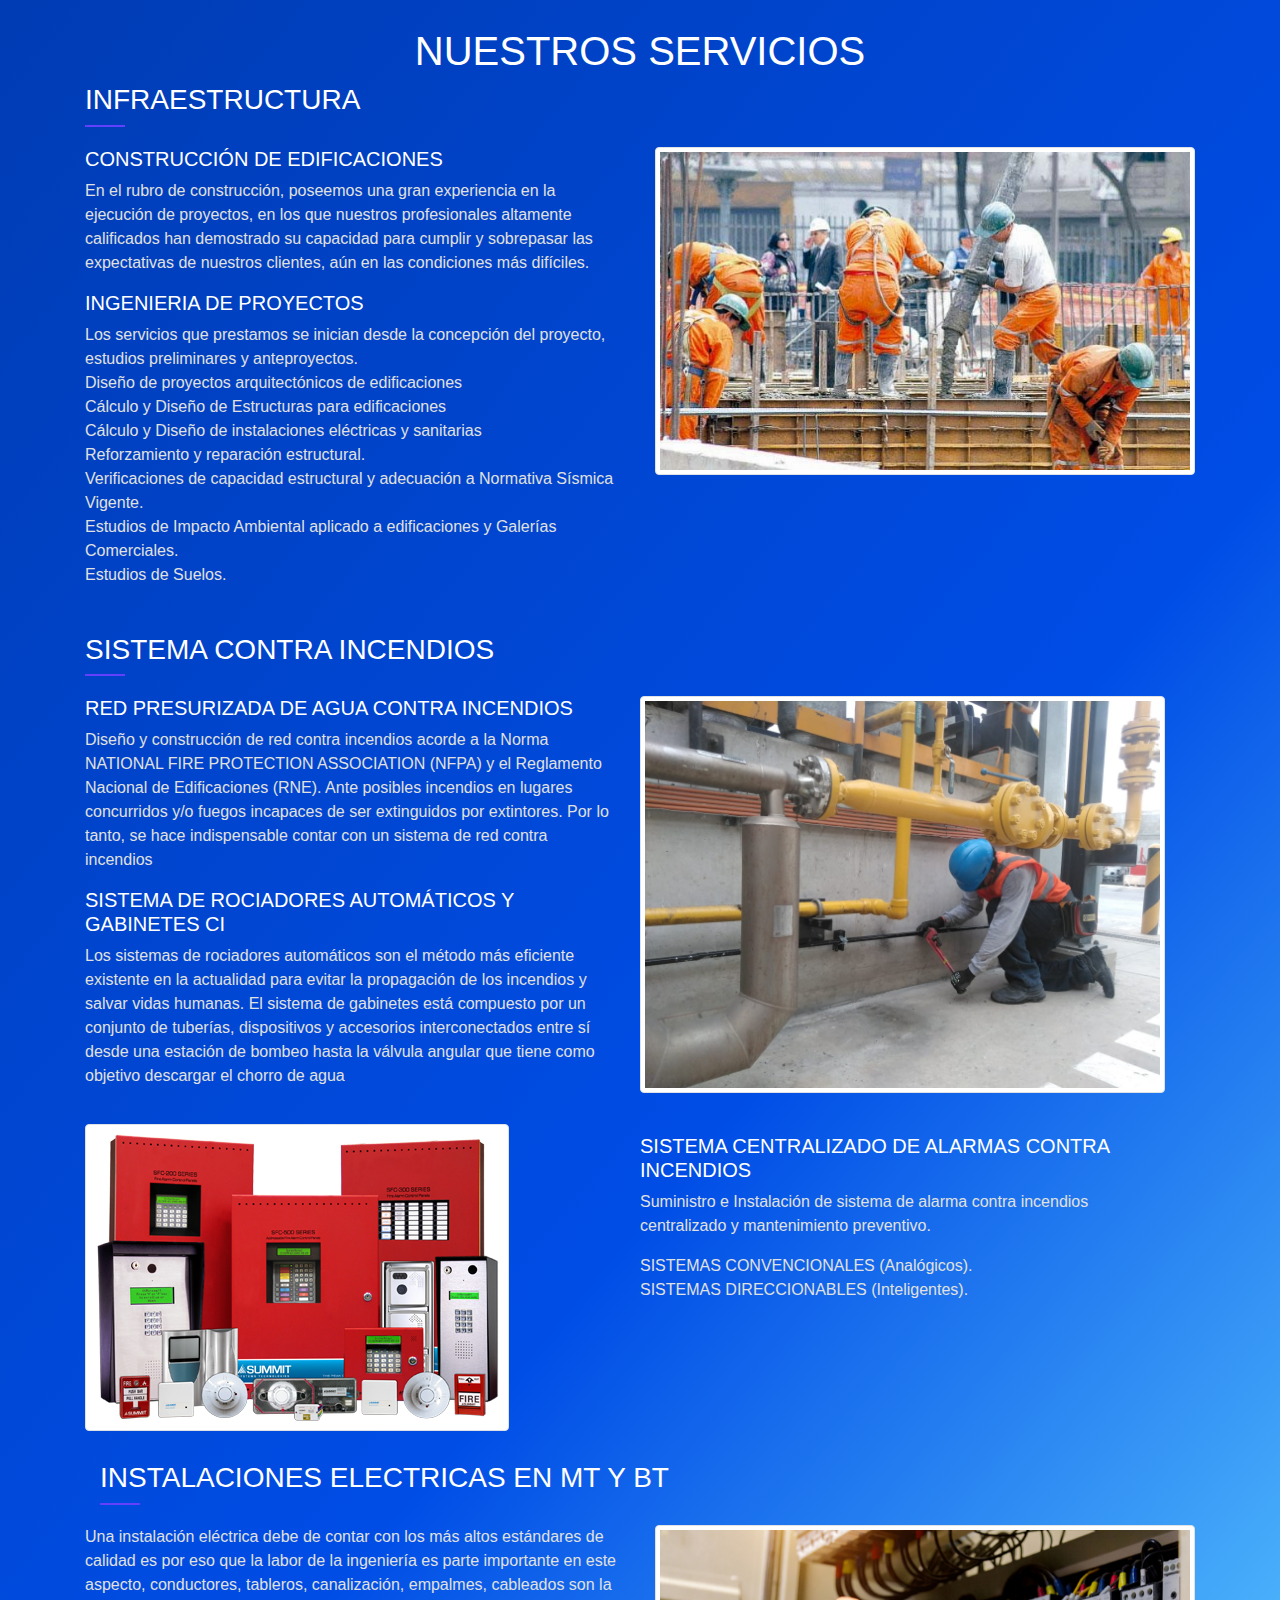
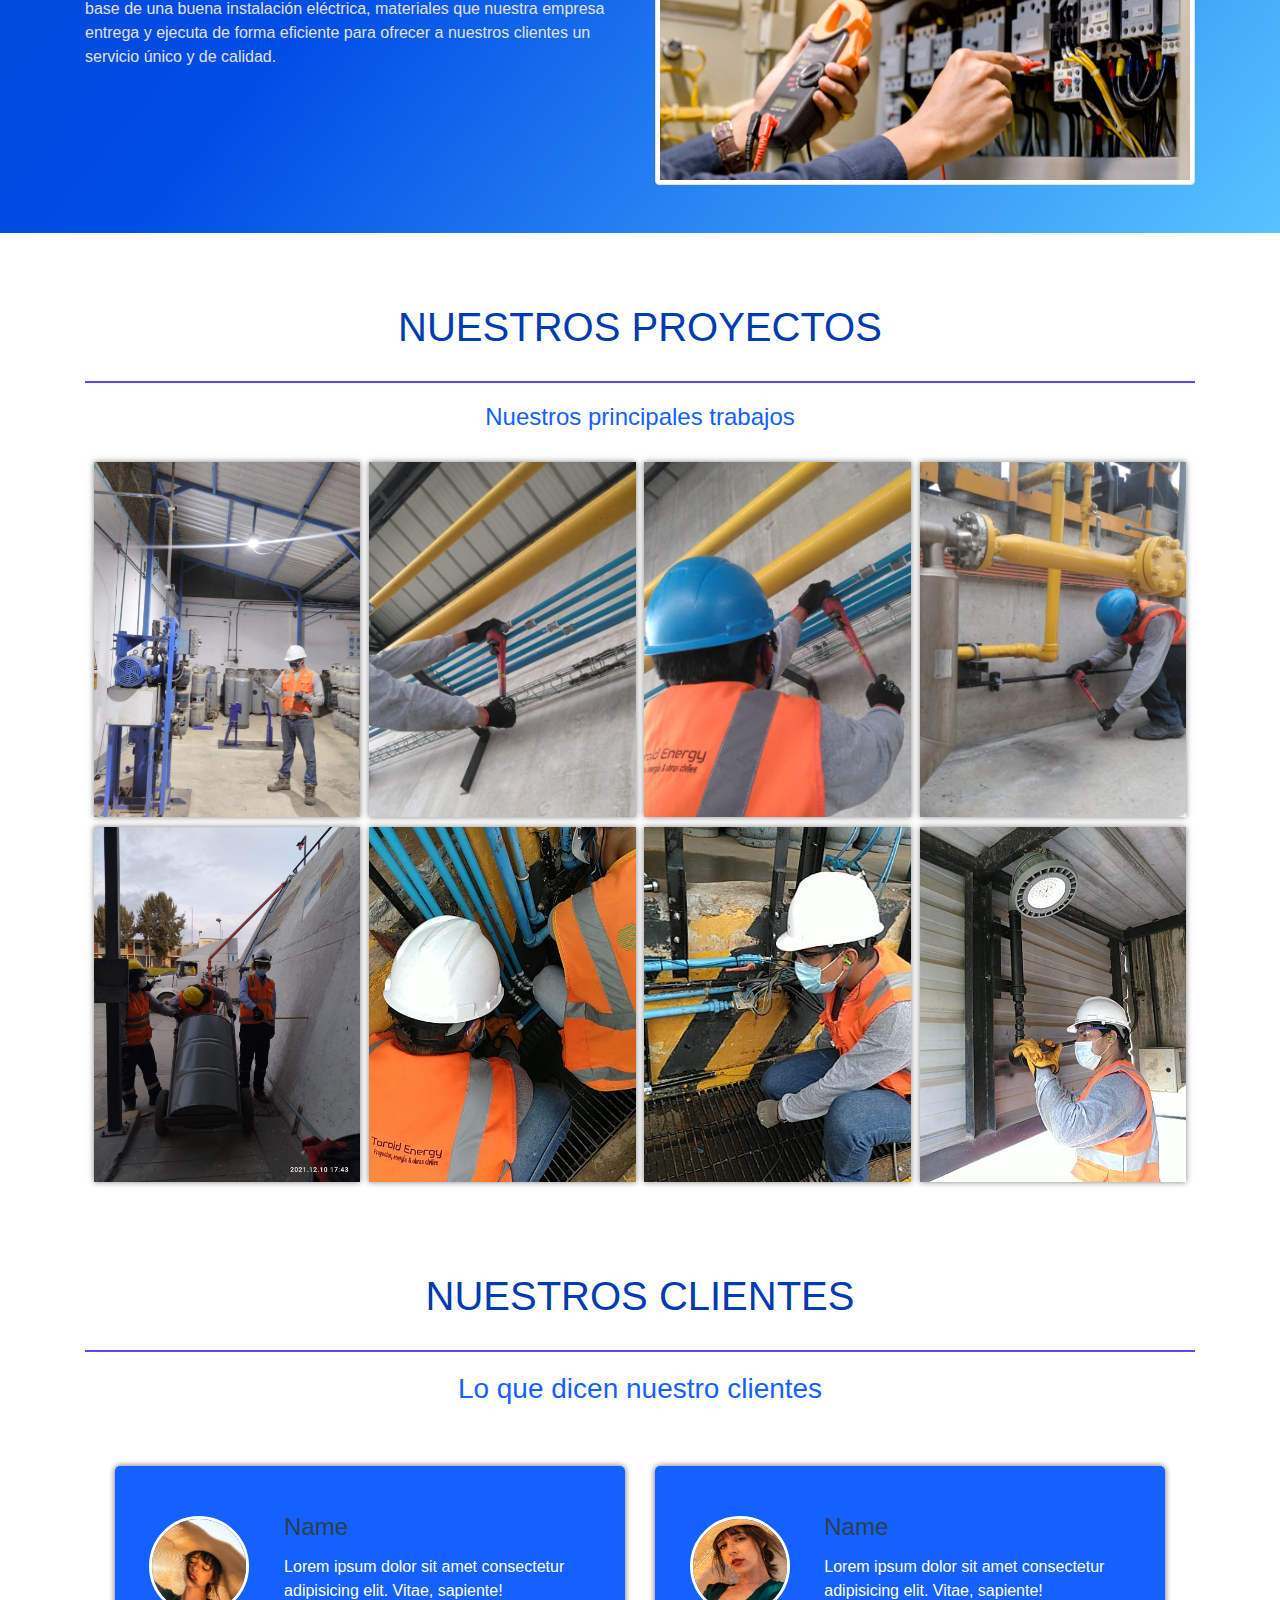
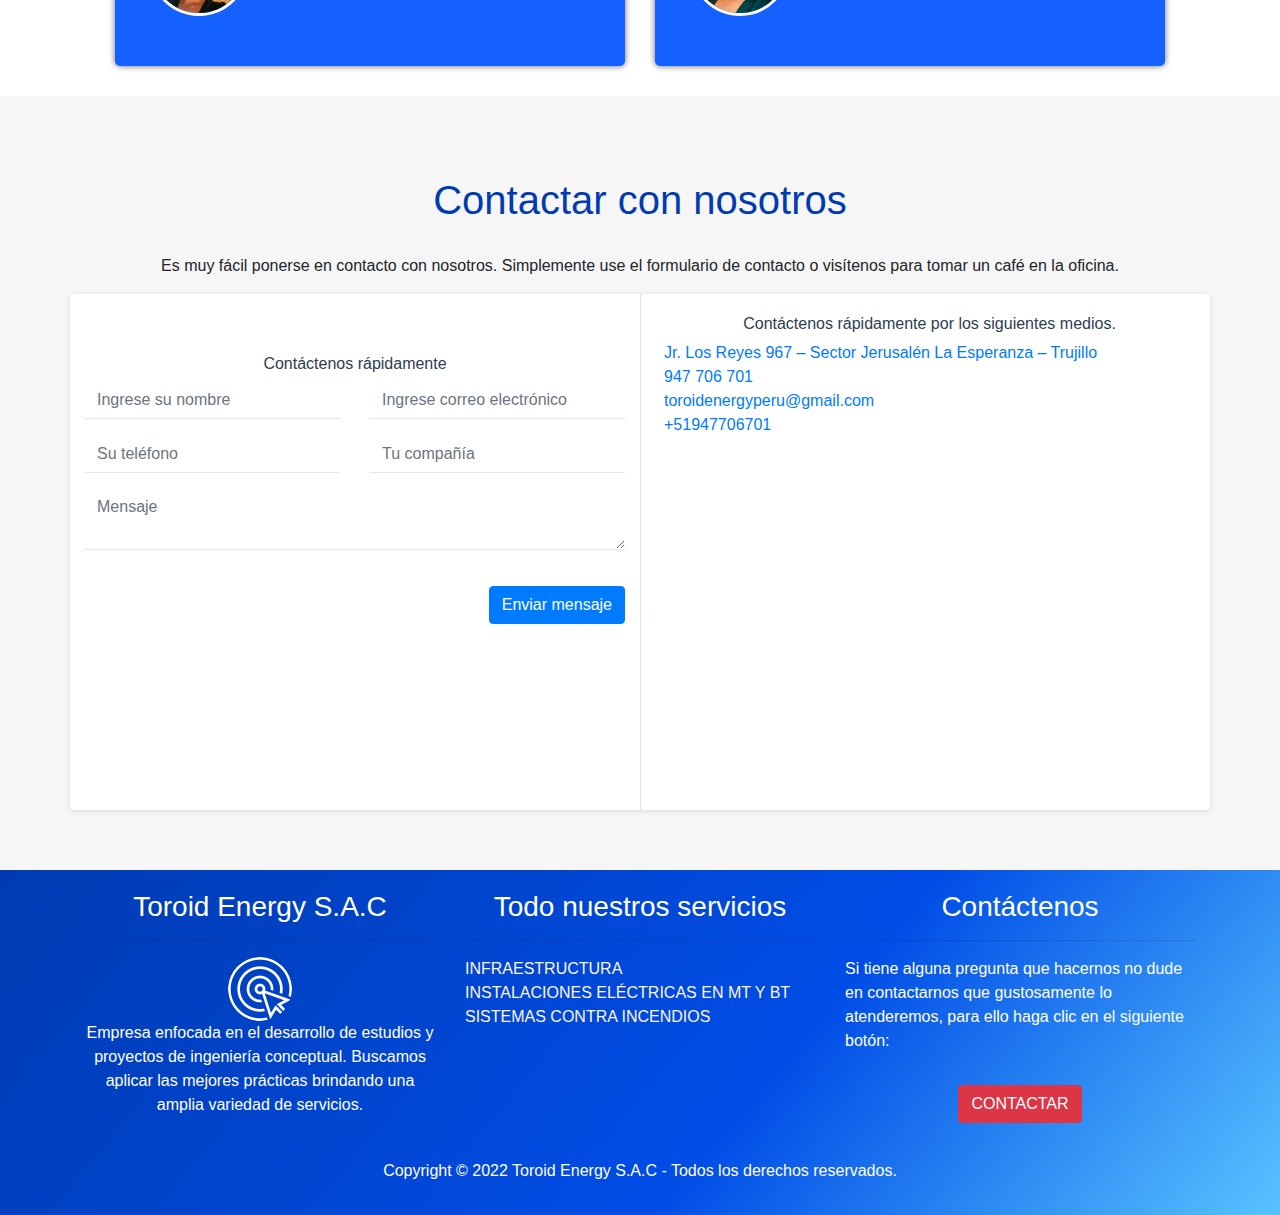
==== commit f4db8c42: "correcciones" ====
--- a/index.html
+++ b/index.html
@@ -92,22 +92,23 @@
                       <div class="carousel-item active">
                         <img src="img/ok-electricidad.png" class="d-block w-100 opacity-img" alt="...">
                         <div class="carousel-caption d-none d-md-block">
-                          <h5 class=" titulo-color-carousel">Proyectos</h5>
-                          <h1 class="  titulo-color-carousel">Instalaciones Eléctricas Media Tensión y Baja Tensión</h1>
+                          <h3 class="subtitulo-color-carousel">Proyectos</h3>
+                          
+                          <h1 class="titulo-color-carousel">Instalaciones Eléctricas Media Tensión y Baja Tensión</h1>
                         
                         </div>
                       </div>
                       <div class="carousel-item">
-                        <img src="img/ok-construcion.png" class="d-block w-100 opacity-img" alt="...">
+                        <img src="img/dev-cons.png" class="d-block w-100 opacity-img" alt="...">
                         <div class="carousel-caption d-none d-md-block">
-                          <h5 class="  titulo-color-carousel">Proyectos</h5>
+                          <h5 class="  subtitulo-color-carousel">Proyectos</h5>                          
                           <h1 class="  titulo-color-carousel">Infraestructura</h1>
                         </div>
                       </div>
                       <div class="carousel-item">
                         <img src="img/ok-incendios.png" class="d-block w-100 opacity-img" alt="...">
                         <div class="carousel-caption d-none d-md-block">
-                          <h5 class=" titulo-color-carousel">servicios</h5>
+                          <h5 class=" subtitulo-color-carousel">servicios</h5>
                           <h1 class="  titulo-color-carousel">Sistema contra incendios</h1>
                         </div>
                       </div>
@@ -173,9 +174,9 @@
                     <div class="iconn text-center">
                         <i class="fas fa-tools"></i>
                     </div>
-                    <div class="ml-4 text-center">
+                    <div class="ml-4 text-center ">
                         <div class="number ">
-                            <h2 class="blanco contador_cantidad" data-cantidad-total="70">0 </h2>
+                            <h2 class="blanco  contador_cantidad" data-cantidad-total="12">0 </h2>
                         </div>
                         <div class="textt">
                             <h4 class="blanco">Servicios</h4>
@@ -203,7 +204,7 @@
                     <div class="iconn ">
                         <i class="far fa-id-card"></i>
                     </div>
-                    <div class="ml-4 text-center">
+                    <div class="ml-4 text-center ">
                         <div class="number ">
                             <h2 class="blanco contador_cantidad" data-cantidad-total="40">0</h2>
                         </div>
@@ -277,7 +278,7 @@
                                 agroindustria y minería.</p>
                             <p>Somos una empresa enfocada en el desarrollo de estudios y proyectos de ingeniería conceptual. Buscamos innovar brindando una amplia variedad de servicios, desde instalaciones electro-mecánicas; supervisión en la construcción de obra; hasta el montaje y mantenimiento industrial en general.
                                 Poseemos un equipo de profesionales multidisciplinario altamente calificado y experimentado, capaz de atender todos los servicios que nuestros clientes requieren.
-                                Nuestra estrategia está en la perfecta gestión de personal y constante comunicación con nuestros clientes, para asistir cada una de sus necesidades. Nuestro objetivo es ofrecer un servicio seguro al menor</p>
+                                Nuestra estrategia está en la perfecta gestión de personal y constante comunicación con nuestros clientes, para asistir cada una de sus necesidades. Nuestro objetivo es ofrecer un servicio seguro al menor costo y en el menor tiempo de ejecución.</p>
                         
                             
                             <!-- <img class="img-fluid img-thumbnail" src="img/1.jpeg" alt=""> -->
@@ -480,9 +481,11 @@
             <div class="row">
                 <div class="col-md-12">
                     <h1 class="titulo mt-80 text-center">NUESTROS CLIENTES</h1>
-                </div>
-                <div class="container elemento-separador mb-20 col-12"></div>
-                <div class="col-md-12 col-12">
+                    <div class="container elemento-separador mb-20 "></div>
+                    <h3 class="subtitulo text-center">Lo que dicen nuestro clientes</h3>
+                </div>
+                
+                <div class="col-md-12 col-12 mt-30">
                     <div class="cardscli ">
                         <div class="cardcli">
                             <img src="img/face1.jpg" alt="">
@@ -491,7 +494,7 @@
                                 <p>Lorem ipsum dolor sit amet consectetur adipisicing elit. Vitae, sapiente!</p>
                             </div>
                         </div>
-                        <div class="cardcli ">
+                        <div class="cardcli mb-30">
                             <img src="img/face2.jpg" alt="">
                             <div class="contenido-texto-cardcli">
                                 <h4>Name</h4>
--- a/css/miestilo.css
+++ b/css/miestilo.css
@@ -10,14 +10,20 @@
 }
 
   .titulo-color-carousel{
-      color: rgb(255, 255, 255);
-     
+      color: rgb(255, 249, 249);
+      /* box-shadow: 5px 10px #888888; */
+      text-shadow: 1px 1px 2px black;
       /* background-color: transparent; */
 
   }
+  .subtitulo-color-carousel {
+    color: #6241f5;
+    text-shadow: 1px 1px 2px rgb(29, 28, 28);
+  }
+
   .opacity-img{
-    opacity: 0.9;
-    filter: alpha(opacity=90);
+    /* opacity: 0.9;
+    filter: alpha(opacity=90); */
     
     }
 .carousel-control-prev{
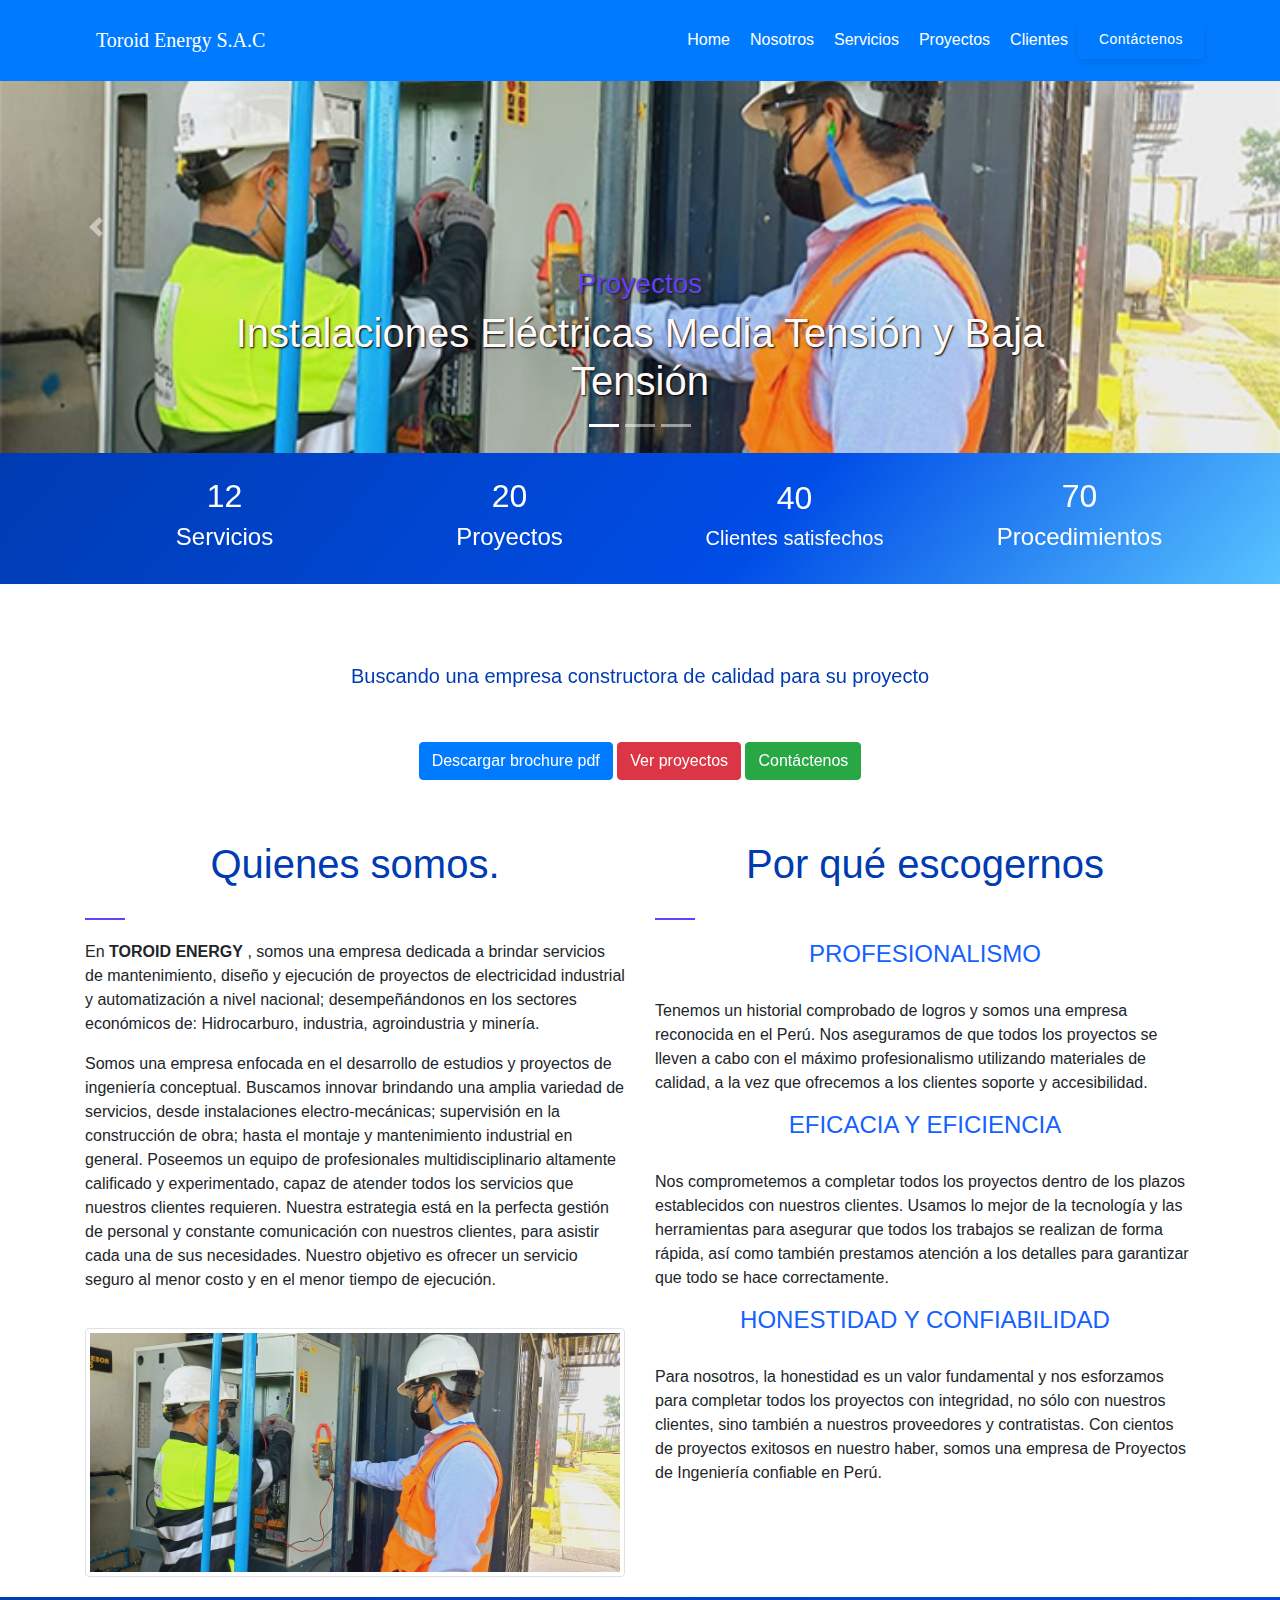
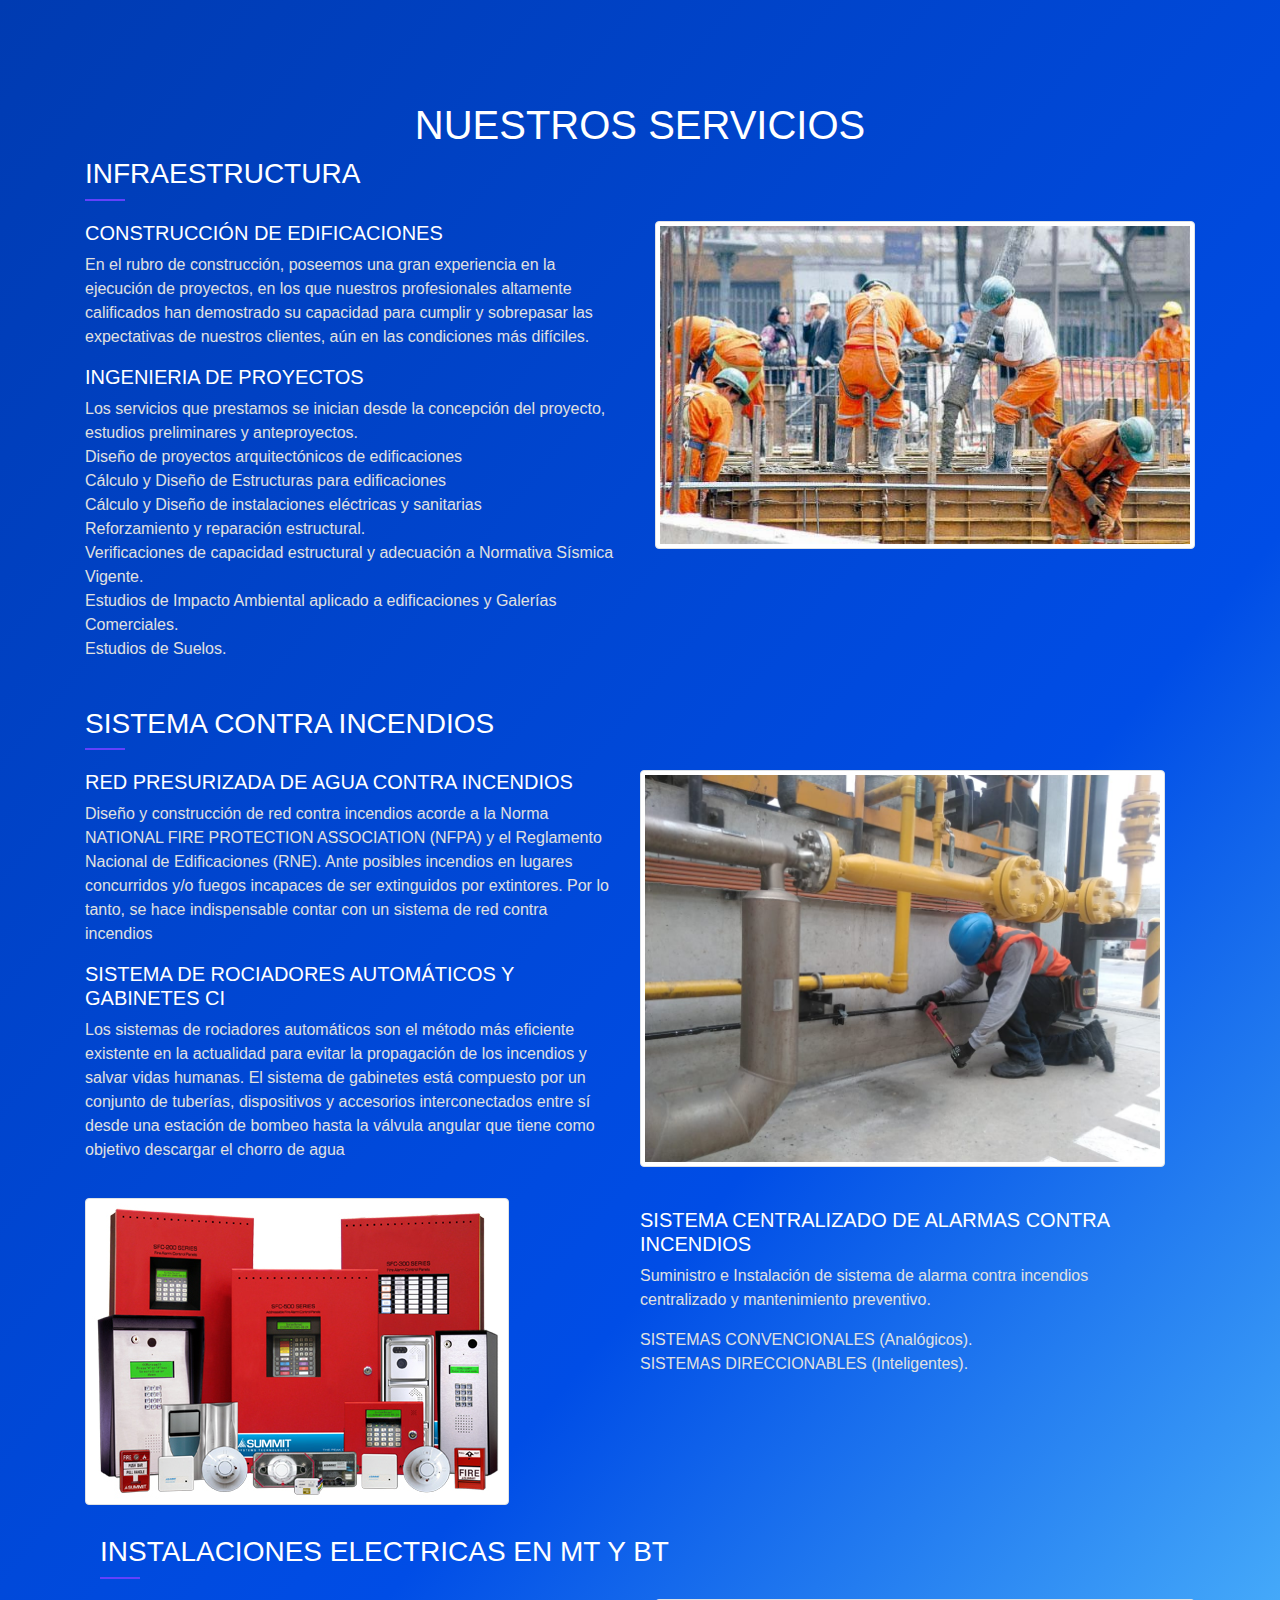
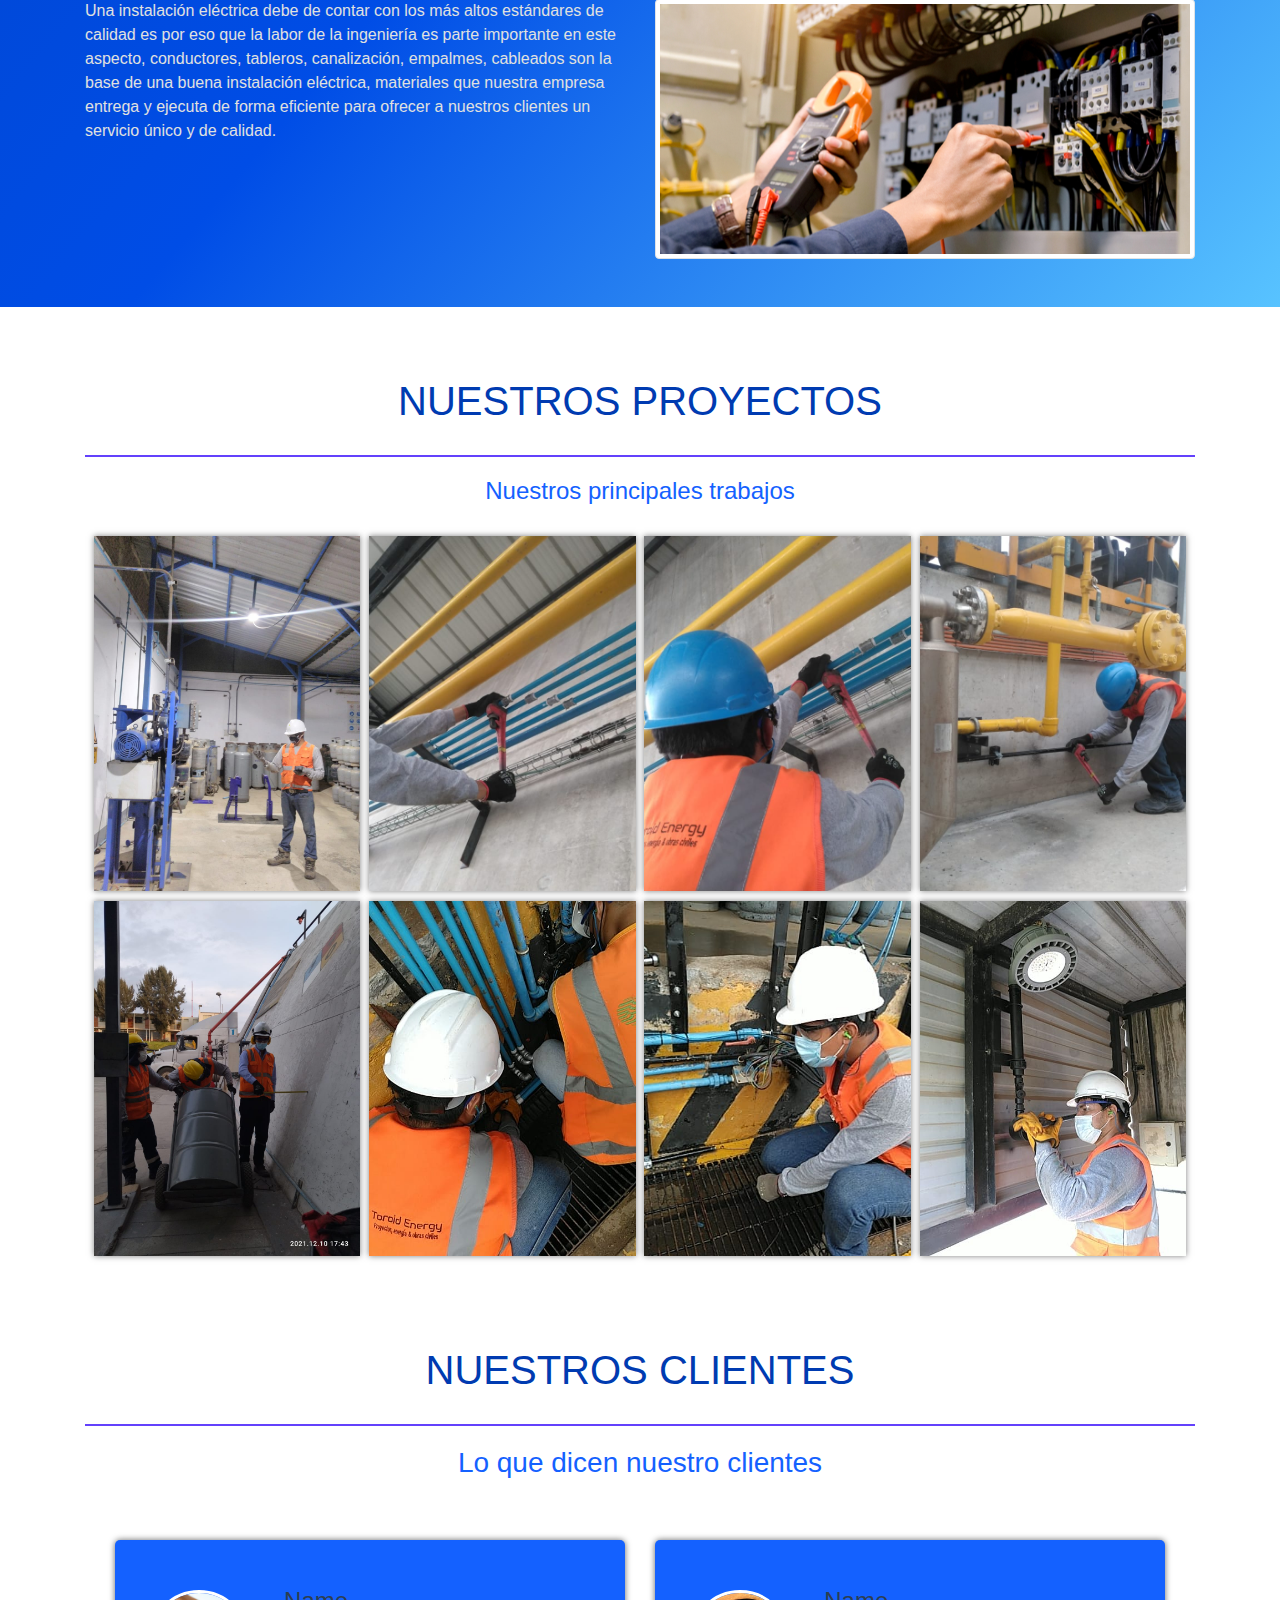
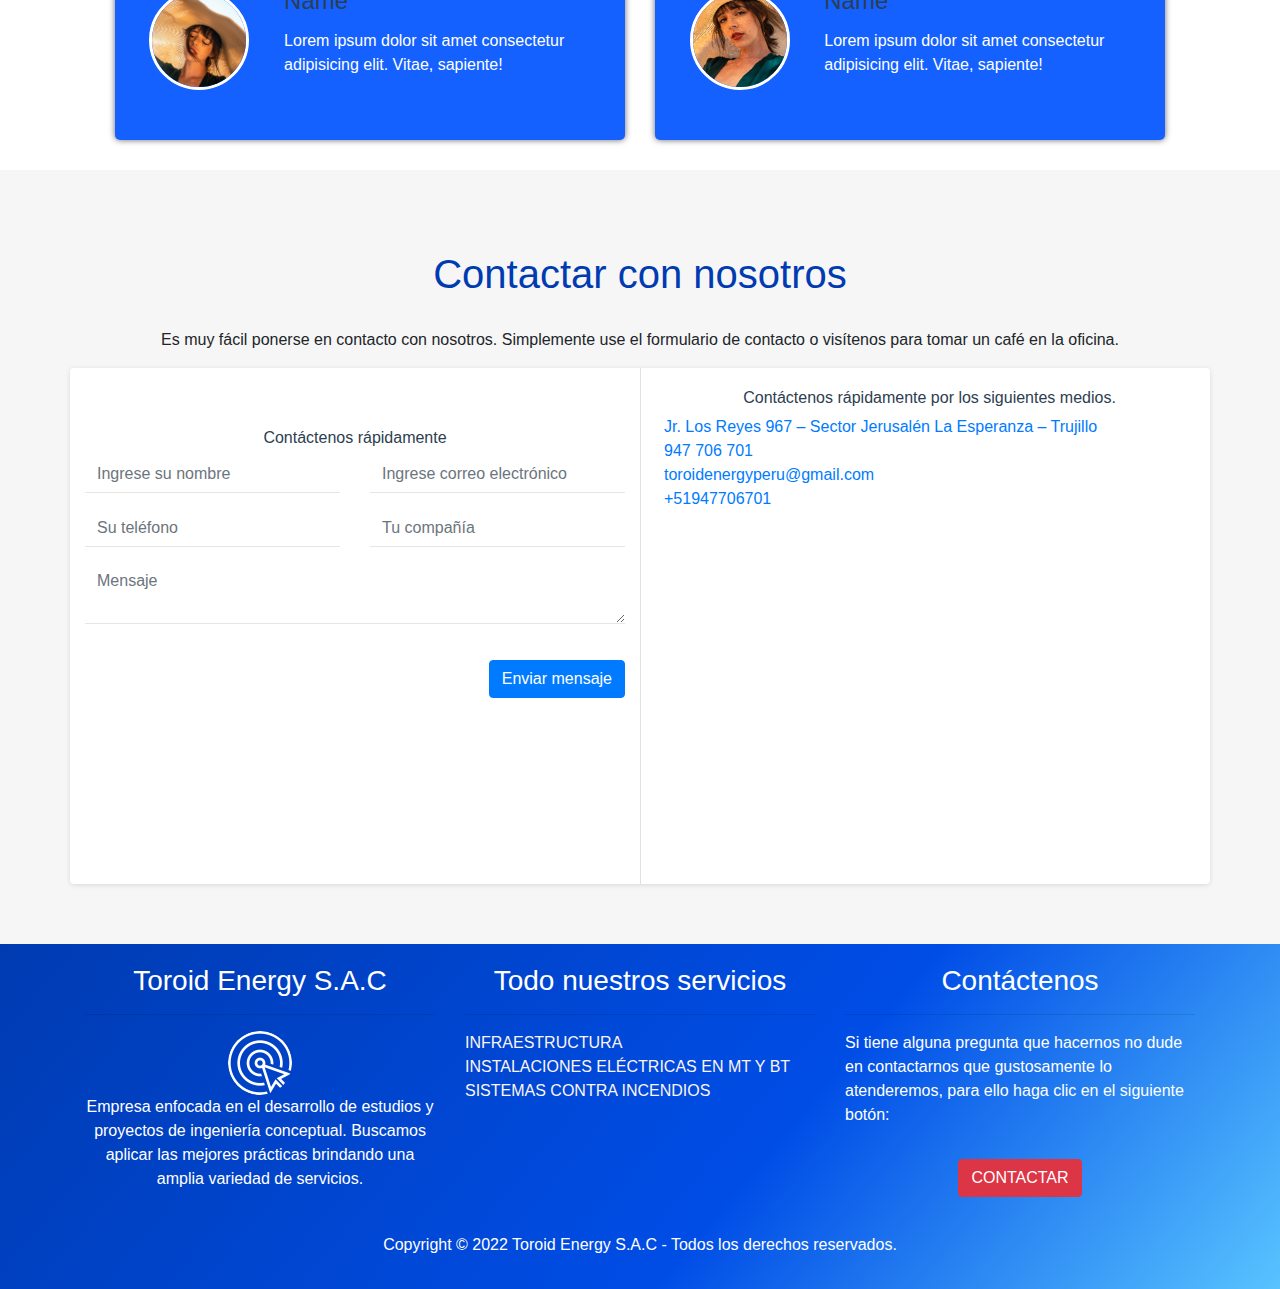
==== commit 8507551e: "agregamos los iconos" ====
--- a/index.html
+++ b/index.html
@@ -47,27 +47,27 @@
                 <div id="my-nav" class="collapse navbar-collapse">
                     <ul class=" ml-auto  nav navbar-nav  ">
                         <li class="page-scroll nav-item ">
-                            <a class="nav-link page-scroll" href="#home">Home <span
+                            <a class="nav-link page-scroll" href="#home"><i class="fas fa-home"></i> Home <span
                                     class="sr-only">(current)</span></a>
                         </li>
                         <li class=" nav-item  ">
-                            <a class="nav-link page-scroll" href="#nosotros" tabindex="-1">Nosotros</a>
+                            <a class="nav-link page-scroll" href="#nosotros" tabindex="-1"><i class="fas fa-users"></i> Nosotros</a>
                         </li>
                         <li class="nav-item page-scroll">
                             <a class="nav-link page-scroll" href="#servicios"
-                                tabindex="-1">Servicios</a>
+                                tabindex="-1"><i class="fas fa-tools"></i> Servicios</a>
                         </li>
                         <li class="nav-item ">
-                            <a class="nav-link page-scroll " href="#proyectos" tabindex="-1">Proyectos</a>
+                            <a class="nav-link page-scroll " href="#proyectos" tabindex="-1"><i class="fas fa-city"></i> Proyectos</a>
                         </li>
                         <li class="nav-item ">
-                            <a class="nav-link page-scroll " href="#clientes" tabindex="-1">Clientes</a>
+                            <a class="nav-link page-scroll " href="#clientes" tabindex="-1"><i class="fas fa-address-card"></i> Clientes</a>
                         </li>
 
                         <li class="nav-item page-scroll">
                             <div class="try-free-btn">
                                 <a href="#contactenos" class="btn boton nav-link page-scroll" tabindex="-1"
-                                    >Contáctenos</a>
+                                    > <i class="fas fa-comment"></i> Contáctenos</a>
                             </div>
                         </li>
                     </ul>
@@ -77,7 +77,7 @@
         
     </header>
     <!-- carousell -->
-    <div class="">
+    <div class="d-none d-md-block">
         <div class="">
             
             <section id="hero-section" class="">
@@ -167,7 +167,7 @@
         </div> -->
     </div>
     <!-- cont -->
-    <div class="bg-imgs">
+    <div class="bg-imgs d-none d-md-block">
         <div class="container">
             <div class="row">
                 <div class="col-md-3  wraper-servicios py-4">
@@ -236,12 +236,12 @@
        <div class="container">
            <div class="row">
             <div class="col-md-12 col-12">
-                <div class="box">
+                <div class="box ">
                     <div class="">
-                        <h5 class=" mt-30 subtitulo ">Buscando una empresa constructora  de calidad para su proyecto </h5>
-                        <a class="btn btn-primary ml-10" href="doc/BROCHURE TOROID ENERGY_2022.pdf">Descargar brochure pdf</a>
-                    <a class="btn btn-danger" href="#proyectos">Ver proyectos</a>
-                    <a class="btn btn-success" href="https://wa.link/h0cvnz">Contáctenos</a>
+                        <h5 class=" mt-30 titulo mt-80 ">Buscando una empresa constructora  de calidad para su proyecto </h5>
+                        <a class="btn btn-primary ml-10 mt-4" href="doc/BROCHURE TOROID ENERGY_2022.pdf">Descargar brochure pdf</a>
+                    <a class="btn btn-danger mt-4" href="#proyectos">Ver proyectos</a>
+                    <a class="btn btn-success mt-4" href="https://wa.link/h0cvnz">Contáctenos</a>
                     </div>
                      <div class="">
                     
@@ -321,7 +321,7 @@
         <div class="container" >
             <div class="row py-4 ">
                 <div class="col-md-12 col-12 mt-80 blanco">
-                    <h1 class="blanco text-justify text-center">NUESTROS SERVICIOS</h1>
+                    <h1 class="blanco text-justify text-center"> NUESTROS SERVICIOS</h1>
                     <h3 class="blanco  "><i class="fas fa-check"></i> INFRAESTRUCTURA </h3>
                     <div class="elemento-separador mb-20 text-center"></div>
                     <div class="row">
--- a/css/miestilo.css
+++ b/css/miestilo.css
@@ -49,6 +49,7 @@
 }
 .box{
   text-align: center;
+  
  
   
 }
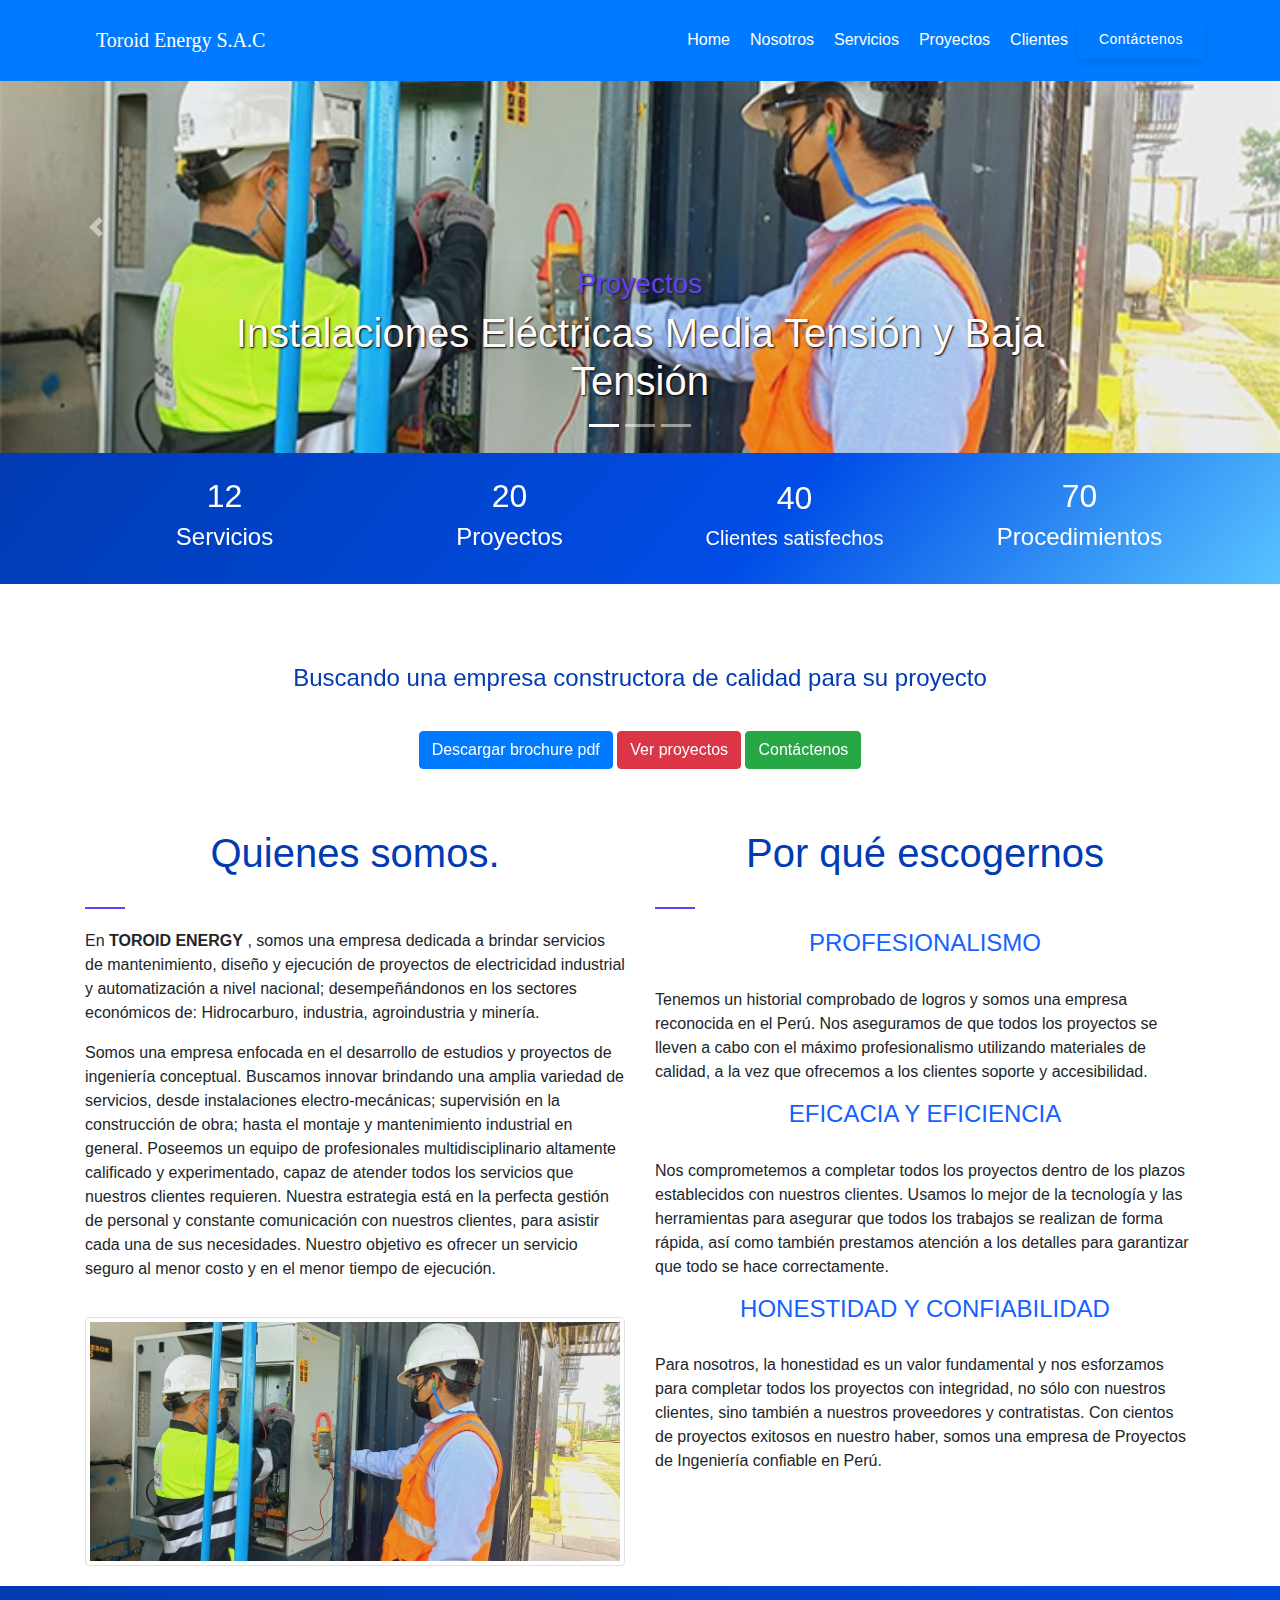
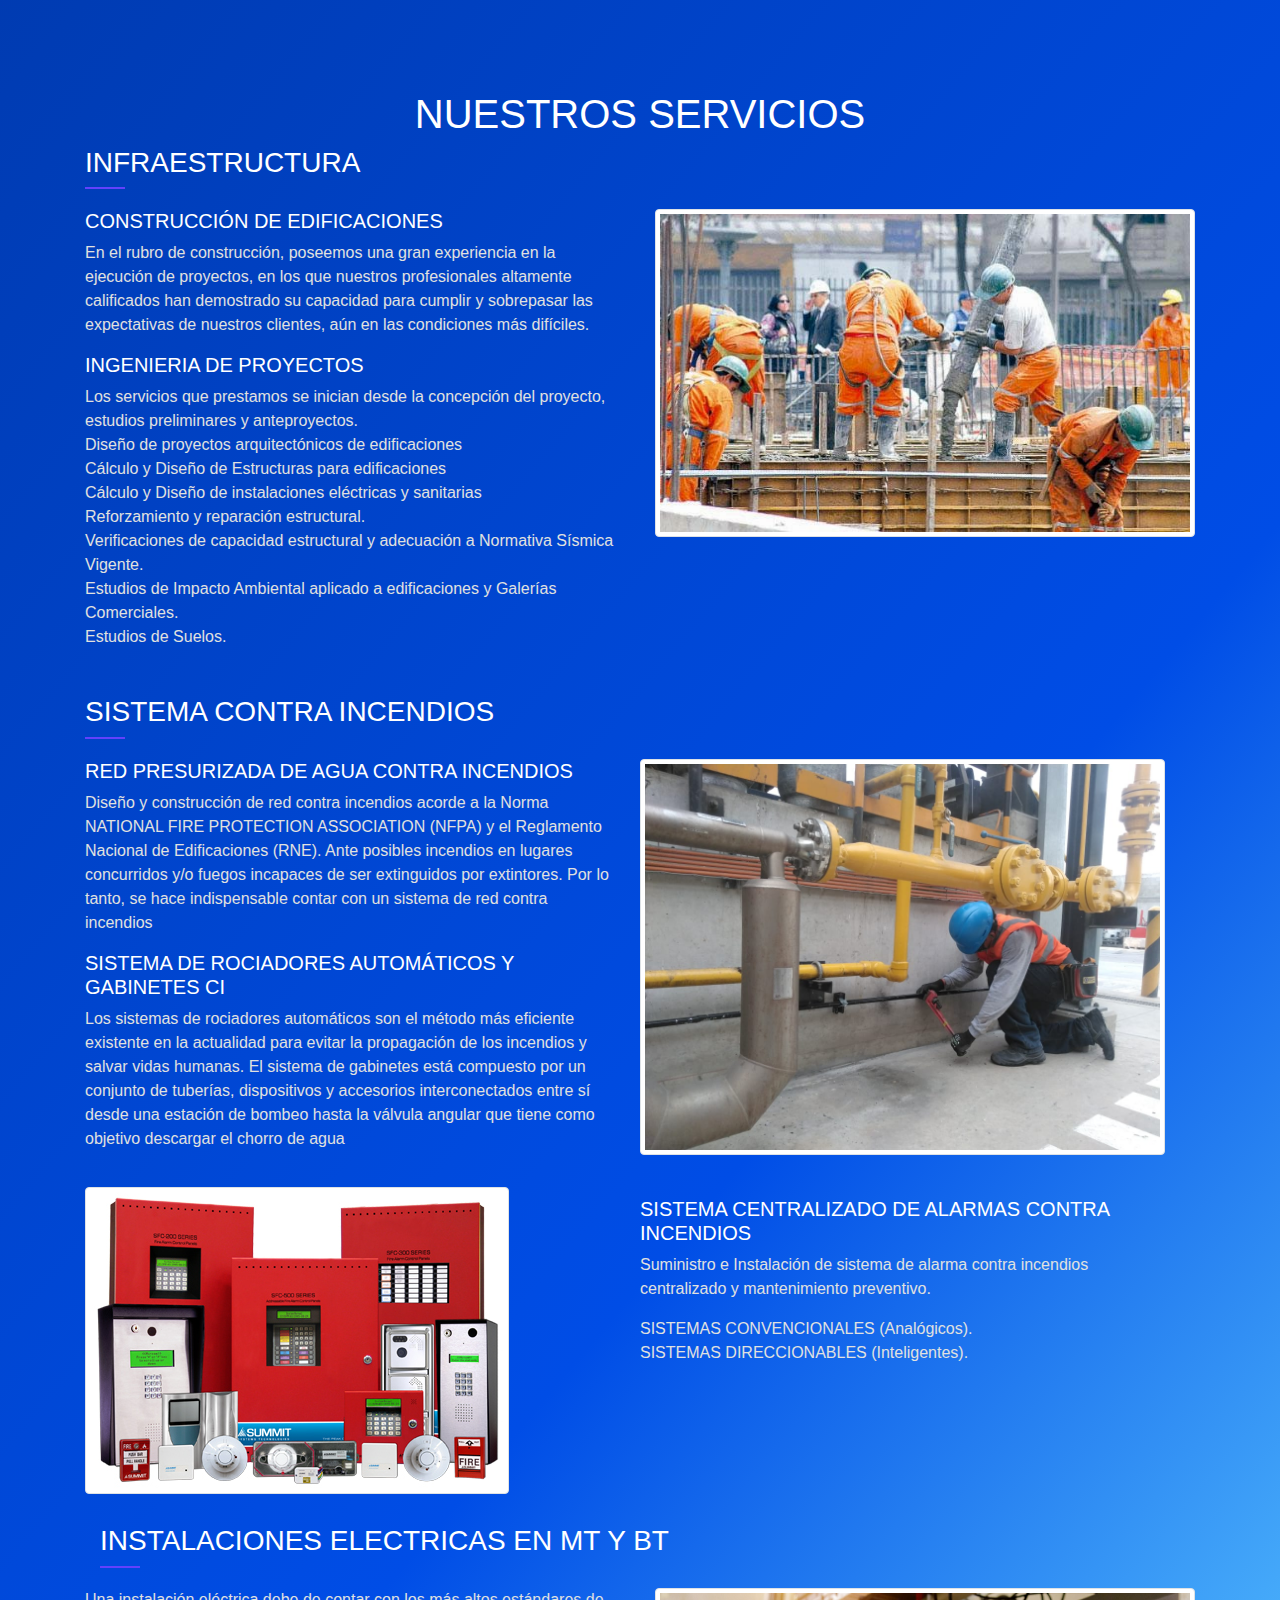
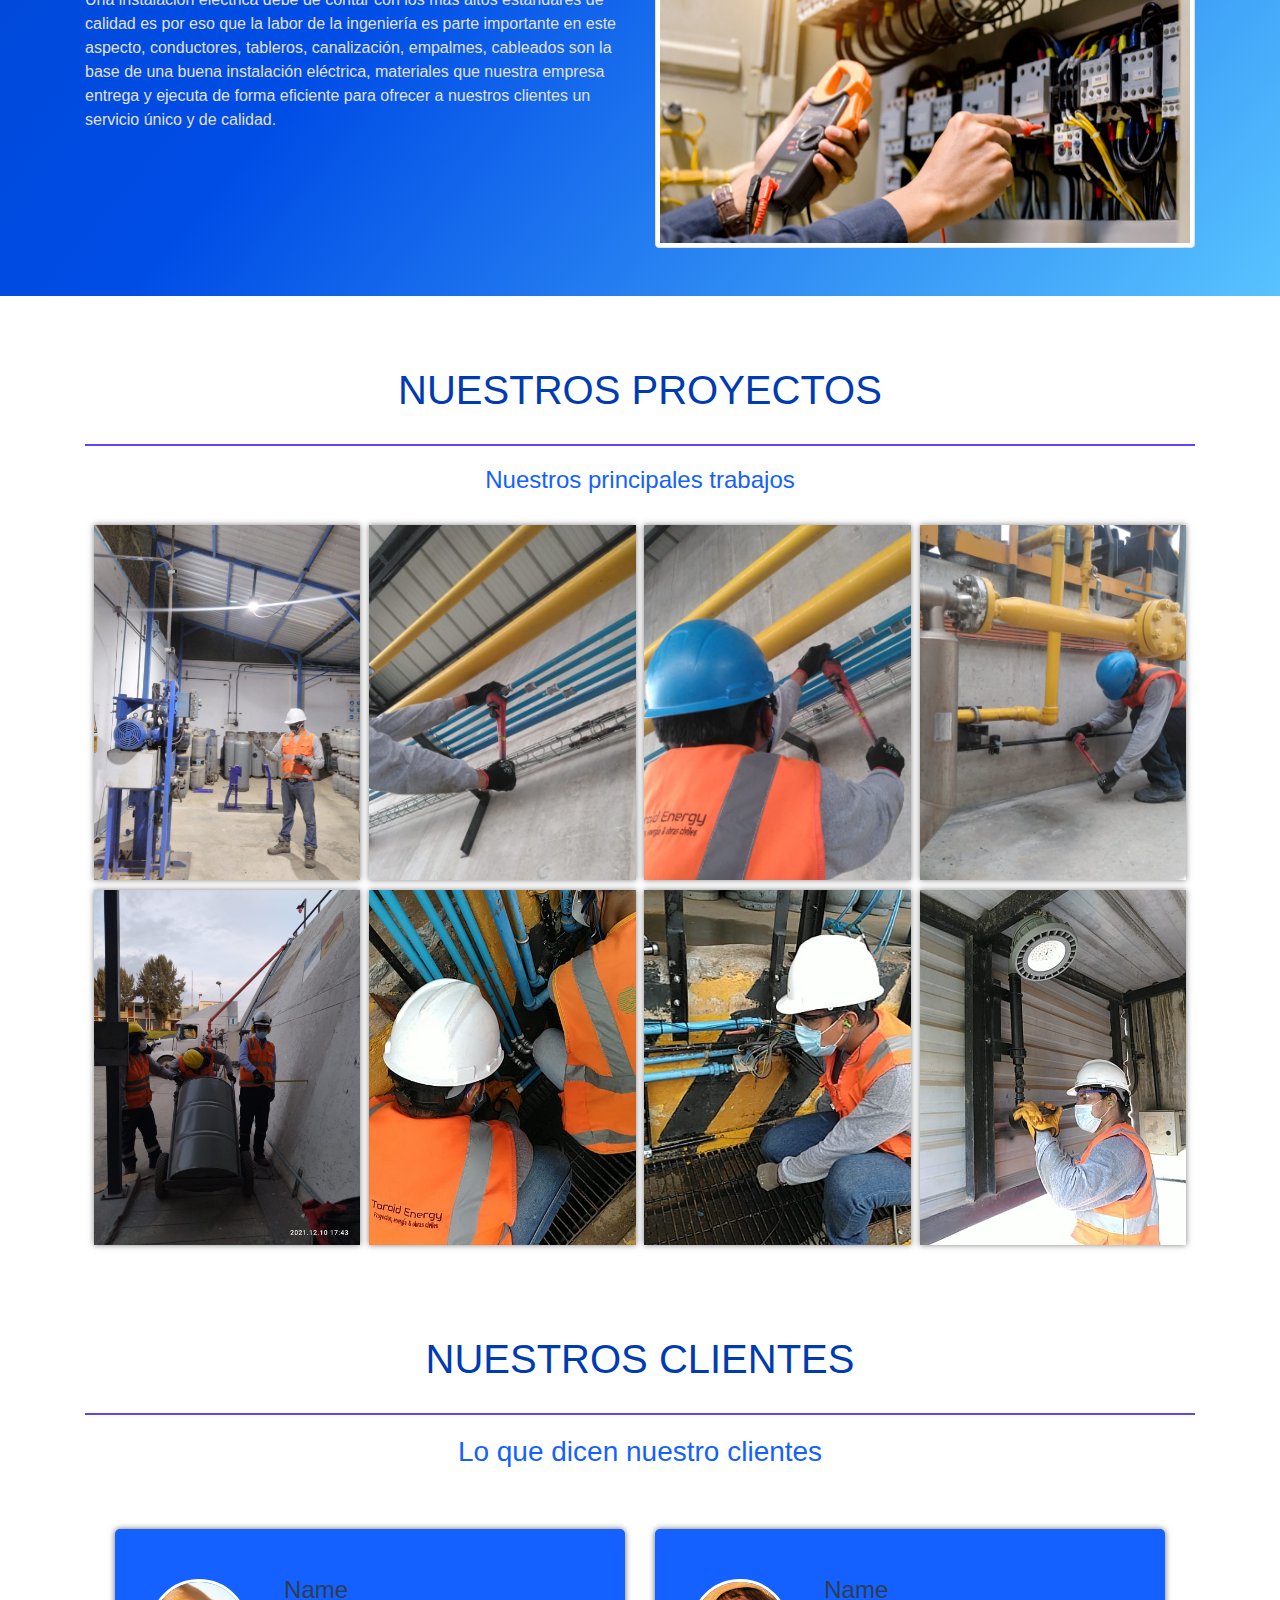
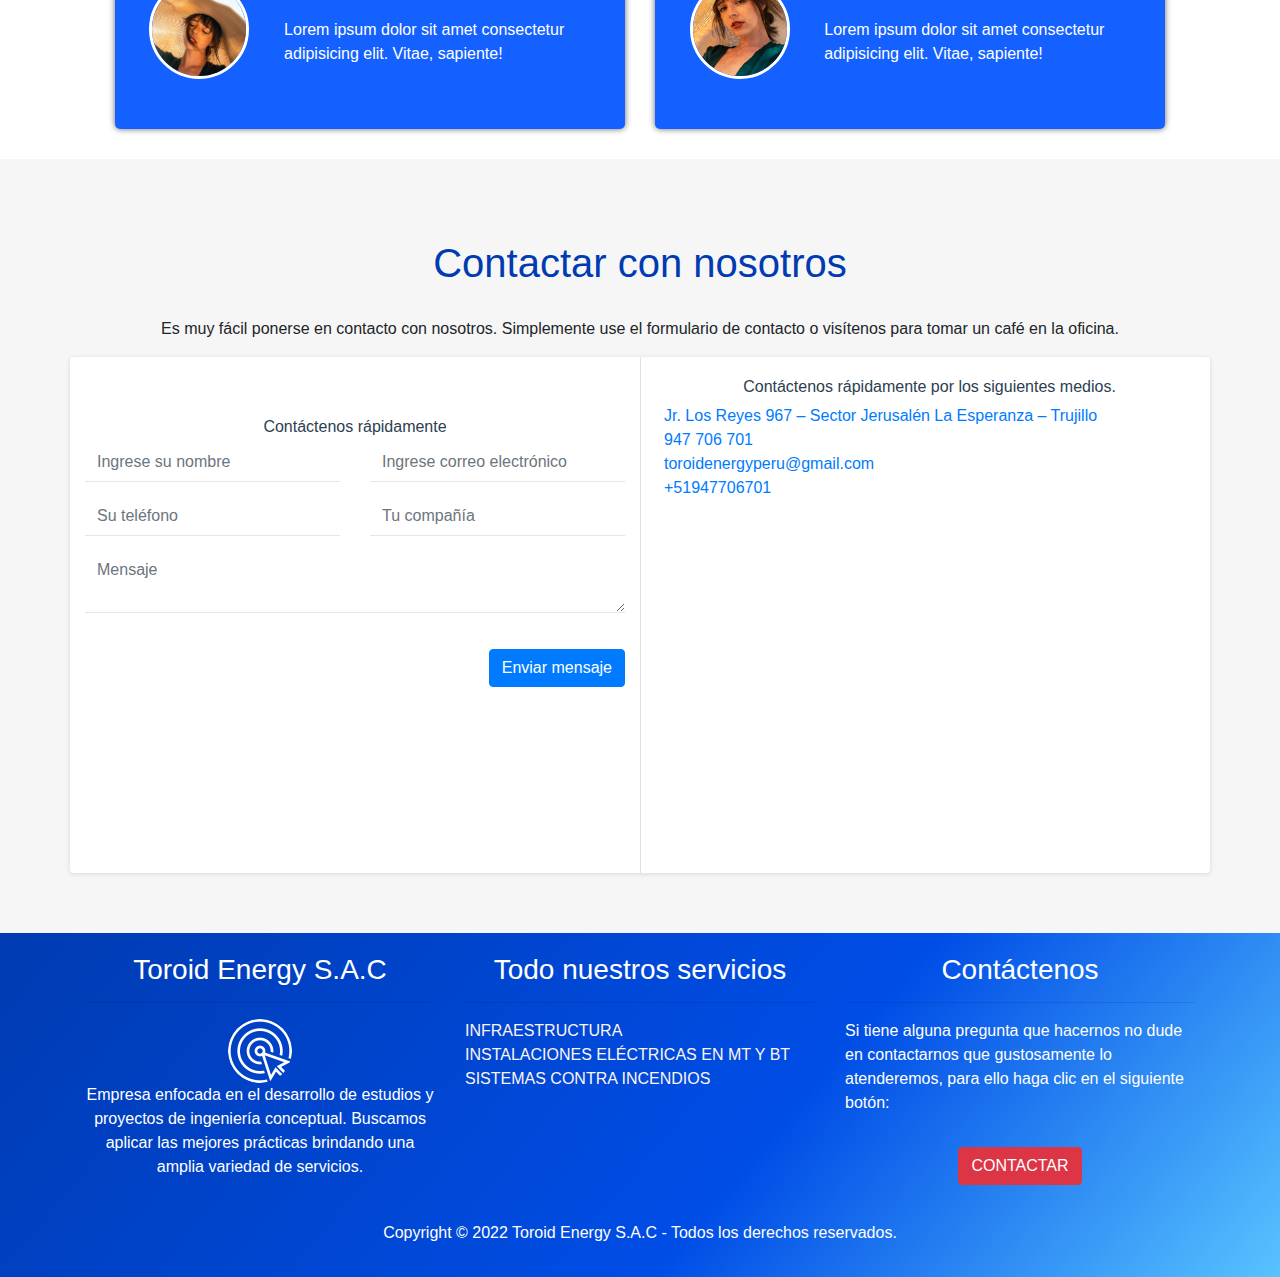
==== commit 4d101ed5: "add icons" ====
--- a/index.html
+++ b/index.html
@@ -9,7 +9,7 @@
     <meta name="author" content="Cristian patricio izquierdo">
     <meta name="robots" content="index, follow">
     <meta name="Keywords" content=" ">
-
+    <link href="https://fonts.googleapis.com/css2? family=Pacifico&display=swap" rel="stylesheet">
     <link rel="stylesheet" href="https://use.fontawesome.com/releases/v5.6.3/css/all.css"
         integrity="sha384-UHRtZLI+pbxtHCWp1t77Bi1L4ZtiqrqD80Kn4Z8NTSRyMA2Fd33n5dQ8lWUE00s/" crossorigin="anonymous">
     <link rel="stylesheet" href="css/magnifig.css">
@@ -238,10 +238,10 @@
             <div class="col-md-12 col-12">
                 <div class="box ">
                     <div class="">
-                        <h5 class=" mt-30 titulo mt-80 ">Buscando una empresa constructora  de calidad para su proyecto </h5>
-                        <a class="btn btn-primary ml-10 mt-4" href="doc/BROCHURE TOROID ENERGY_2022.pdf">Descargar brochure pdf</a>
-                    <a class="btn btn-danger mt-4" href="#proyectos">Ver proyectos</a>
-                    <a class="btn btn-success mt-4" href="https://wa.link/h0cvnz">Contáctenos</a>
+                        <h4 class=" mt-30 titulo mt-80 ">Buscando una empresa constructora  de calidad para su proyecto </h4>
+                        <a class="btn btn-primary ml-10 mt-2" href="doc/BROCHURE TOROID ENERGY_2022.pdf"><i class="fas fa-download"></i> Descargar brochure pdf</a>
+                    <a class="btn btn-danger mt-2" href="#proyectos"><i class="fas fa-city"></i> Ver proyectos</a>
+                    <a class="btn btn-success mt-2" href="https://wa.link/h0cvnz"> <i class="fab fa-whatsapp"></i> Contáctenos</a>
                     </div>
                      <div class="">
                     
--- a/css/miestilo.css
+++ b/css/miestilo.css
@@ -52,6 +52,9 @@
   
  
   
+}
+.pacifico {
+  font-family: 'Pacifico', cursive;
 }
  .titulo {
   color: #003bb1;
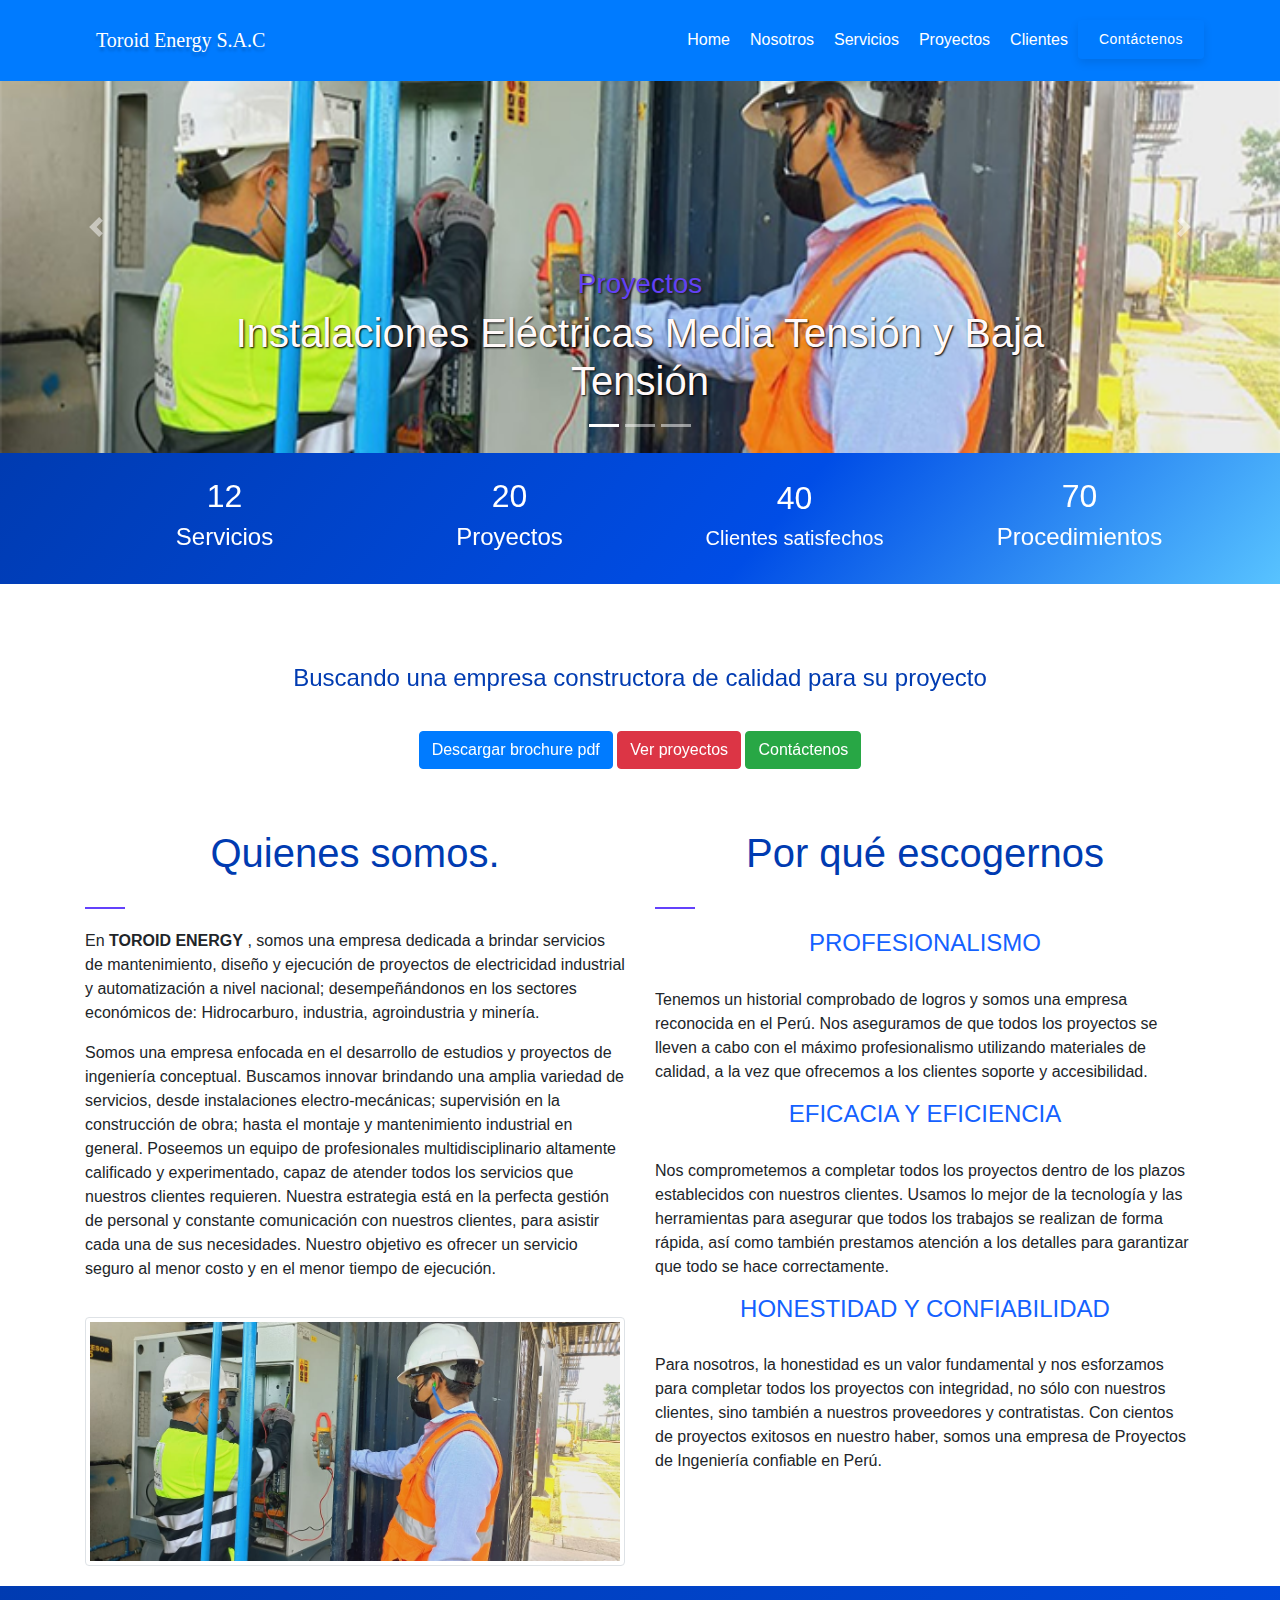
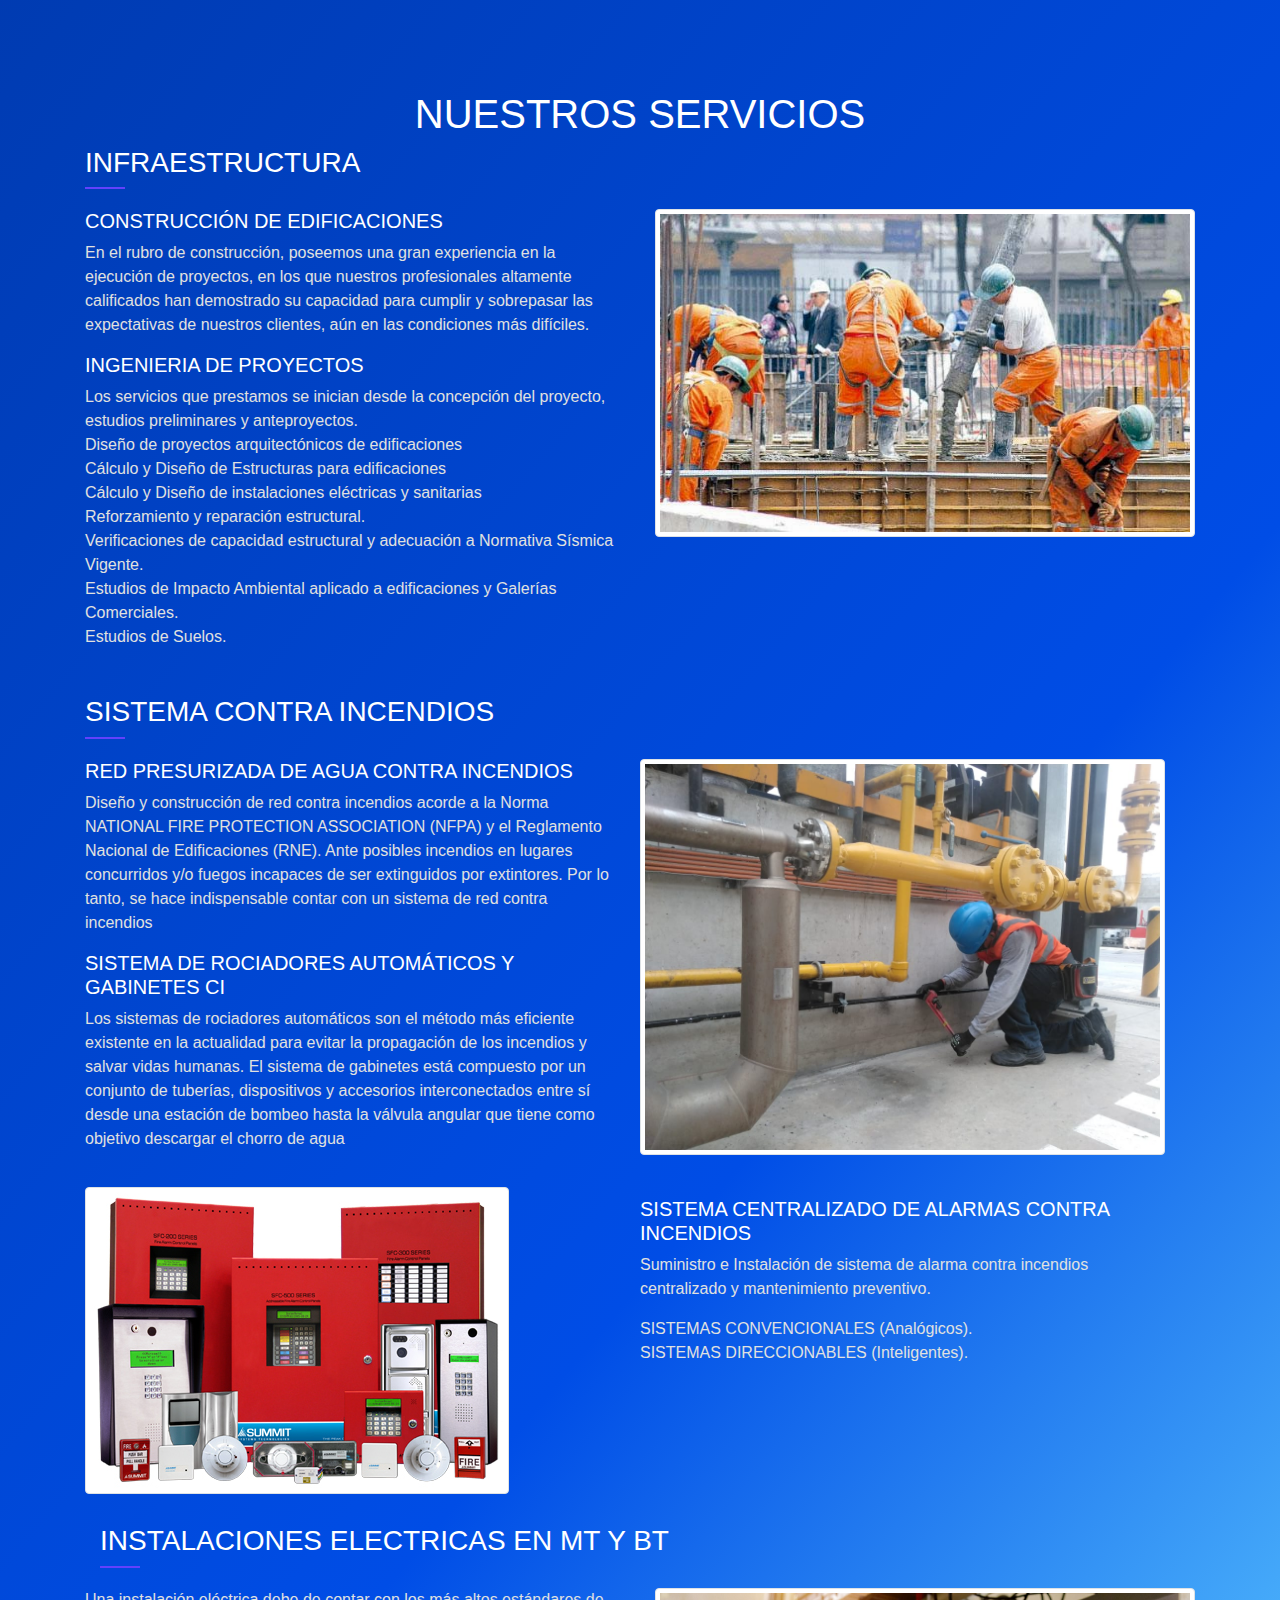
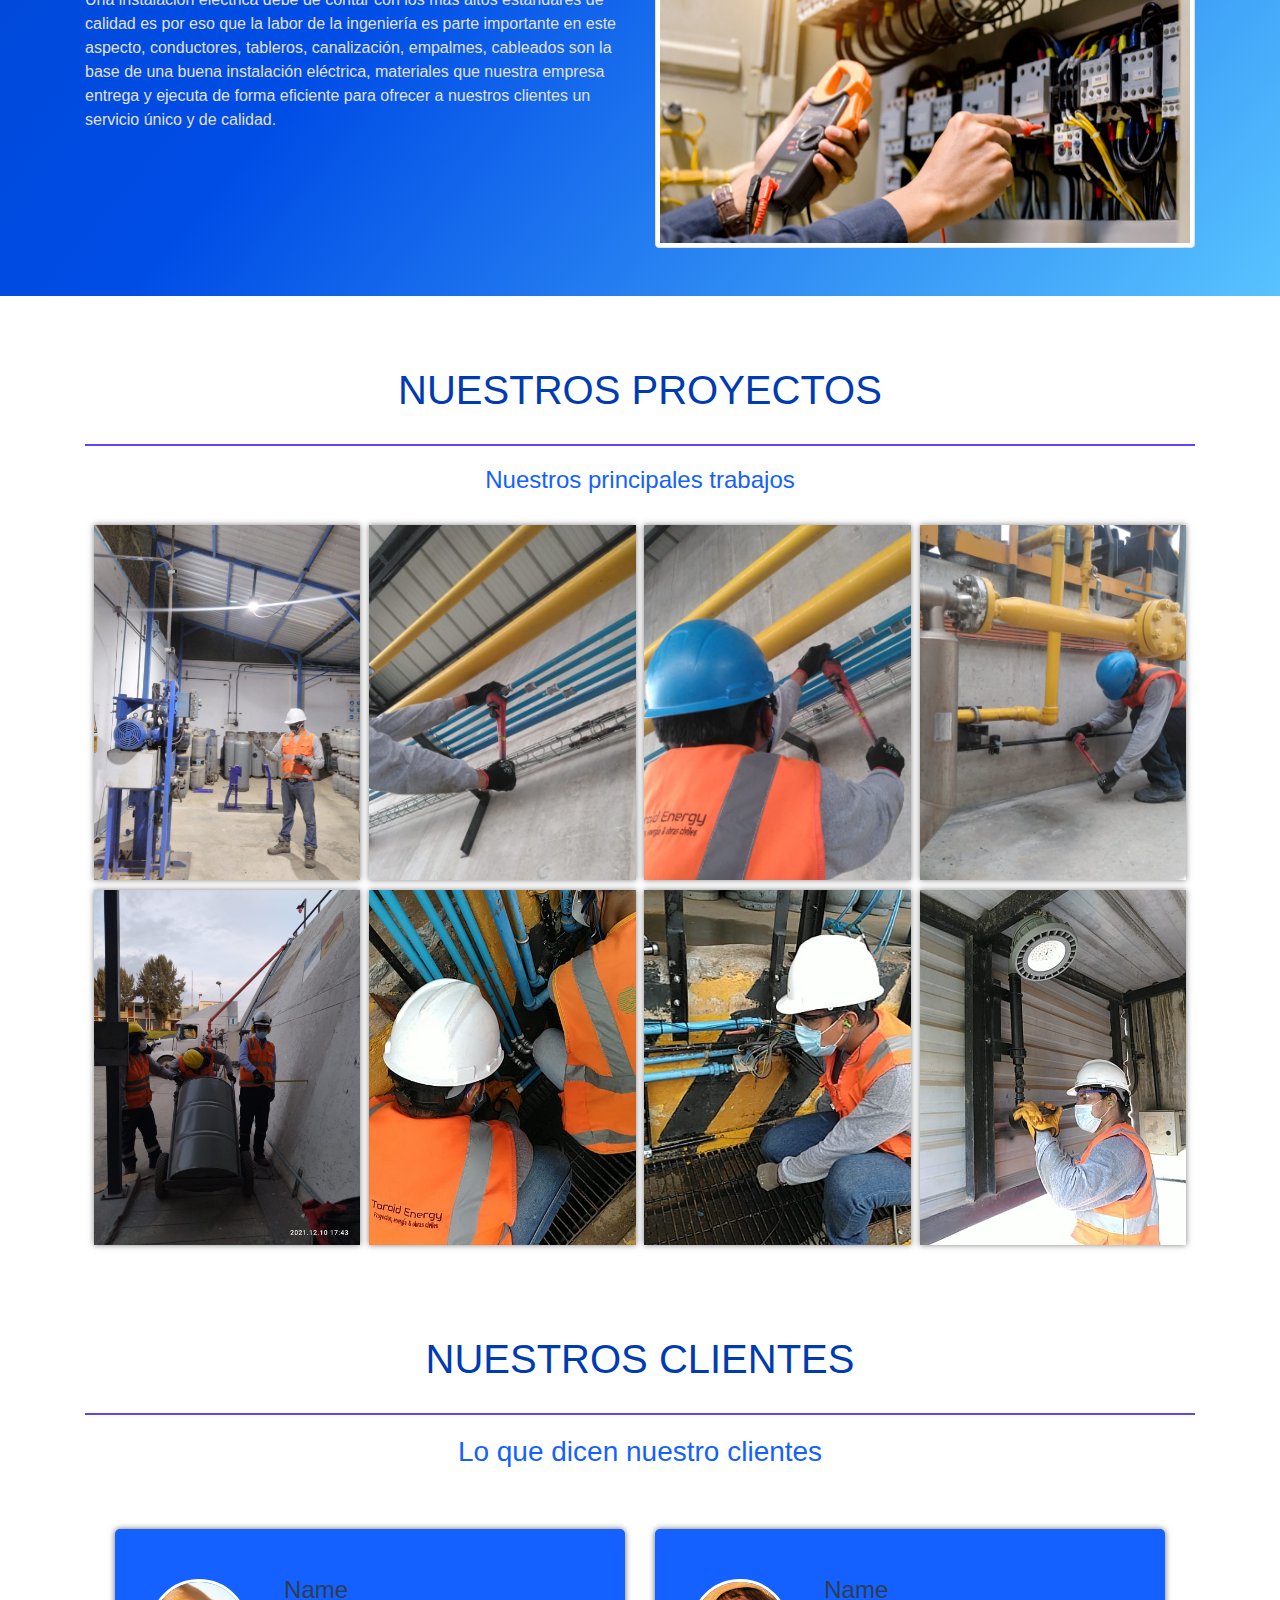
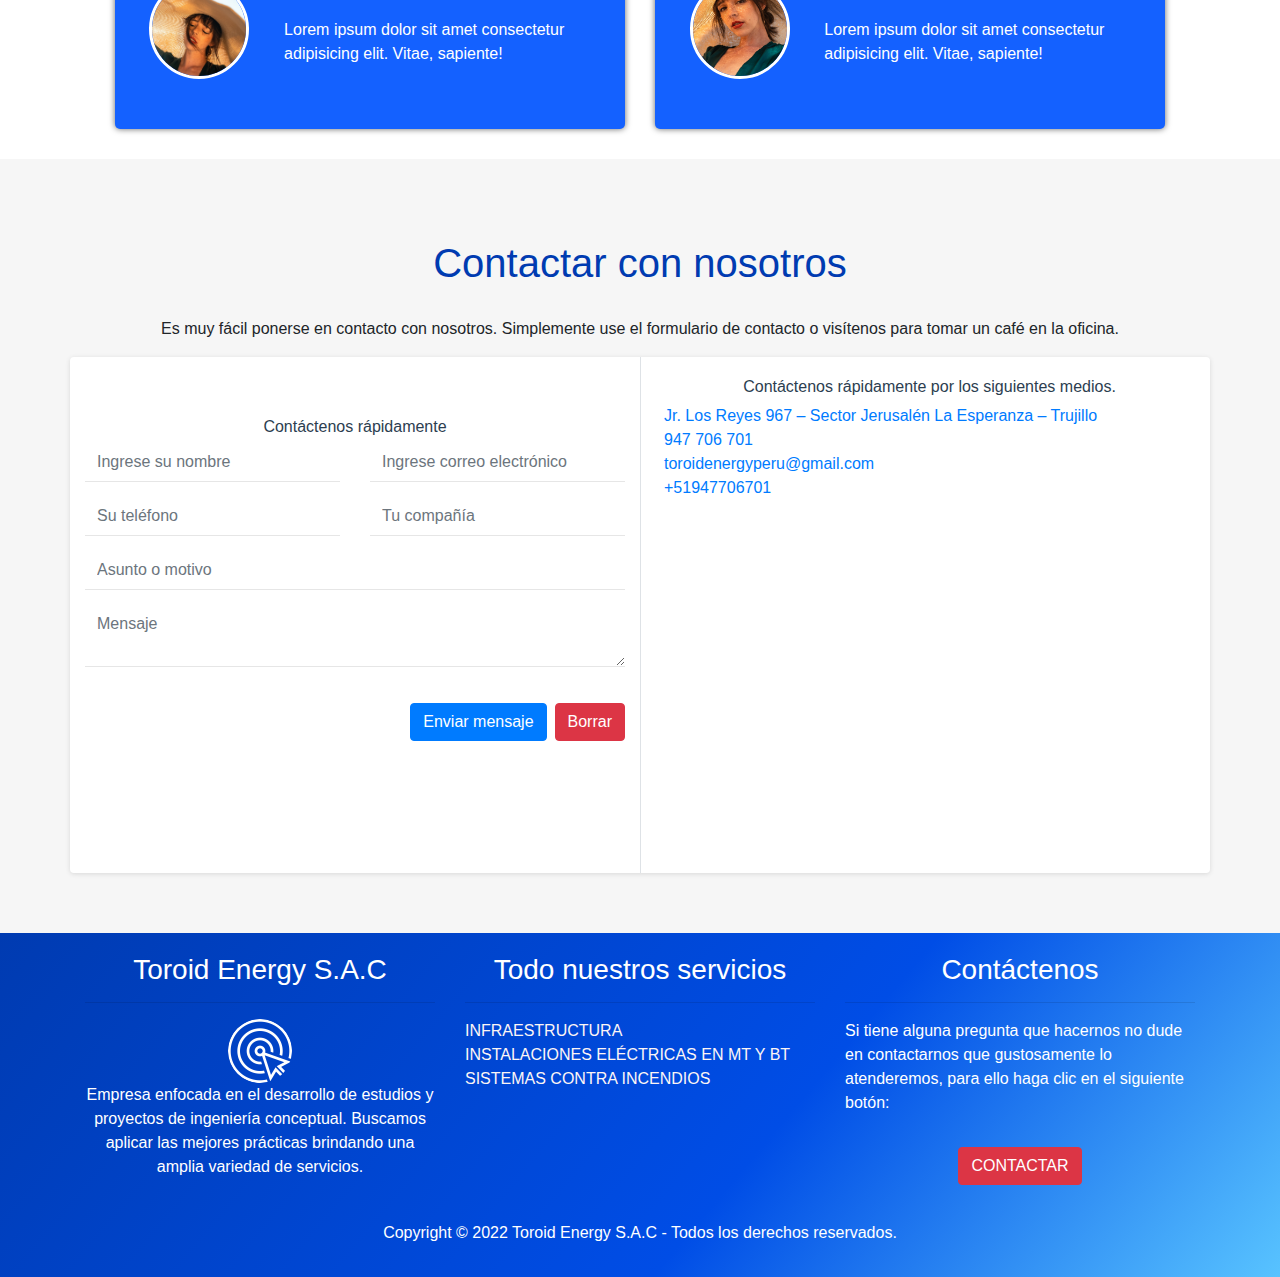
==== commit 12dd2f83: "se agrego formulario php y agregado bootstreap" ====
--- a/index.html
+++ b/index.html
@@ -21,8 +21,9 @@
     <link href="https://fonts.googleapis.com/css?family=Mukta&display=swap" rel="stylesheet">
     
         <link rel="stylesheet" href="css/miestilo.css">
-        <link rel="stylesheet" href="https://stackpath.bootstrapcdn.com/bootstrap/4.3.1/css/bootstrap.min.css"
-        integrity="sha384-ggOyR0iXCbMQv3Xipma34MD+dH/1fQ784/j6cY/iJTQUOhcWr7x9JvoRxT2MZw1T" crossorigin="anonymous">
+        <link rel="stylesheet" href="css/bootstrap.min.css">
+        <!-- <link rel="stylesheet" href="https://stackpath.bootstrapcdn.com/bootstrap/4.3.1/css/bootstrap.min.css"
+        integrity="sha384-ggOyR0iXCbMQv3Xipma34MD+dH/1fQ784/j6cY/iJTQUOhcWr7x9JvoRxT2MZw1T" crossorigin="anonymous"> -->
     
         <script src="js/modernid.js"></script>
    
@@ -239,8 +240,8 @@
                 <div class="box ">
                     <div class="">
                         <h4 class=" mt-30 titulo mt-80 ">Buscando una empresa constructora  de calidad para su proyecto </h4>
-                        <a class="btn btn-primary ml-10 mt-2" href="doc/BROCHURE TOROID ENERGY_2022.pdf"><i class="fas fa-download"></i> Descargar brochure pdf</a>
-                    <a class="btn btn-danger mt-2" href="#proyectos"><i class="fas fa-city"></i> Ver proyectos</a>
+                        <a class="btn btn-primary ml-10 mt-2" target="_blak" href="doc/BROCHURE TOROID ENERGY_2022.pdf"><i class="fas fa-download"></i> Descargar brochure pdf</a>
+                    <a class="btn btn-danger mt-2 page-scroll " href="#proyectos"><i class="fas fa-city"></i> Ver proyectos</a>
                     <a class="btn btn-success mt-2" href="https://wa.link/h0cvnz"> <i class="fab fa-whatsapp"></i> Contáctenos</a>
                     </div>
                      <div class="">
@@ -519,31 +520,36 @@
                     <div class="row">
                         <div class="col-md-6 choose-wrapper ">
                             
-                            <form action="#" method="post" class="contact-us-form mr-30" novalidate="novalidate">
+                            <form id="formulario" action="#" method="post" class="contact-us-form mr-30" novalidate="novalidate">
                                 <h6 class="text-center mt-20">Contáctenos rápidamente</h6>
                                 <div class="row">
-                                <div class="col-sm-6 col-xs-12">
+                                <div class="col-sm-6 col-12">
                                 <div class="form-group">
-                                <input type="text" class="form-control" id="name" placeholder="Ingrese su nombre" required="required">
-                                </div>
-                                </div>
-                                <div class="col-sm-6 col-xs-12">
+                                <input type="text" class="form-control" id="name" name="name" placeholder="Ingrese su nombre" required="required">
+                                </div>
+                                </div>
+                                <div class="col-sm-6 col-12">
                                 <div class="form-group">
-                                <input type="email" class="form-control" id="email" placeholder="Ingrese correo electrónico" required="required">
+                                <input type="email" class="form-control" id="email" name="email" placeholder="Ingrese correo electrónico" required="required">
                                 </div>
                                 </div>
                                  </div>
                                 <div class="row">
-                                <div class="col-sm-6 col-xs-12">
+                                <div class="col-sm-6 col-12">
                                 <div class="form-group">
-                                <input type="number" name="phone" value="" class="form-control" id="phone" placeholder="Su teléfono">
-                                </div>
-                                </div>
-                                <div class="col-sm-6 col-xs-12">
+                                <input type="number" name="phone" value="" class="form-control" id="phone"  placeholder="Su teléfono">
+                                </div>
+                                </div>
+                                <div class="col-sm-6 col-12">
                                 <div class="form-group">
                                 <input type="text" name="company" value="" size="40" class="form-control" id="company" placeholder="Tu compañía">
                                 </div>
                                 </div>
+                                <div class=" col-12">
+                                    <div class="form-group">
+                                    <input type="text" name="asunto" value="" size="40" class="form-control" id="asunto" placeholder="Asunto o motivo">
+                                    </div>
+                                    </div>
                                 </div>
                                 <div class="row">
                                 <div class="col-12">
@@ -553,11 +559,23 @@
                                 </div>
                                 </div>
                                 <div class="row">
-                                <div class="col-sm-12 mt-20">
-                                    <button type="submit" id="btnenviar" class="btn btn-primary pull-right mb-10">Enviar mensaje</button>
+                                <div class="col-12 mt-20">
+                                    <button class="btn btn-danger pull-right ml-2" id="borrar" type="reset">
+                                        Borrar
+                                    </button>
+                                 <button type="submit" id="submit_button" name="enviar" class="btn btn-primary pull-right mb-10">Enviar mensaje</button>
                                 <!-- <button type="submit" class="btn softo-solid-btn pull-right" id="btnContactUs"> -->
-                                
+                                    
                                </button>
+                               
+                                </div>
+                                <!-- <div class="col-12 mt-20">
+                                    <button class="btn btn-danger pull-right " id="borrar" type="reset">
+                                        Borrar
+                                    </button>
+                                  
+                                   </div> -->
+                                <div  id="resultado">
                                 </div>
                                 </div>
                                 </form>
@@ -639,9 +657,10 @@
     <script src="https://cdnjs.cloudflare.com/ajax/libs/popper.js/1.14.7/umd/popper.min.js"
         integrity="sha384-UO2eT0CpHqdSJQ6hJty5KVphtPhzWj9WO1clHTMGa3JDZwrnQq4sF86dIHNDz0W1"
         crossorigin="anonymous"></script>
-    <script src="https://stackpath.bootstrapcdn.com/bootstrap/4.3.1/js/bootstrap.min.js"
+    <!-- <script src="https://stackpath.bootstrapcdn.com/bootstrap/4.3.1/js/bootstrap.min.js"
         integrity="sha384-JjSmVgyd0p3pXB1rRibZUAYoIIy6OrQ6VrjIEaFf/nJGzIxFDsf4x0xIM+B07jRM"
-        crossorigin="anonymous"></script>
+        crossorigin="anonymous"></script> -->
+        <script src="js/bootstrap.min.js"></script>
 
     <!--fullscreen background video js-->
     <script src="js/video.js"></script>
@@ -658,6 +677,11 @@
     <script src="js/tiped.js"></script>
     <script src="js/main.js"></script>
     <script src="js/mijs.js"></script>
+    <!-- formulario -->
+    <!-- <script src="https://ajax.googleapis.com/ajax/libs/jquery/1.11.0/jquery.min.js">
+    </script> -->
+    <script src="js/conecta.js">
+    </script>
 </body>
 
 </html>--- a/css/main.css
+++ b/css/main.css
@@ -1660,4 +1660,6 @@
     font-size: 30px;
     margin-left: 80px;
     font-family: 'Pacifico', cursive;
-}
+    text-shadow: 0px 4px 3px rgb(0 0 0 / 20%);
+    
+}
--- a/css/miestilo.css
+++ b/css/miestilo.css
@@ -55,6 +55,8 @@
 }
 .pacifico {
   font-family: 'Pacifico', cursive;
+  text-shadow: 0px 4px 3px rgb(0 0 0 / 20%);
+  font-size: 25px;
 }
  .titulo {
   color: #003bb1;
